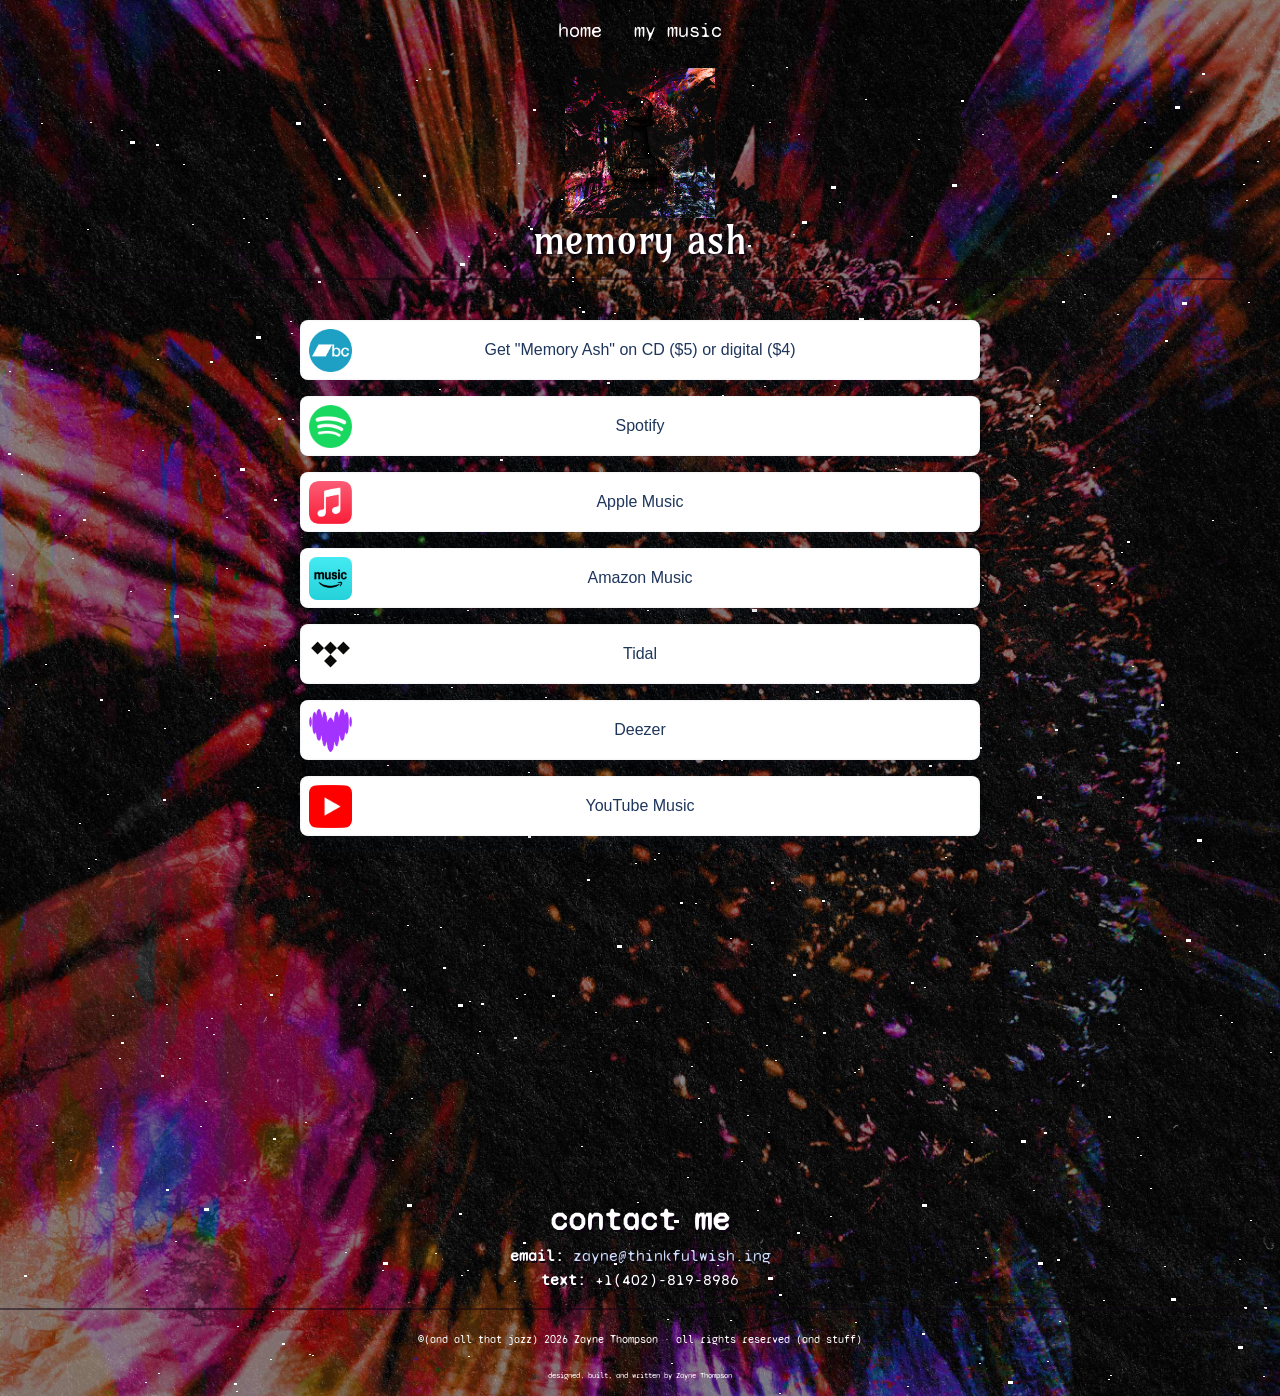
==== graduationday/index.html @ 4779e28b "move Zayne to subdomain" ====
<!DOCTYPE html>
<html lang="en">
  <head>
    <meta charset="utf-8">
    <meta http-equiv="X-UA-Compatible" content="IE=edge">
    <meta name="viewport" content="width=device-width, initial-scale=1">
    <title>Memory Ash | Zayne Thompson</title>
	<link rel="icon" type="image/x-icon" href="memoryash.ico">

	<link rel="stylesheet" href="style.css">
	<link rel="preconnect" href="https://fonts.googleapis.com">
	<link rel="preconnect" href="https://fonts.gstatic.com" crossorigin>
	<link href="https://fonts.googleapis.com/css2?family=Amarante&family=Inknut+Antiqua:wght@300;400;500;600;700;800;900&family=Syne+Mono&display=swap" rel="stylesheet">
  </head>
<style>
html {
  background-image: url("memoryash-sunflower-bg3000.jpg");
}
</style>
  <body>
    <nav class="navbar navbar-expand-lg navbar-dark bg-dark">

       <div class="collapse navbar-collapse" id="navbarSupportedContent">
          <ul class="navbar-nav mr-auto text-fs-20 justify-content-center flex-row">
             <li class="nav-item active">
                <a class="nav-link px-3" href="https://zayne.rocks">home</a>
             </li>
             <li class="nav-item active">
                <a class="nav-link px-3" href="https://links.zayne.rocks/">my music</a>
             </li>
          </ul>
       </div>
    </nav>
        <section class="animated-background">
            <div id="stars1"></div>
            <div id="stars2"></div>
            <div id="stars3"></div>
        </section>

    <div>
	<img src="memoryash500.jpg" width="150">
      <h1 class="display-5">Memory Ash</h1>
      <hr>
	<div>
        <div class="min-h-full flex-h-center" id="background_div">
            <div class="mt-48 page-full-wrap relative">
                <div class="mt-24">
                    <div class="page-item-wrap relative">
                        <div class="page-item flex-both-center absolute"></div>
                        <a target="_blank"  class="page-item-each py-10 flex-both-center" href="https://zaynethompson.bandcamp.com/album/memory-ash" data-id="261652" data-type="page_item">
                            <img class="link-each-image" data-src="icons/bandcamp.png" src="icons/bandcamp.png" alt="Get my new EP Memory Ash on CD or digital ($4)"/>
                            <span class=" item-title text-center">Get "Memory Ash" on CD ($5) or digital ($4)</span>
                        </a>
                    </div>        
                    <div class="page-item-wrap relative">
                        <div class="page-item flex-both-center absolute"></div>
                        <a target="_blank"  class="page-item-each py-10 flex-both-center" href="https://open.spotify.com/album/5es1E3W91bcv2hgyeSym07" data-id="261685" data-type="page_item">
                            <img class="link-each-image" data-src="icons/spotify.png" src="icons/spotify.png" alt="Spotify"/>
                            <span class=" item-title text-center">Spotify</span>
                        </a>
                    </div>    
                    <div class="page-item-wrap relative">
                        <div class="page-item flex-both-center absolute"></div>
                        <a target="_blank"  class="page-item-each py-10 flex-both-center" href="https://music.apple.com/us/album/memory-ash-ep/1880502020" data-id="261685" data-type="page_item">
                            <img class="link-each-image" data-src="icons/applemusic.png" src="icons/applemusic.png" alt="Apple Music"/>
                            <span class=" item-title text-center">Apple Music</span>
                        </a>
                    </div>                            
                    <div class="page-item-wrap relative">
                        <div class="page-item flex-both-center absolute"></div>
                        <a target="_blank"  class="page-item-each py-10 flex-both-center" href="https://music.amazon.in/albums/B0GQDXPM2Q" data-id="261685" data-type="page_item">
                            <img class="link-each-image" data-src="icons/amazonmusic.png" src="icons/amazonmusic.png" alt="Amazon Music"/>
                            <span class=" item-title text-center">Amazon Music</span>
                        </a>
                    </div>
                    <div class="page-item-wrap relative">
                        <div class="page-item flex-both-center absolute"></div>
                        <a target="_blank"  class="page-item-each py-10 flex-both-center" href="https://tidal.com/album/502669979" data-id="261685" data-type="page_item">
                            <img class="link-each-image" data-src="icons/tidal.png" src="icons/tidal.png" alt="Tidal"/>
                            <span class=" item-title text-center">Tidal</span>
                        </a>
                    </div>
                    <div class="page-item-wrap relative">
                        <div class="page-item flex-both-center absolute"></div>
                        <a target="_blank"  class="page-item-each py-10 flex-both-center" href="https://www.deezer.com/en/album/929071731" data-id="261685" data-type="page_item">
                            <img class="link-each-image" data-src="icons/deezer.png" src="icons/deezer.png" alt="Deezer"/>
                            <span class=" item-title text-center">Deezer</span>
                        </a>
                    </div>
                    <div class="page-item-wrap relative">
                        <div class="page-item flex-both-center absolute"></div>
                        <a target="_blank"  class="page-item-each py-10 flex-both-center" href="https://www.youtube.com/playlist?list=OLAK5uy_mDDfrpKfEowSFK9rgDEfS6kq89WHAbaXg" data-id="261685" data-type="page_item">
                            <img class="link-each-image" data-src="icons/youtube.png" src="icons/youtube.png" alt="YouTube Music"/>
                            <span class=" item-title text-center">YouTube Music</span>
                        </a>
                    </div>                    
                </div>                                                                                
            </div>
        </div>
	
		<p class="contact"><strong>contact me</strong></p>
		<p><strong>email: </strong> <a href="mailto:zayne@thinkfulwish.ing">zayne@thinkfulwish.ing</a>
			<br>
        <strong>text: </strong>+1(402)-819-8986</p>
		<hr>
	</div>
      <footer>
          <div class="text-center col-lg-6 offset-lg-3 col-xl-6">
             <p4 class="footer">&copy;(and all that jazz) 2026 Zayne Thompson &middot; all rights reserved (and stuff)</p>
			 <p4 class="footer">designed, built, and written by Zayne Thompson</p>
          </div>
      </footer>
  </div>
    <script src="../../zayne.rocks-main/zayne.rocks-main/js/jquery-3.4.1.min.js"></script> 
    <script src="../../zayne.rocks-main/zayne.rocks-main/js/popper.min.js"></script>
    <script src="../../zayne.rocks-main/zayne.rocks-main/js/bootstrap-4.4.1.js"></script>
  </body>
</html>
---- graduationday/style.css ----
:root {
  --blue: #007bff;
  --indigo: #6610f2;
  --purple: #6f42c1;
  --pink: #e83e8c;
  --red: #dc3545;
  --orange: #fd7e14;
  --yellow: #ffc107;
  --green: #28a745;
  --teal: #20c997;
  --cyan: #17a2b8;
  --white: #fff;
  --gray: #6c757d;
  --gray-dark: #343a40;
  --primary: #007bff;
  --secondary: #6c757d;
  --success: #28a745;
  --info: #17a2b8;
  --warning: #ffc107;
  --danger: #dc3545;
  --light: #f8f9fa;
  --dark: #343a40;
  --bg-purple: #0e0312;
  --breakpoint-xs: 0;
  --breakpoint-sm: 576px;
  --breakpoint-md: 768px;
  --breakpoint-lg: 992px;
  --breakpoint-xl: 1200px;
}

*,
*::before,
*::after {
  box-sizing: border-box;
}

html {
  font-family: sans-serif;
  line-height: 1.15;
  -webkit-text-size-adjust: 100%;
  -webkit-tap-highlight-color: rgba(0, 0, 0, 0);
  background-size: cover;
  background-color: #0e0312;
}

article, aside, figcaption, figure, footer, header, hgroup, main, nav, section {
  display: block;
}
.syne-mono-regular {
  font-family: "Syne Mono", monospace;
  font-weight: 400;
  font-style: normal;
}

.inknut-antiqua-light {
  font-family: "Inknut Antiqua", serif;
  font-weight: 300;
  font-style: normal;
}
.inknut-antiqua-regular {
  font-family: "Inknut Antiqua", serif;
  font-weight: 400;
  font-style: normal;
}
.inknut-antiqua-medium {
  font-family: "Inknut Antiqua", serif;
  font-weight: 500;
  font-style: normal;
}
.inknut-antiqua-semibold {
  font-family: "Inknut Antiqua", serif;
  font-weight: 600;
  font-style: normal;
}
.inknut-antiqua-bold {
  font-family: "Inknut Antiqua", serif;
  font-weight: 700;
  font-style: normal;
}
.inknut-antiqua-extrabold {
  font-family: "Inknut Antiqua", serif;
  font-weight: 800;
  font-style: normal;
}
.inknut-antiqua-black {
  font-family: "Inknut Antiqua", serif;
  font-weight: 900;
  font-style: normal;
}

.amarante-regular {
  font-family: "Amarante", serif;
  font-weight: 400;
  font-style: normal;
}

body {
  margin: 0;
  font-size: 1rem;
  font-weight: 400;
  line-height: 1.5;
  font-family: "Syne Mono";
  color: #fff;
  text-align: center;
}

[tabindex="-1"]:focus:not(:focus-visible) {
  outline: 0 !important;
}

hr {
  box-sizing: content-box;
  height: 0;
  overflow: visible;
}

h1, h2, h3, h4, h5, h6 {
  margin-top: 0;
  margin-bottom: 0.5rem;
  font-family: "Amarante";
  text-shadow: 2px 2px 3px #0E0312;
}

.p-nomargin {
  margin-top: 0;
  margin-bottom: 0rem;
}
.footer {
  font-size: 0.7em;
}
p {
  margin-top: 0;
  margin-bottom: 0.7rem;
  font-family: "Syne Mono";
  text-shadow: 1.5px 1.5px 0px #0E0312;
}
.navbar-dark {
    background-color: rgba(14, 3, 18, 0)!important;
    border: none !important;
    border-width:0!important;
}
.navbar-light {
    background-color: rgba(0, 0, 0, 0.3)!important;
    border: none !important;
    border-width:0!important;
}
abbr[title],
abbr[data-original-title] {
  text-decoration: underline;
  -webkit-text-decoration: underline dotted;
  text-decoration: underline dotted;
  cursor: help;
  border-bottom: 0;
  -webkit-text-decoration-skip-ink: none;
  text-decoration-skip-ink: none;
}
.dropdown:hover .dropdown-menu {
    display: block;
    margin-top: 0; /* remove the gap so it doesn't close */
}
address {
  margin-bottom: 1rem;
  font-style: normal;
  line-height: inherit;
}

ol,
ul,
dl {
  margin-top: 0;
  margin-bottom: 1rem;
}

ol ol,
ul ul,
ol ul,
ul ol {
  margin-bottom: 0;
}

dt {
  font-weight: 700;
}

dd {
  margin-bottom: .5rem;
  margin-left: 0;
}

blockquote {
  margin: 0 0 1rem;
}

b,
strong {
  font-weight: bolder;
}

small {
  font-size: 80%;
}

sub,
sup {
  position: relative;
  font-size: 75%;
  line-height: 0;
  vertical-align: baseline;
}

sub {
  bottom: -.25em;
}

sup {
  top: -.5em;
}

a {
  color: #cde0fe;
  text-decoration: none;
  background-color: transparent;
}

a:hover {
  color: #0056b3;
  text-decoration: underline;
}

a:not([href]) {
  color: inherit;
  text-decoration: none;
}

a:not([href]):hover {
  color: inherit;
  text-decoration: none;
}

pre,
code,
kbd,
samp {
  font-family: SFMono-Regular, Menlo, Monaco, Consolas, "Liberation Mono", "Courier New", monospace;
  font-size: 1em;
}

pre {
  margin-top: 0;
  margin-bottom: 1rem;
  overflow: auto;
}

figure {
  margin: 0 0 1rem;
}

img {
  vertical-align: middle;
  border-style: none;
}

svg {
  overflow: hidden;
  vertical-align: middle;
}

table {
  border-collapse: collapse;
}

caption {
  padding-top: 0.75rem;
  padding-bottom: 0.75rem;
  color: #6c757d;
  text-align: left;
  caption-side: bottom;
}

th {
  text-align: inherit;
}

label {
  display: inline-block;
  margin-bottom: 0.5rem;
}

button {
  border-radius: 0;
}

button:focus {
  outline: 1px dotted;
  outline: 5px auto -webkit-focus-ring-color;
}

input,
button,
select,
optgroup,
textarea {
  margin: 0;
  font-family: inherit;
  font-size: inherit;
  line-height: inherit;
}

button,
input {
  overflow: visible;
}

button,
select {
  text-transform: none;
}

select {
  word-wrap: normal;
}

button,
[type="button"],
[type="reset"],
[type="submit"] {
  -webkit-appearance: button;
}

button:not(:disabled),
[type="button"]:not(:disabled),
[type="reset"]:not(:disabled),
[type="submit"]:not(:disabled) {
  cursor: pointer;
}

button::-moz-focus-inner,
[type="button"]::-moz-focus-inner,
[type="reset"]::-moz-focus-inner,
[type="submit"]::-moz-focus-inner {
  padding: 0;
  border-style: none;
}

input[type="radio"],
input[type="checkbox"] {
  box-sizing: border-box;
  padding: 0;
}

input[type="date"],
input[type="time"],
input[type="datetime-local"],
input[type="month"] {
  -webkit-appearance: listbox;
}

textarea {
  overflow: auto;
  resize: vertical;
}

fieldset {
  min-width: 0;
  padding: 0;
  margin: 0;
  border: 0;
}

legend {
  display: block;
  width: 100%;
  max-width: 100%;
  padding: 0;
  margin-bottom: .5rem;
  font-size: 1.5rem;
  line-height: inherit;
  color: inherit;
  white-space: normal;
}

progress {
  vertical-align: baseline;
}

[type="number"]::-webkit-inner-spin-button,
[type="number"]::-webkit-outer-spin-button {
  height: auto;
}

[type="search"] {
  outline-offset: -2px;
  -webkit-appearance: none;
}

[type="search"]::-webkit-search-decoration {
  -webkit-appearance: none;
}

::-webkit-file-upload-button {
  font: inherit;
  -webkit-appearance: button;
}

output {
  display: inline-block;
}

summary {
  display: list-item;
  cursor: pointer;
}

template {
  display: none;
}

[hidden] {
  display: none !important;
}

h1, h2, h3, h4, h5, h6,
.h1, .h2, .h3, .h4, .h5, .h6 {
  margin-bottom: 0.5rem;
  font-weight: 500;
  line-height: 1.2;
}

h1, .h1 {
  font-size: 2.5rem;
}

h2, .h2 {
  font-size: 2rem;
}

h3, .h3 {
  font-size: 1.75rem;
}

h4, .h4 {
  font-size: 1.5rem;
}

h5, .h5 {
  font-size: 1.25rem;
}

h6, .h6 {
  font-size: 1rem;
}

.lead {
  font-size: 1.25rem;
  font-weight: 300;
}

.display-1 {
  font-size: 6rem;
  font-weight: 300;
  line-height: 1.2;
}

.display-2 {
  font-size: 5.5rem;
  font-weight: 300;
  line-height: 1.2;
}

.display-3 {
  font-size: 4.5rem;
  font-weight: 300;
  line-height: 1.2;
}

.display-4 {
  font-size: 3.5rem;
  font-weight: 300;
  line-height: 1.2;
  text-transform: lowercase;
}

.display-5 {
  font-size: 2.5rem;
  font-weight: 300;
  line-height: 1.1;
  text-transform: lowercase;
}

hr {
  margin-top: 1rem;
  margin-bottom: 1rem;
  border: 0;
  border-top: 0.15rem solid rgba(14, 3, 18, 0.5);
}

small,
.small {
  font-size: 80%;
  font-weight: 400;
}

mark,
.mark {
  padding: 0.2em;
  background-color: #fcf8e3;
}

.list-unstyled {
  padding-left: 0;
  list-style: none;
}

.list-inline {
  padding-left: 0;
  list-style: none;
}

.list-inline-item {
  display: inline-block;
}

.list-inline-item:not(:last-child) {
  margin-right: 0.5rem;
}

.initialism {
  font-size: 90%;
  text-transform: uppercase;
}

.blockquote {
  margin-bottom: 1rem;
  font-size: 1.25rem;
}

.blockquote-footer {
  display: block;
  font-size: 80%;
  color: #6c757d;
}

.blockquote-footer::before {
  content: "\2014\00A0";
}

.img-fluid {
  max-width: 100%;
  height: auto;
}

.img-thumbnail {
  padding: 0.25rem;
  background-color: #fff;
  border: 1px solid #dee2e6;
  border-radius: 0.25rem;
  max-width: 100%;
  height: auto;
}

.figure {
  display: inline-block;
}

.figure-img {
  margin-bottom: 0.5rem;
  line-height: 1;
}

.figure-caption {
  font-size: 90%;
  color: #6c757d;
}

code {
  font-size: 87.5%;
  color: #e83e8c;
  word-wrap: break-word;
}

a > code {
  color: inherit;
}

kbd {
  padding: 0.2rem 0.4rem;
  font-size: 87.5%;
  color: #fff;
  background-color: #212529;
  border-radius: 0.2rem;
}

kbd kbd {
  padding: 0;
  font-size: 100%;
  font-weight: 700;
}

pre {
  display: block;
  font-size: 87.5%;
  color: #212529;
}

pre code {
  font-size: inherit;
  color: inherit;
  word-break: normal;
}

.pre-scrollable {
  max-height: 340px;
  overflow-y: scroll;
}

.container {
  width: 100%;
  padding-right: 15px;
  padding-left: 15px;
  margin-right: auto;
  margin-left: auto;
}

@media (min-width: 576px) {
  .container {
    max-width: 540px;
  }
}

@media (min-width: 768px) {
  .container {
    max-width: 720px;
  }
}

@media (min-width: 992px) {
  .container {
    max-width: 960px;
  }
}

@media (min-width: 1200px) {
  .container {
    max-width: 1140px;
  }
}

.container-fluid, .container-sm, .container-md, .container-lg, .container-xl {
  width: 100%;
  padding-right: 15px;
  padding-left: 15px;
  margin-right: auto;
  margin-left: auto;
}

@media (min-width: 576px) {
  .container, .container-sm {
    max-width: 540px;
  }
}

@media (min-width: 768px) {
  .container, .container-sm, .container-md {
    max-width: 720px;
  }
}

@media (min-width: 992px) {
  .container, .container-sm, .container-md, .container-lg {
    max-width: 960px;
  }
}

@media (min-width: 1200px) {
  .container, .container-sm, .container-md, .container-lg, .container-xl {
    max-width: 1140px;
  }
}

.row {
  display: -ms-flexbox;
  display: flex;
  -ms-flex-wrap: wrap;
  flex-wrap: wrap;
  margin-right: -15px;
  margin-left: -15px;
}

.no-gutters {
  margin-right: 0;
  margin-left: 0;
}

.no-gutters > .col,
.no-gutters > [class*="col-"] {
  padding-right: 0;
  padding-left: 0;
}

.col-1, .col-2, .col-3, .col-4, .col-5, .col-6, .col-7, .col-8, .col-9, .col-10, .col-11, .col-12, .col,
.col-auto, .col-sm-1, .col-sm-2, .col-sm-3, .col-sm-4, .col-sm-5, .col-sm-6, .col-sm-7, .col-sm-8, .col-sm-9, .col-sm-10, .col-sm-11, .col-sm-12, .col-sm,
.col-sm-auto, .col-md-1, .col-md-2, .col-md-3, .col-md-4, .col-md-5, .col-md-6, .col-md-7, .col-md-8, .col-md-9, .col-md-10, .col-md-11, .col-md-12, .col-md,
.col-md-auto, .col-lg-1, .col-lg-2, .col-lg-3, .col-lg-4, .col-lg-5, .col-lg-6, .col-lg-7, .col-lg-8, .col-lg-9, .col-lg-10, .col-lg-11, .col-lg-12, .col-lg,
.col-lg-auto, .col-xl-1, .col-xl-2, .col-xl-3, .col-xl-4, .col-xl-5, .col-xl-6, .col-xl-7, .col-xl-8, .col-xl-9, .col-xl-10, .col-xl-11, .col-xl-12, .col-xl,
.col-xl-auto {
  position: relative;
  width: 100%;
  padding-right: 15px;
  padding-left: 15px;
}

.col {
  -ms-flex-preferred-size: 0;
  flex-basis: 0;
  -ms-flex-positive: 1;
  flex-grow: 1;
  max-width: 100%;
}

.row-cols-1 > * {
  -ms-flex: 0 0 100%;
  flex: 0 0 100%;
  max-width: 100%;
}

.row-cols-2 > * {
  -ms-flex: 0 0 50%;
  flex: 0 0 50%;
  max-width: 50%;
}

.row-cols-3 > * {
  -ms-flex: 0 0 33.333333%;
  flex: 0 0 33.333333%;
  max-width: 33.333333%;
}

.row-cols-4 > * {
  -ms-flex: 0 0 25%;
  flex: 0 0 25%;
  max-width: 25%;
}

.row-cols-5 > * {
  -ms-flex: 0 0 20%;
  flex: 0 0 20%;
  max-width: 20%;
}

.row-cols-6 > * {
  -ms-flex: 0 0 16.666667%;
  flex: 0 0 16.666667%;
  max-width: 16.666667%;
}

.col-auto {
  -ms-flex: 0 0 auto;
  flex: 0 0 auto;
  width: auto;
  max-width: 100%;
}

.col-1 {
  -ms-flex: 0 0 8.333333%;
  flex: 0 0 8.333333%;
  max-width: 8.333333%;
}

.col-2 {
  -ms-flex: 0 0 16.666667%;
  flex: 0 0 16.666667%;
  max-width: 16.666667%;
}

.col-3 {
  -ms-flex: 0 0 25%;
  flex: 0 0 25%;
  max-width: 25%;
}

.col-4 {
  -ms-flex: 0 0 33.333333%;
  flex: 0 0 33.333333%;
  max-width: 33.333333%;
}

.col-5 {
  -ms-flex: 0 0 41.666667%;
  flex: 0 0 41.666667%;
  max-width: 41.666667%;
}

.col-6 {
  -ms-flex: 0 0 50%;
  flex: 0 0 50%;
  max-width: 50%;
}

.col-7 {
  -ms-flex: 0 0 58.333333%;
  flex: 0 0 58.333333%;
  max-width: 58.333333%;
}

.col-8 {
  -ms-flex: 0 0 66.666667%;
  flex: 0 0 66.666667%;
  max-width: 66.666667%;
}

.col-9 {
  -ms-flex: 0 0 75%;
  flex: 0 0 75%;
  max-width: 75%;
}

.col-10 {
  -ms-flex: 0 0 83.333333%;
  flex: 0 0 83.333333%;
  max-width: 83.333333%;
}

.col-11 {
  -ms-flex: 0 0 91.666667%;
  flex: 0 0 91.666667%;
  max-width: 91.666667%;
}

.col-12 {
  -ms-flex: 0 0 100%;
  flex: 0 0 100%;
  max-width: 100%;
}

.order-first {
  -ms-flex-order: -1;
  order: -1;
}

.order-last {
  -ms-flex-order: 13;
  order: 13;
}

.order-0 {
  -ms-flex-order: 0;
  order: 0;
}

.order-1 {
  -ms-flex-order: 1;
  order: 1;
}

.order-2 {
  -ms-flex-order: 2;
  order: 2;
}

.order-3 {
  -ms-flex-order: 3;
  order: 3;
}

.order-4 {
  -ms-flex-order: 4;
  order: 4;
}

.order-5 {
  -ms-flex-order: 5;
  order: 5;
}

.order-6 {
  -ms-flex-order: 6;
  order: 6;
}

.order-7 {
  -ms-flex-order: 7;
  order: 7;
}

.order-8 {
  -ms-flex-order: 8;
  order: 8;
}

.order-9 {
  -ms-flex-order: 9;
  order: 9;
}

.order-10 {
  -ms-flex-order: 10;
  order: 10;
}

.order-11 {
  -ms-flex-order: 11;
  order: 11;
}

.order-12 {
  -ms-flex-order: 12;
  order: 12;
}

.offset-1 {
  margin-left: 8.333333%;
}

.offset-2 {
  margin-left: 16.666667%;
}

.offset-3 {
  margin-left: 25%;
}

.offset-4 {
  margin-left: 33.333333%;
}

.offset-5 {
  margin-left: 41.666667%;
}

.offset-6 {
  margin-left: 50%;
}

.offset-7 {
  margin-left: 58.333333%;
}

.offset-8 {
  margin-left: 66.666667%;
}

.offset-9 {
  margin-left: 75%;
}

.offset-10 {
  margin-left: 83.333333%;
}

.offset-11 {
  margin-left: 91.666667%;
}

@media (min-width: 576px) {
  .col-sm {
    -ms-flex-preferred-size: 0;
    flex-basis: 0;
    -ms-flex-positive: 1;
    flex-grow: 1;
    max-width: 100%;
  }
  .row-cols-sm-1 > * {
    -ms-flex: 0 0 100%;
    flex: 0 0 100%;
    max-width: 100%;
  }
  .row-cols-sm-2 > * {
    -ms-flex: 0 0 50%;
    flex: 0 0 50%;
    max-width: 50%;
  }
  .row-cols-sm-3 > * {
    -ms-flex: 0 0 33.333333%;
    flex: 0 0 33.333333%;
    max-width: 33.333333%;
  }
  .row-cols-sm-4 > * {
    -ms-flex: 0 0 25%;
    flex: 0 0 25%;
    max-width: 25%;
  }
  .row-cols-sm-5 > * {
    -ms-flex: 0 0 20%;
    flex: 0 0 20%;
    max-width: 20%;
  }
  .row-cols-sm-6 > * {
    -ms-flex: 0 0 16.666667%;
    flex: 0 0 16.666667%;
    max-width: 16.666667%;
  }
  .col-sm-auto {
    -ms-flex: 0 0 auto;
    flex: 0 0 auto;
    width: auto;
    max-width: 100%;
  }
  .col-sm-1 {
    -ms-flex: 0 0 8.333333%;
    flex: 0 0 8.333333%;
    max-width: 8.333333%;
  }
  .col-sm-2 {
    -ms-flex: 0 0 16.666667%;
    flex: 0 0 16.666667%;
    max-width: 16.666667%;
  }
  .col-sm-3 {
    -ms-flex: 0 0 25%;
    flex: 0 0 25%;
    max-width: 25%;
  }
  .col-sm-4 {
    -ms-flex: 0 0 33.333333%;
    flex: 0 0 33.333333%;
    max-width: 33.333333%;
  }
  .col-sm-5 {
    -ms-flex: 0 0 41.666667%;
    flex: 0 0 41.666667%;
    max-width: 41.666667%;
  }
  .col-sm-6 {
    -ms-flex: 0 0 50%;
    flex: 0 0 50%;
    max-width: 50%;
  }
  .col-sm-7 {
    -ms-flex: 0 0 58.333333%;
    flex: 0 0 58.333333%;
    max-width: 58.333333%;
  }
  .col-sm-8 {
    -ms-flex: 0 0 66.666667%;
    flex: 0 0 66.666667%;
    max-width: 66.666667%;
  }
  .col-sm-9 {
    -ms-flex: 0 0 75%;
    flex: 0 0 75%;
    max-width: 75%;
  }
  .col-sm-10 {
    -ms-flex: 0 0 83.333333%;
    flex: 0 0 83.333333%;
    max-width: 83.333333%;
  }
  .col-sm-11 {
    -ms-flex: 0 0 91.666667%;
    flex: 0 0 91.666667%;
    max-width: 91.666667%;
  }
  .col-sm-12 {
    -ms-flex: 0 0 100%;
    flex: 0 0 100%;
    max-width: 100%;
  }
  .order-sm-first {
    -ms-flex-order: -1;
    order: -1;
  }
  .order-sm-last {
    -ms-flex-order: 13;
    order: 13;
  }
  .order-sm-0 {
    -ms-flex-order: 0;
    order: 0;
  }
  .order-sm-1 {
    -ms-flex-order: 1;
    order: 1;
  }
  .order-sm-2 {
    -ms-flex-order: 2;
    order: 2;
  }
  .order-sm-3 {
    -ms-flex-order: 3;
    order: 3;
  }
  .order-sm-4 {
    -ms-flex-order: 4;
    order: 4;
  }
  .order-sm-5 {
    -ms-flex-order: 5;
    order: 5;
  }
  .order-sm-6 {
    -ms-flex-order: 6;
    order: 6;
  }
  .order-sm-7 {
    -ms-flex-order: 7;
    order: 7;
  }
  .order-sm-8 {
    -ms-flex-order: 8;
    order: 8;
  }
  .order-sm-9 {
    -ms-flex-order: 9;
    order: 9;
  }
  .order-sm-10 {
    -ms-flex-order: 10;
    order: 10;
  }
  .order-sm-11 {
    -ms-flex-order: 11;
    order: 11;
  }
  .order-sm-12 {
    -ms-flex-order: 12;
    order: 12;
  }
  .offset-sm-0 {
    margin-left: 0;
  }
  .offset-sm-1 {
    margin-left: 8.333333%;
  }
  .offset-sm-2 {
    margin-left: 16.666667%;
  }
  .offset-sm-3 {
    margin-left: 25%;
  }
  .offset-sm-4 {
    margin-left: 33.333333%;
  }
  .offset-sm-5 {
    margin-left: 41.666667%;
  }
  .offset-sm-6 {
    margin-left: 50%;
  }
  .offset-sm-7 {
    margin-left: 58.333333%;
  }
  .offset-sm-8 {
    margin-left: 66.666667%;
  }
  .offset-sm-9 {
    margin-left: 75%;
  }
  .offset-sm-10 {
    margin-left: 83.333333%;
  }
  .offset-sm-11 {
    margin-left: 91.666667%;
  }
}

@media (min-width: 768px) {
  .col-md {
    -ms-flex-preferred-size: 0;
    flex-basis: 0;
    -ms-flex-positive: 1;
    flex-grow: 1;
    max-width: 100%;
  }
  .row-cols-md-1 > * {
    -ms-flex: 0 0 100%;
    flex: 0 0 100%;
    max-width: 100%;
  }
  .row-cols-md-2 > * {
    -ms-flex: 0 0 50%;
    flex: 0 0 50%;
    max-width: 50%;
  }
  .row-cols-md-3 > * {
    -ms-flex: 0 0 33.333333%;
    flex: 0 0 33.333333%;
    max-width: 33.333333%;
  }
  .row-cols-md-4 > * {
    -ms-flex: 0 0 25%;
    flex: 0 0 25%;
    max-width: 25%;
  }
  .row-cols-md-5 > * {
    -ms-flex: 0 0 20%;
    flex: 0 0 20%;
    max-width: 20%;
  }
  .row-cols-md-6 > * {
    -ms-flex: 0 0 16.666667%;
    flex: 0 0 16.666667%;
    max-width: 16.666667%;
  }
  .col-md-auto {
    -ms-flex: 0 0 auto;
    flex: 0 0 auto;
    width: auto;
    max-width: 100%;
  }
  .col-md-1 {
    -ms-flex: 0 0 8.333333%;
    flex: 0 0 8.333333%;
    max-width: 8.333333%;
  }
  .col-md-2 {
    -ms-flex: 0 0 16.666667%;
    flex: 0 0 16.666667%;
    max-width: 16.666667%;
  }
  .col-md-3 {
    -ms-flex: 0 0 25%;
    flex: 0 0 25%;
    max-width: 25%;
  }
  .col-md-4 {
    -ms-flex: 0 0 33.333333%;
    flex: 0 0 33.333333%;
    max-width: 33.333333%;
  }
  .col-md-5 {
    -ms-flex: 0 0 41.666667%;
    flex: 0 0 41.666667%;
    max-width: 41.666667%;
  }
  .col-md-6 {
    -ms-flex: 0 0 50%;
    flex: 0 0 50%;
    max-width: 50%;
  }
  .col-md-7 {
    -ms-flex: 0 0 58.333333%;
    flex: 0 0 58.333333%;
    max-width: 58.333333%;
  }
  .col-md-8 {
    -ms-flex: 0 0 66.666667%;
    flex: 0 0 66.666667%;
    max-width: 66.666667%;
  }
  .col-md-9 {
    -ms-flex: 0 0 75%;
    flex: 0 0 75%;
    max-width: 75%;
  }
  .col-md-10 {
    -ms-flex: 0 0 83.333333%;
    flex: 0 0 83.333333%;
    max-width: 83.333333%;
  }
  .col-md-11 {
    -ms-flex: 0 0 91.666667%;
    flex: 0 0 91.666667%;
    max-width: 91.666667%;
  }
  .col-md-12 {
    -ms-flex: 0 0 100%;
    flex: 0 0 100%;
    max-width: 100%;
  }
  .order-md-first {
    -ms-flex-order: -1;
    order: -1;
  }
  .order-md-last {
    -ms-flex-order: 13;
    order: 13;
  }
  .order-md-0 {
    -ms-flex-order: 0;
    order: 0;
  }
  .order-md-1 {
    -ms-flex-order: 1;
    order: 1;
  }
  .order-md-2 {
    -ms-flex-order: 2;
    order: 2;
  }
  .order-md-3 {
    -ms-flex-order: 3;
    order: 3;
  }
  .order-md-4 {
    -ms-flex-order: 4;
    order: 4;
  }
  .order-md-5 {
    -ms-flex-order: 5;
    order: 5;
  }
  .order-md-6 {
    -ms-flex-order: 6;
    order: 6;
  }
  .order-md-7 {
    -ms-flex-order: 7;
    order: 7;
  }
  .order-md-8 {
    -ms-flex-order: 8;
    order: 8;
  }
  .order-md-9 {
    -ms-flex-order: 9;
    order: 9;
  }
  .order-md-10 {
    -ms-flex-order: 10;
    order: 10;
  }
  .order-md-11 {
    -ms-flex-order: 11;
    order: 11;
  }
  .order-md-12 {
    -ms-flex-order: 12;
    order: 12;
  }
  .offset-md-0 {
    margin-left: 0;
  }
  .offset-md-1 {
    margin-left: 8.333333%;
  }
  .offset-md-2 {
    margin-left: 16.666667%;
  }
  .offset-md-3 {
    margin-left: 25%;
  }
  .offset-md-4 {
    margin-left: 33.333333%;
  }
  .offset-md-5 {
    margin-left: 41.666667%;
  }
  .offset-md-6 {
    margin-left: 50%;
  }
  .offset-md-7 {
    margin-left: 58.333333%;
  }
  .offset-md-8 {
    margin-left: 66.666667%;
  }
  .offset-md-9 {
    margin-left: 75%;
  }
  .offset-md-10 {
    margin-left: 83.333333%;
  }
  .offset-md-11 {
    margin-left: 91.666667%;
  }
}

@media (min-width: 992px) {
  .col-lg {
    -ms-flex-preferred-size: 0;
    flex-basis: 0;
    -ms-flex-positive: 1;
    flex-grow: 1;
    max-width: 100%;
  }
  .row-cols-lg-1 > * {
    -ms-flex: 0 0 100%;
    flex: 0 0 100%;
    max-width: 100%;
  }
  .row-cols-lg-2 > * {
    -ms-flex: 0 0 50%;
    flex: 0 0 50%;
    max-width: 50%;
  }
  .row-cols-lg-3 > * {
    -ms-flex: 0 0 33.333333%;
    flex: 0 0 33.333333%;
    max-width: 33.333333%;
  }
  .row-cols-lg-4 > * {
    -ms-flex: 0 0 25%;
    flex: 0 0 25%;
    max-width: 25%;
  }
  .row-cols-lg-5 > * {
    -ms-flex: 0 0 20%;
    flex: 0 0 20%;
    max-width: 20%;
  }
  .row-cols-lg-6 > * {
    -ms-flex: 0 0 16.666667%;
    flex: 0 0 16.666667%;
    max-width: 16.666667%;
  }
  .col-lg-auto {
    -ms-flex: 0 0 auto;
    flex: 0 0 auto;
    width: auto;
    max-width: 100%;
  }
  .col-lg-1 {
    -ms-flex: 0 0 8.333333%;
    flex: 0 0 8.333333%;
    max-width: 8.333333%;
  }
  .col-lg-2 {
    -ms-flex: 0 0 16.666667%;
    flex: 0 0 16.666667%;
    max-width: 16.666667%;
  }
  .col-lg-3 {
    -ms-flex: 0 0 25%;
    flex: 0 0 25%;
    max-width: 25%;
  }
  .col-lg-4 {
    -ms-flex: 0 0 33.333333%;
    flex: 0 0 33.333333%;
    max-width: 33.333333%;
  }
  .col-lg-5 {
    -ms-flex: 0 0 41.666667%;
    flex: 0 0 41.666667%;
    max-width: 41.666667%;
  }
  .col-lg-6 {
    -ms-flex: 0 0 50%;
    flex: 0 0 50%;
    max-width: 50%;
  }
  .col-lg-7 {
    -ms-flex: 0 0 58.333333%;
    flex: 0 0 58.333333%;
    max-width: 58.333333%;
  }
  .col-lg-8 {
    -ms-flex: 0 0 66.666667%;
    flex: 0 0 66.666667%;
    max-width: 66.666667%;
  }
  .col-lg-9 {
    -ms-flex: 0 0 75%;
    flex: 0 0 75%;
    max-width: 75%;
  }
  .col-lg-10 {
    -ms-flex: 0 0 83.333333%;
    flex: 0 0 83.333333%;
    max-width: 83.333333%;
  }
  .col-lg-11 {
    -ms-flex: 0 0 91.666667%;
    flex: 0 0 91.666667%;
    max-width: 91.666667%;
  }
  .col-lg-12 {
    -ms-flex: 0 0 100%;
    flex: 0 0 100%;
    max-width: 100%;
  }
  .order-lg-first {
    -ms-flex-order: -1;
    order: -1;
  }
  .order-lg-last {
    -ms-flex-order: 13;
    order: 13;
  }
  .order-lg-0 {
    -ms-flex-order: 0;
    order: 0;
  }
  .order-lg-1 {
    -ms-flex-order: 1;
    order: 1;
  }
  .order-lg-2 {
    -ms-flex-order: 2;
    order: 2;
  }
  .order-lg-3 {
    -ms-flex-order: 3;
    order: 3;
  }
  .order-lg-4 {
    -ms-flex-order: 4;
    order: 4;
  }
  .order-lg-5 {
    -ms-flex-order: 5;
    order: 5;
  }
  .order-lg-6 {
    -ms-flex-order: 6;
    order: 6;
  }
  .order-lg-7 {
    -ms-flex-order: 7;
    order: 7;
  }
  .order-lg-8 {
    -ms-flex-order: 8;
    order: 8;
  }
  .order-lg-9 {
    -ms-flex-order: 9;
    order: 9;
  }
  .order-lg-10 {
    -ms-flex-order: 10;
    order: 10;
  }
  .order-lg-11 {
    -ms-flex-order: 11;
    order: 11;
  }
  .order-lg-12 {
    -ms-flex-order: 12;
    order: 12;
  }
  .offset-lg-0 {
    margin-left: 0;
  }
  .offset-lg-1 {
    margin-left: 8.333333%;
  }
  .offset-lg-2 {
    margin-left: 16.666667%;
  }
  .offset-lg-3 {
    margin-left: 25%;
  }
  .offset-lg-4 {
    margin-left: 33.333333%;
  }
  .offset-lg-5 {
    margin-left: 41.666667%;
  }
  .offset-lg-6 {
    margin-left: 50%;
  }
  .offset-lg-7 {
    margin-left: 58.333333%;
  }
  .offset-lg-8 {
    margin-left: 66.666667%;
  }
  .offset-lg-9 {
    margin-left: 75%;
  }
  .offset-lg-10 {
    margin-left: 83.333333%;
  }
  .offset-lg-11 {
    margin-left: 91.666667%;
  }
}

@media (min-width: 1200px) {
  .col-xl {
    -ms-flex-preferred-size: 0;
    flex-basis: 0;
    -ms-flex-positive: 1;
    flex-grow: 1;
    max-width: 100%;
  }
  .row-cols-xl-1 > * {
    -ms-flex: 0 0 100%;
    flex: 0 0 100%;
    max-width: 100%;
  }
  .row-cols-xl-2 > * {
    -ms-flex: 0 0 50%;
    flex: 0 0 50%;
    max-width: 50%;
  }
  .row-cols-xl-3 > * {
    -ms-flex: 0 0 33.333333%;
    flex: 0 0 33.333333%;
    max-width: 33.333333%;
  }
  .row-cols-xl-4 > * {
    -ms-flex: 0 0 25%;
    flex: 0 0 25%;
    max-width: 25%;
  }
  .row-cols-xl-5 > * {
    -ms-flex: 0 0 20%;
    flex: 0 0 20%;
    max-width: 20%;
  }
  .row-cols-xl-6 > * {
    -ms-flex: 0 0 16.666667%;
    flex: 0 0 16.666667%;
    max-width: 16.666667%;
  }
  .col-xl-auto {
    -ms-flex: 0 0 auto;
    flex: 0 0 auto;
    width: auto;
    max-width: 100%;
  }
  .col-xl-1 {
    -ms-flex: 0 0 8.333333%;
    flex: 0 0 8.333333%;
    max-width: 8.333333%;
  }
  .col-xl-2 {
    -ms-flex: 0 0 16.666667%;
    flex: 0 0 16.666667%;
    max-width: 16.666667%;
  }
  .col-xl-3 {
    -ms-flex: 0 0 25%;
    flex: 0 0 25%;
    max-width: 25%;
  }
  .col-xl-4 {
    -ms-flex: 0 0 33.333333%;
    flex: 0 0 33.333333%;
    max-width: 33.333333%;
  }
  .col-xl-5 {
    -ms-flex: 0 0 41.666667%;
    flex: 0 0 41.666667%;
    max-width: 41.666667%;
  }
  .col-xl-6 {
    -ms-flex: 0 0 50%;
    flex: 0 0 50%;
    max-width: 50%;
  }
  .col-xl-7 {
    -ms-flex: 0 0 58.333333%;
    flex: 0 0 58.333333%;
    max-width: 58.333333%;
  }
  .col-xl-8 {
    -ms-flex: 0 0 66.666667%;
    flex: 0 0 66.666667%;
    max-width: 66.666667%;
  }
  .col-xl-9 {
    -ms-flex: 0 0 75%;
    flex: 0 0 75%;
    max-width: 75%;
  }
  .col-xl-10 {
    -ms-flex: 0 0 83.333333%;
    flex: 0 0 83.333333%;
    max-width: 83.333333%;
  }
  .col-xl-11 {
    -ms-flex: 0 0 91.666667%;
    flex: 0 0 91.666667%;
    max-width: 91.666667%;
  }
  .col-xl-12 {
    -ms-flex: 0 0 100%;
    flex: 0 0 100%;
    max-width: 100%;
  }
  .order-xl-first {
    -ms-flex-order: -1;
    order: -1;
  }
  .order-xl-last {
    -ms-flex-order: 13;
    order: 13;
  }
  .order-xl-0 {
    -ms-flex-order: 0;
    order: 0;
  }
  .order-xl-1 {
    -ms-flex-order: 1;
    order: 1;
  }
  .order-xl-2 {
    -ms-flex-order: 2;
    order: 2;
  }
  .order-xl-3 {
    -ms-flex-order: 3;
    order: 3;
  }
  .order-xl-4 {
    -ms-flex-order: 4;
    order: 4;
  }
  .order-xl-5 {
    -ms-flex-order: 5;
    order: 5;
  }
  .order-xl-6 {
    -ms-flex-order: 6;
    order: 6;
  }
  .order-xl-7 {
    -ms-flex-order: 7;
    order: 7;
  }
  .order-xl-8 {
    -ms-flex-order: 8;
    order: 8;
  }
  .order-xl-9 {
    -ms-flex-order: 9;
    order: 9;
  }
  .order-xl-10 {
    -ms-flex-order: 10;
    order: 10;
  }
  .order-xl-11 {
    -ms-flex-order: 11;
    order: 11;
  }
  .order-xl-12 {
    -ms-flex-order: 12;
    order: 12;
  }
  .offset-xl-0 {
    margin-left: 0;
  }
  .offset-xl-1 {
    margin-left: 8.333333%;
  }
  .offset-xl-2 {
    margin-left: 16.666667%;
  }
  .offset-xl-3 {
    margin-left: 25%;
  }
  .offset-xl-4 {
    margin-left: 33.333333%;
  }
  .offset-xl-5 {
    margin-left: 41.666667%;
  }
  .offset-xl-6 {
    margin-left: 50%;
  }
  .offset-xl-7 {
    margin-left: 58.333333%;
  }
  .offset-xl-8 {
    margin-left: 66.666667%;
  }
  .offset-xl-9 {
    margin-left: 75%;
  }
  .offset-xl-10 {
    margin-left: 83.333333%;
  }
  .offset-xl-11 {
    margin-left: 91.666667%;
  }
}

.table {
  width: 100%;
  margin-bottom: 1rem;
  color: #212529;
}

.table th,
.table td {
  padding: 0.75rem;
  vertical-align: top;
  border-top: 1px solid #dee2e6;
}

.table thead th {
  vertical-align: bottom;
  border-bottom: 2px solid #dee2e6;
}

.table tbody + tbody {
  border-top: 2px solid #dee2e6;
}

.table-sm th,
.table-sm td {
  padding: 0.3rem;
}

.table-bordered {
  border: 1px solid #dee2e6;
}

.table-bordered th,
.table-bordered td {
  border: 1px solid #dee2e6;
}

.table-bordered thead th,
.table-bordered thead td {
  border-bottom-width: 2px;
}

.table-borderless th,
.table-borderless td,
.table-borderless thead th,
.table-borderless tbody + tbody {
  border: 0;
}

.table-striped tbody tr:nth-of-type(odd) {
  background-color: rgba(0, 0, 0, 0.05);
}

.table-hover tbody tr:hover {
  color: #212529;
  background-color: rgba(0, 0, 0, 0.075);
}

.table-primary,
.table-primary > th,
.table-primary > td {
  background-color: #b8daff;
}

.table-primary th,
.table-primary td,
.table-primary thead th,
.table-primary tbody + tbody {
  border-color: #7abaff;
}

.table-hover .table-primary:hover {
  background-color: #9fcdff;
}

.table-hover .table-primary:hover > td,
.table-hover .table-primary:hover > th {
  background-color: #9fcdff;
}

.table-secondary,
.table-secondary > th,
.table-secondary > td {
  background-color: #d6d8db;
}

.table-secondary th,
.table-secondary td,
.table-secondary thead th,
.table-secondary tbody + tbody {
  border-color: #b3b7bb;
}

.table-hover .table-secondary:hover {
  background-color: #c8cbcf;
}

.table-hover .table-secondary:hover > td,
.table-hover .table-secondary:hover > th {
  background-color: #c8cbcf;
}

.table-success,
.table-success > th,
.table-success > td {
  background-color: #c3e6cb;
}

.table-success th,
.table-success td,
.table-success thead th,
.table-success tbody + tbody {
  border-color: #8fd19e;
}

.table-hover .table-success:hover {
  background-color: #b1dfbb;
}

.table-hover .table-success:hover > td,
.table-hover .table-success:hover > th {
  background-color: #b1dfbb;
}

.table-info,
.table-info > th,
.table-info > td {
  background-color: #bee5eb;
}

.table-info th,
.table-info td,
.table-info thead th,
.table-info tbody + tbody {
  border-color: #86cfda;
}

.table-hover .table-info:hover {
  background-color: #abdde5;
}

.table-hover .table-info:hover > td,
.table-hover .table-info:hover > th {
  background-color: #abdde5;
}

.table-warning,
.table-warning > th,
.table-warning > td {
  background-color: #ffeeba;
}

.table-warning th,
.table-warning td,
.table-warning thead th,
.table-warning tbody + tbody {
  border-color: #ffdf7e;
}

.table-hover .table-warning:hover {
  background-color: #ffe8a1;
}

.table-hover .table-warning:hover > td,
.table-hover .table-warning:hover > th {
  background-color: #ffe8a1;
}

.table-danger,
.table-danger > th,
.table-danger > td {
  background-color: #f5c6cb;
}

.table-danger th,
.table-danger td,
.table-danger thead th,
.table-danger tbody + tbody {
  border-color: #ed969e;
}

.table-hover .table-danger:hover {
  background-color: #f1b0b7;
}

.table-hover .table-danger:hover > td,
.table-hover .table-danger:hover > th {
  background-color: #f1b0b7;
}

.table-light,
.table-light > th,
.table-light > td {
  background-color: #fdfdfe;
}

.table-light th,
.table-light td,
.table-light thead th,
.table-light tbody + tbody {
  border-color: #fbfcfc;
}

.table-hover .table-light:hover {
  background-color: #ececf6;
}

.table-hover .table-light:hover > td,
.table-hover .table-light:hover > th {
  background-color: #ececf6;
}

.table-dark,
.table-dark > th,
.table-dark > td {
  background-color: #c6c8ca;
}

.table-dark th,
.table-dark td,
.table-dark thead th,
.table-dark tbody + tbody {
  border-color: #95999c;
}

.table-hover .table-dark:hover {
  background-color: #b9bbbe;
}

.table-hover .table-dark:hover > td,
.table-hover .table-dark:hover > th {
  background-color: #b9bbbe;
}

.table-active,
.table-active > th,
.table-active > td {
  background-color: rgba(0, 0, 0, 0.075);
}

.table-hover .table-active:hover {
  background-color: rgba(0, 0, 0, 0.075);
}

.table-hover .table-active:hover > td,
.table-hover .table-active:hover > th {
  background-color: rgba(0, 0, 0, 0.075);
}

.table .thead-dark th {
  color: #fff;
  background-color: #343a40;
  border-color: #454d55;
}

.table .thead-light th {
  color: #495057;
  background-color: #e9ecef;
  border-color: #dee2e6;
}

.table-dark {
  color: #fff;
  background-color: #343a40;
}

.table-dark th,
.table-dark td,
.table-dark thead th {
  border-color: #454d55;
}

.table-dark.table-bordered {
  border: 0;
}

.table-dark.table-striped tbody tr:nth-of-type(odd) {
  background-color: rgba(255, 255, 255, 0.05);
}

.table-dark.table-hover tbody tr:hover {
  color: #fff;
  background-color: rgba(255, 255, 255, 0.075);
}

@media (max-width: 575.98px) {
  .table-responsive-sm {
    display: block;
    width: 100%;
    overflow-x: auto;
    -webkit-overflow-scrolling: touch;
  }
  .table-responsive-sm > .table-bordered {
    border: 0;
  }
}

@media (max-width: 767.98px) {
  .table-responsive-md {
    display: block;
    width: 100%;
    overflow-x: auto;
    -webkit-overflow-scrolling: touch;
  }
  .table-responsive-md > .table-bordered {
    border: 0;
  }
}

@media (max-width: 991.98px) {
  .table-responsive-lg {
    display: block;
    width: 100%;
    overflow-x: auto;
    -webkit-overflow-scrolling: touch;
  }
  .table-responsive-lg > .table-bordered {
    border: 0;
  }
}

@media (max-width: 1199.98px) {
  .table-responsive-xl {
    display: block;
    width: 100%;
    overflow-x: auto;
    -webkit-overflow-scrolling: touch;
  }
  .table-responsive-xl > .table-bordered {
    border: 0;
  }
}

.table-responsive {
  display: block;
  width: 100%;
  overflow-x: auto;
  -webkit-overflow-scrolling: touch;
}

.table-responsive > .table-bordered {
  border: 0;
}

.form-control {
  display: block;
  width: 100%;
  height: calc(1.5em + 0.75rem + 2px);
  padding: 0.375rem 0.75rem;
  font-size: 1rem;
  font-weight: 400;
  line-height: 1.5;
  color: #495057;
  background-color: #fff;
  background-clip: padding-box;
  border: 1px solid #ced4da;
  border-radius: 0.25rem;
  transition: border-color 0.15s ease-in-out, box-shadow 0.15s ease-in-out;
}

@media (prefers-reduced-motion: reduce) {
  .form-control {
    transition: none;
  }
}

.form-control::-ms-expand {
  background-color: transparent;
  border: 0;
}

.form-control:-moz-focusring {
  color: transparent;
  text-shadow: 0 0 0 #495057;
}

.form-control:focus {
  color: #495057;
  background-color: #fff;
  border-color: #80bdff;
  outline: 0;
  box-shadow: 0 0 0 0.2rem rgba(0, 123, 255, 0.25);
}

.form-control::-webkit-input-placeholder {
  color: #6c757d;
  opacity: 1;
}

.form-control::-moz-placeholder {
  color: #6c757d;
  opacity: 1;
}

.form-control:-ms-input-placeholder {
  color: #6c757d;
  opacity: 1;
}

.form-control::-ms-input-placeholder {
  color: #6c757d;
  opacity: 1;
}

.form-control::placeholder {
  color: #6c757d;
  opacity: 1;
}

.form-control:disabled, .form-control[readonly] {
  background-color: #e9ecef;
  opacity: 1;
}

select.form-control:focus::-ms-value {
  color: #495057;
  background-color: #fff;
}

.form-control-file,
.form-control-range {
  display: block;
  width: 100%;
}

.col-form-label {
  padding-top: calc(0.375rem + 1px);
  padding-bottom: calc(0.375rem + 1px);
  margin-bottom: 0;
  font-size: inherit;
  line-height: 1.5;
}

.col-form-label-lg {
  padding-top: calc(0.5rem + 1px);
  padding-bottom: calc(0.5rem + 1px);
  font-size: 1.25rem;
  line-height: 1.5;
}

.col-form-label-sm {
  padding-top: calc(0.25rem + 1px);
  padding-bottom: calc(0.25rem + 1px);
  font-size: 0.875rem;
  line-height: 1.5;
}

.form-control-plaintext {
  display: block;
  width: 100%;
  padding: 0.375rem 0;
  margin-bottom: 0;
  font-size: 1rem;
  line-height: 1.5;
  color: #212529;
  background-color: transparent;
  border: solid transparent;
  border-width: 1px 0;
}

.form-control-plaintext.form-control-sm, .form-control-plaintext.form-control-lg {
  padding-right: 0;
  padding-left: 0;
}

.form-control-sm {
  height: calc(1.5em + 0.5rem + 2px);
  padding: 0.25rem 0.5rem;
  font-size: 0.875rem;
  line-height: 1.5;
  border-radius: 0.2rem;
}

.form-control-lg {
  height: calc(1.5em + 1rem + 2px);
  padding: 0.5rem 1rem;
  font-size: 1.25rem;
  line-height: 1.5;
  border-radius: 0.3rem;
}

select.form-control[size], select.form-control[multiple] {
  height: auto;
}

textarea.form-control {
  height: auto;
}

.form-group {
  margin-bottom: 1rem;
}

.form-text {
  display: block;
  margin-top: 0.25rem;
}

.form-row {
  display: -ms-flexbox;
  display: flex;
  -ms-flex-wrap: wrap;
  flex-wrap: wrap;
  margin-right: -5px;
  margin-left: -5px;
}

.form-row > .col,
.form-row > [class*="col-"] {
  padding-right: 5px;
  padding-left: 5px;
}

.form-check {
  position: relative;
  display: block;
  padding-left: 1.25rem;
}

.form-check-input {
  position: absolute;
  margin-top: 0.3rem;
  margin-left: -1.25rem;
}

.form-check-input[disabled] ~ .form-check-label,
.form-check-input:disabled ~ .form-check-label {
  color: #6c757d;
}

.form-check-label {
  margin-bottom: 0;
}

.form-check-inline {
  display: -ms-inline-flexbox;
  display: inline-flex;
  -ms-flex-align: center;
  align-items: center;
  padding-left: 0;
  margin-right: 0.75rem;
}

.form-check-inline .form-check-input {
  position: static;
  margin-top: 0;
  margin-right: 0.3125rem;
  margin-left: 0;
}

.valid-feedback {
  display: none;
  width: 100%;
  margin-top: 0.25rem;
  font-size: 80%;
  color: #28a745;
}

.valid-tooltip {
  position: absolute;
  top: 100%;
  z-index: 5;
  display: none;
  max-width: 100%;
  padding: 0.25rem 0.5rem;
  margin-top: .1rem;
  font-size: 0.875rem;
  line-height: 1.5;
  color: #fff;
  background-color: rgba(40, 167, 69, 0.9);
  border-radius: 0.25rem;
}

.was-validated :valid ~ .valid-feedback,
.was-validated :valid ~ .valid-tooltip,
.is-valid ~ .valid-feedback,
.is-valid ~ .valid-tooltip {
  display: block;
}

.was-validated .form-control:valid, .form-control.is-valid {
  border-color: #28a745;
  padding-right: calc(1.5em + 0.75rem);
  background-image: url("data:image/svg+xml,%3csvg xmlns='http://www.w3.org/2000/svg' width='8' height='8' viewBox='0 0 8 8'%3e%3cpath fill='%2328a745' d='M2.3 6.73L.6 4.53c-.4-1.04.46-1.4 1.1-.8l1.1 1.4 3.4-3.8c.6-.63 1.6-.27 1.2.7l-4 4.6c-.43.5-.8.4-1.1.1z'/%3e%3c/svg%3e");
  background-repeat: no-repeat;
  background-position: right calc(0.375em + 0.1875rem) center;
  background-size: calc(0.75em + 0.375rem) calc(0.75em + 0.375rem);
}

.was-validated .form-control:valid:focus, .form-control.is-valid:focus {
  border-color: #28a745;
  box-shadow: 0 0 0 0.2rem rgba(40, 167, 69, 0.25);
}

.was-validated textarea.form-control:valid, textarea.form-control.is-valid {
  padding-right: calc(1.5em + 0.75rem);
  background-position: top calc(0.375em + 0.1875rem) right calc(0.375em + 0.1875rem);
}

.was-validated .custom-select:valid, .custom-select.is-valid {
  border-color: #28a745;
  padding-right: calc(0.75em + 2.3125rem);
  background: url("data:image/svg+xml,%3csvg xmlns='http://www.w3.org/2000/svg' width='4' height='5' viewBox='0 0 4 5'%3e%3cpath fill='%23343a40' d='M2 0L0 2h4zm0 5L0 3h4z'/%3e%3c/svg%3e") no-repeat right 0.75rem center/8px 10px, url("data:image/svg+xml,%3csvg xmlns='http://www.w3.org/2000/svg' width='8' height='8' viewBox='0 0 8 8'%3e%3cpath fill='%2328a745' d='M2.3 6.73L.6 4.53c-.4-1.04.46-1.4 1.1-.8l1.1 1.4 3.4-3.8c.6-.63 1.6-.27 1.2.7l-4 4.6c-.43.5-.8.4-1.1.1z'/%3e%3c/svg%3e") #fff no-repeat center right 1.75rem/calc(0.75em + 0.375rem) calc(0.75em + 0.375rem);
}

.was-validated .custom-select:valid:focus, .custom-select.is-valid:focus {
  border-color: #28a745;
  box-shadow: 0 0 0 0.2rem rgba(40, 167, 69, 0.25);
}

.was-validated .form-check-input:valid ~ .form-check-label, .form-check-input.is-valid ~ .form-check-label {
  color: #28a745;
}

.was-validated .form-check-input:valid ~ .valid-feedback,
.was-validated .form-check-input:valid ~ .valid-tooltip, .form-check-input.is-valid ~ .valid-feedback,
.form-check-input.is-valid ~ .valid-tooltip {
  display: block;
}

.was-validated .custom-control-input:valid ~ .custom-control-label, .custom-control-input.is-valid ~ .custom-control-label {
  color: #28a745;
}

.was-validated .custom-control-input:valid ~ .custom-control-label::before, .custom-control-input.is-valid ~ .custom-control-label::before {
  border-color: #28a745;
}

.was-validated .custom-control-input:valid:checked ~ .custom-control-label::before, .custom-control-input.is-valid:checked ~ .custom-control-label::before {
  border-color: #34ce57;
  background-color: #34ce57;
}

.was-validated .custom-control-input:valid:focus ~ .custom-control-label::before, .custom-control-input.is-valid:focus ~ .custom-control-label::before {
  box-shadow: 0 0 0 0.2rem rgba(40, 167, 69, 0.25);
}

.was-validated .custom-control-input:valid:focus:not(:checked) ~ .custom-control-label::before, .custom-control-input.is-valid:focus:not(:checked) ~ .custom-control-label::before {
  border-color: #28a745;
}

.was-validated .custom-file-input:valid ~ .custom-file-label, .custom-file-input.is-valid ~ .custom-file-label {
  border-color: #28a745;
}

.was-validated .custom-file-input:valid:focus ~ .custom-file-label, .custom-file-input.is-valid:focus ~ .custom-file-label {
  border-color: #28a745;
  box-shadow: 0 0 0 0.2rem rgba(40, 167, 69, 0.25);
}

.invalid-feedback {
  display: none;
  width: 100%;
  margin-top: 0.25rem;
  font-size: 80%;
  color: #dc3545;
}

.invalid-tooltip {
  position: absolute;
  top: 100%;
  z-index: 5;
  display: none;
  max-width: 100%;
  padding: 0.25rem 0.5rem;
  margin-top: .1rem;
  font-size: 0.875rem;
  line-height: 1.5;
  color: #fff;
  background-color: rgba(220, 53, 69, 0.9);
  border-radius: 0.25rem;
}

.was-validated :invalid ~ .invalid-feedback,
.was-validated :invalid ~ .invalid-tooltip,
.is-invalid ~ .invalid-feedback,
.is-invalid ~ .invalid-tooltip {
  display: block;
}

.was-validated .form-control:invalid, .form-control.is-invalid {
  border-color: #dc3545;
  padding-right: calc(1.5em + 0.75rem);
  background-image: url("data:image/svg+xml,%3csvg xmlns='http://www.w3.org/2000/svg' width='12' height='12' fill='none' stroke='%23dc3545' viewBox='0 0 12 12'%3e%3ccircle cx='6' cy='6' r='4.5'/%3e%3cpath stroke-linejoin='round' d='M5.8 3.6h.4L6 6.5z'/%3e%3ccircle cx='6' cy='8.2' r='.6' fill='%23dc3545' stroke='none'/%3e%3c/svg%3e");
  background-repeat: no-repeat;
  background-position: right calc(0.375em + 0.1875rem) center;
  background-size: calc(0.75em + 0.375rem) calc(0.75em + 0.375rem);
}

.was-validated .form-control:invalid:focus, .form-control.is-invalid:focus {
  border-color: #dc3545;
  box-shadow: 0 0 0 0.2rem rgba(220, 53, 69, 0.25);
}

.was-validated textarea.form-control:invalid, textarea.form-control.is-invalid {
  padding-right: calc(1.5em + 0.75rem);
  background-position: top calc(0.375em + 0.1875rem) right calc(0.375em + 0.1875rem);
}

.was-validated .custom-select:invalid, .custom-select.is-invalid {
  border-color: #dc3545;
  padding-right: calc(0.75em + 2.3125rem);
  background: url("data:image/svg+xml,%3csvg xmlns='http://www.w3.org/2000/svg' width='4' height='5' viewBox='0 0 4 5'%3e%3cpath fill='%23343a40' d='M2 0L0 2h4zm0 5L0 3h4z'/%3e%3c/svg%3e") no-repeat right 0.75rem center/8px 10px, url("data:image/svg+xml,%3csvg xmlns='http://www.w3.org/2000/svg' width='12' height='12' fill='none' stroke='%23dc3545' viewBox='0 0 12 12'%3e%3ccircle cx='6' cy='6' r='4.5'/%3e%3cpath stroke-linejoin='round' d='M5.8 3.6h.4L6 6.5z'/%3e%3ccircle cx='6' cy='8.2' r='.6' fill='%23dc3545' stroke='none'/%3e%3c/svg%3e") #fff no-repeat center right 1.75rem/calc(0.75em + 0.375rem) calc(0.75em + 0.375rem);
}

.was-validated .custom-select:invalid:focus, .custom-select.is-invalid:focus {
  border-color: #dc3545;
  box-shadow: 0 0 0 0.2rem rgba(220, 53, 69, 0.25);
}

.was-validated .form-check-input:invalid ~ .form-check-label, .form-check-input.is-invalid ~ .form-check-label {
  color: #dc3545;
}

.was-validated .form-check-input:invalid ~ .invalid-feedback,
.was-validated .form-check-input:invalid ~ .invalid-tooltip, .form-check-input.is-invalid ~ .invalid-feedback,
.form-check-input.is-invalid ~ .invalid-tooltip {
  display: block;
}

.was-validated .custom-control-input:invalid ~ .custom-control-label, .custom-control-input.is-invalid ~ .custom-control-label {
  color: #dc3545;
}

.was-validated .custom-control-input:invalid ~ .custom-control-label::before, .custom-control-input.is-invalid ~ .custom-control-label::before {
  border-color: #dc3545;
}

.was-validated .custom-control-input:invalid:checked ~ .custom-control-label::before, .custom-control-input.is-invalid:checked ~ .custom-control-label::before {
  border-color: #e4606d;
  background-color: #e4606d;
}

.was-validated .custom-control-input:invalid:focus ~ .custom-control-label::before, .custom-control-input.is-invalid:focus ~ .custom-control-label::before {
  box-shadow: 0 0 0 0.2rem rgba(220, 53, 69, 0.25);
}

.was-validated .custom-control-input:invalid:focus:not(:checked) ~ .custom-control-label::before, .custom-control-input.is-invalid:focus:not(:checked) ~ .custom-control-label::before {
  border-color: #dc3545;
}

.was-validated .custom-file-input:invalid ~ .custom-file-label, .custom-file-input.is-invalid ~ .custom-file-label {
  border-color: #dc3545;
}

.was-validated .custom-file-input:invalid:focus ~ .custom-file-label, .custom-file-input.is-invalid:focus ~ .custom-file-label {
  border-color: #dc3545;
  box-shadow: 0 0 0 0.2rem rgba(220, 53, 69, 0.25);
}

.form-inline {
  display: -ms-flexbox;
  display: flex;
  -ms-flex-flow: row wrap;
  flex-flow: row wrap;
  -ms-flex-align: center;
  align-items: center;
}

.form-inline .form-check {
  width: 100%;
}

@media (min-width: 576px) {
  .form-inline label {
    display: -ms-flexbox;
    display: flex;
    -ms-flex-align: center;
    align-items: center;
    -ms-flex-pack: center;
    justify-content: center;
    margin-bottom: 0;
  }
  .form-inline .form-group {
    display: -ms-flexbox;
    display: flex;
    -ms-flex: 0 0 auto;
    flex: 0 0 auto;
    -ms-flex-flow: row wrap;
    flex-flow: row wrap;
    -ms-flex-align: center;
    align-items: center;
    margin-bottom: 0;
  }
  .form-inline .form-control {
    display: inline-block;
    width: auto;
    vertical-align: middle;
  }
  .form-inline .form-control-plaintext {
    display: inline-block;
  }
  .form-inline .input-group,
  .form-inline .custom-select {
    width: auto;
  }
  .form-inline .form-check {
    display: -ms-flexbox;
    display: flex;
    -ms-flex-align: center;
    align-items: center;
    -ms-flex-pack: center;
    justify-content: center;
    width: auto;
    padding-left: 0;
  }
  .form-inline .form-check-input {
    position: relative;
    -ms-flex-negative: 0;
    flex-shrink: 0;
    margin-top: 0;
    margin-right: 0.25rem;
    margin-left: 0;
  }
  .form-inline .custom-control {
    -ms-flex-align: center;
    align-items: center;
    -ms-flex-pack: center;
    justify-content: center;
  }
  .form-inline .custom-control-label {
    margin-bottom: 0;
  }
}

.btn {
  display: inline-block;
  font-weight: 400;
  color: #212529;
  text-align: center;
  vertical-align: middle;
  cursor: pointer;
  -webkit-user-select: none;
  -moz-user-select: none;
  -ms-user-select: none;
  user-select: none;
  background-color: transparent;
  border: 1px solid transparent;
  padding: 0.375rem 0.75rem;
  font-size: 1rem;
  line-height: 1.5;
  border-radius: 0.25rem;
  transition: color 0.15s ease-in-out, background-color 0.15s ease-in-out, border-color 0.15s ease-in-out, box-shadow 0.15s ease-in-out;
}

@media (prefers-reduced-motion: reduce) {
  .btn {
    transition: none;
  }
}

.btn:hover {
  color: #212529;
  text-decoration: none;
}

.btn:focus, .btn.focus {
  outline: 0;
  box-shadow: 0 0 0 0.2rem rgba(0, 123, 255, 0.25);
}

.btn.disabled, .btn:disabled {
  opacity: 0.65;
}

a.btn.disabled,
fieldset:disabled a.btn {
  pointer-events: none;
}

.btn-primary {
  color: #fff;
  background-color: #007bff;
  border-color: #007bff;
}

.btn-primary:hover {
  color: #fff;
  background-color: #0069d9;
  border-color: #0062cc;
}

.btn-primary:focus, .btn-primary.focus {
  color: #fff;
  background-color: #0069d9;
  border-color: #0062cc;
  box-shadow: 0 0 0 0.2rem rgba(38, 143, 255, 0.5);
}

.btn-primary.disabled, .btn-primary:disabled {
  color: #fff;
  background-color: #007bff;
  border-color: #007bff;
}

.btn-primary:not(:disabled):not(.disabled):active, .btn-primary:not(:disabled):not(.disabled).active,
.show > .btn-primary.dropdown-toggle {
  color: #fff;
  background-color: #0062cc;
  border-color: #005cbf;
}

.btn-primary:not(:disabled):not(.disabled):active:focus, .btn-primary:not(:disabled):not(.disabled).active:focus,
.show > .btn-primary.dropdown-toggle:focus {
  box-shadow: 0 0 0 0.2rem rgba(38, 143, 255, 0.5);
}

.btn-secondary {
  color: #fff;
  background-color: #6c757d;
  border-color: #6c757d;
}

.btn-secondary:hover {
  color: #fff;
  background-color: #5a6268;
  border-color: #545b62;
}

.btn-secondary:focus, .btn-secondary.focus {
  color: #fff;
  background-color: #5a6268;
  border-color: #545b62;
  box-shadow: 0 0 0 0.2rem rgba(130, 138, 145, 0.5);
}

.btn-secondary.disabled, .btn-secondary:disabled {
  color: #fff;
  background-color: #6c757d;
  border-color: #6c757d;
}

.btn-secondary:not(:disabled):not(.disabled):active, .btn-secondary:not(:disabled):not(.disabled).active,
.show > .btn-secondary.dropdown-toggle {
  color: #fff;
  background-color: #545b62;
  border-color: #4e555b;
}

.btn-secondary:not(:disabled):not(.disabled):active:focus, .btn-secondary:not(:disabled):not(.disabled).active:focus,
.show > .btn-secondary.dropdown-toggle:focus {
  box-shadow: 0 0 0 0.2rem rgba(130, 138, 145, 0.5);
}

.btn-success {
  color: #fff;
  background-color: #28a745;
  border-color: #28a745;
}

.btn-success:hover {
  color: #fff;
  background-color: #218838;
  border-color: #1e7e34;
}

.btn-success:focus, .btn-success.focus {
  color: #fff;
  background-color: #218838;
  border-color: #1e7e34;
  box-shadow: 0 0 0 0.2rem rgba(72, 180, 97, 0.5);
}

.btn-success.disabled, .btn-success:disabled {
  color: #fff;
  background-color: #28a745;
  border-color: #28a745;
}

.btn-success:not(:disabled):not(.disabled):active, .btn-success:not(:disabled):not(.disabled).active,
.show > .btn-success.dropdown-toggle {
  color: #fff;
  background-color: #1e7e34;
  border-color: #1c7430;
}

.btn-success:not(:disabled):not(.disabled):active:focus, .btn-success:not(:disabled):not(.disabled).active:focus,
.show > .btn-success.dropdown-toggle:focus {
  box-shadow: 0 0 0 0.2rem rgba(72, 180, 97, 0.5);
}

.btn-info {
  color: #fff;
  background-color: #17a2b8;
  border-color: #17a2b8;
}

.btn-info:hover {
  color: #fff;
  background-color: #138496;
  border-color: #117a8b;
}

.btn-info:focus, .btn-info.focus {
  color: #fff;
  background-color: #138496;
  border-color: #117a8b;
  box-shadow: 0 0 0 0.2rem rgba(58, 176, 195, 0.5);
}

.btn-info.disabled, .btn-info:disabled {
  color: #fff;
  background-color: #17a2b8;
  border-color: #17a2b8;
}

.btn-info:not(:disabled):not(.disabled):active, .btn-info:not(:disabled):not(.disabled).active,
.show > .btn-info.dropdown-toggle {
  color: #fff;
  background-color: #117a8b;
  border-color: #10707f;
}

.btn-info:not(:disabled):not(.disabled):active:focus, .btn-info:not(:disabled):not(.disabled).active:focus,
.show > .btn-info.dropdown-toggle:focus {
  box-shadow: 0 0 0 0.2rem rgba(58, 176, 195, 0.5);
}

.btn-warning {
  color: #212529;
  background-color: #ffc107;
  border-color: #ffc107;
}

.btn-warning:hover {
  color: #212529;
  background-color: #e0a800;
  border-color: #d39e00;
}

.btn-warning:focus, .btn-warning.focus {
  color: #212529;
  background-color: #e0a800;
  border-color: #d39e00;
  box-shadow: 0 0 0 0.2rem rgba(222, 170, 12, 0.5);
}

.btn-warning.disabled, .btn-warning:disabled {
  color: #212529;
  background-color: #ffc107;
  border-color: #ffc107;
}

.btn-warning:not(:disabled):not(.disabled):active, .btn-warning:not(:disabled):not(.disabled).active,
.show > .btn-warning.dropdown-toggle {
  color: #212529;
  background-color: #d39e00;
  border-color: #c69500;
}

.btn-warning:not(:disabled):not(.disabled):active:focus, .btn-warning:not(:disabled):not(.disabled).active:focus,
.show > .btn-warning.dropdown-toggle:focus {
  box-shadow: 0 0 0 0.2rem rgba(222, 170, 12, 0.5);
}

.btn-danger {
  color: #fff;
  background-color: #dc3545;
  border-color: #dc3545;
}

.btn-danger:hover {
  color: #fff;
  background-color: #c82333;
  border-color: #bd2130;
}

.btn-danger:focus, .btn-danger.focus {
  color: #fff;
  background-color: #c82333;
  border-color: #bd2130;
  box-shadow: 0 0 0 0.2rem rgba(225, 83, 97, 0.5);
}

.btn-danger.disabled, .btn-danger:disabled {
  color: #fff;
  background-color: #dc3545;
  border-color: #dc3545;
}

.btn-danger:not(:disabled):not(.disabled):active, .btn-danger:not(:disabled):not(.disabled).active,
.show > .btn-danger.dropdown-toggle {
  color: #fff;
  background-color: #bd2130;
  border-color: #b21f2d;
}

.btn-danger:not(:disabled):not(.disabled):active:focus, .btn-danger:not(:disabled):not(.disabled).active:focus,
.show > .btn-danger.dropdown-toggle:focus {
  box-shadow: 0 0 0 0.2rem rgba(225, 83, 97, 0.5);
}

.btn-light {
  color: #212529;
  background-color: #f8f9fa;
  border-color: #f8f9fa;
}

.btn-light:hover {
  color: #212529;
  background-color: #e2e6ea;
  border-color: #dae0e5;
}

.btn-light:focus, .btn-light.focus {
  color: #212529;
  background-color: #e2e6ea;
  border-color: #dae0e5;
  box-shadow: 0 0 0 0.2rem rgba(216, 217, 219, 0.5);
}

.btn-light.disabled, .btn-light:disabled {
  color: #212529;
  background-color: #f8f9fa;
  border-color: #f8f9fa;
}

.btn-light:not(:disabled):not(.disabled):active, .btn-light:not(:disabled):not(.disabled).active,
.show > .btn-light.dropdown-toggle {
  color: #212529;
  background-color: #dae0e5;
  border-color: #d3d9df;
}

.btn-light:not(:disabled):not(.disabled):active:focus, .btn-light:not(:disabled):not(.disabled).active:focus,
.show > .btn-light.dropdown-toggle:focus {
  box-shadow: 0 0 0 0.2rem rgba(216, 217, 219, 0.5);
}

.btn-dark {
  color: #fff;
  background-color: #343a40;
  border-color: #343a40;
}

.btn-dark:hover {
  color: #fff;
  background-color: #23272b;
  border-color: #1d2124;
}

.btn-dark:focus, .btn-dark.focus {
  color: #fff;
  background-color: #23272b;
  border-color: #1d2124;
  box-shadow: 0 0 0 0.2rem rgba(82, 88, 93, 0.5);
}

.btn-dark.disabled, .btn-dark:disabled {
  color: #fff;
  background-color: #343a40;
  border-color: #343a40;
}

.btn-dark:not(:disabled):not(.disabled):active, .btn-dark:not(:disabled):not(.disabled).active,
.show > .btn-dark.dropdown-toggle {
  color: #fff;
  background-color: #1d2124;
  border-color: #171a1d;
}

.btn-dark:not(:disabled):not(.disabled):active:focus, .btn-dark:not(:disabled):not(.disabled).active:focus,
.show > .btn-dark.dropdown-toggle:focus {
  box-shadow: 0 0 0 0.2rem rgba(82, 88, 93, 0.5);
}

.btn-outline-primary {
  color: #007bff;
  border-color: #007bff;
}

.btn-outline-primary:hover {
  color: #fff;
  background-color: #007bff;
  border-color: #007bff;
}

.btn-outline-primary:focus, .btn-outline-primary.focus {
  box-shadow: 0 0 0 0.2rem rgba(0, 123, 255, 0.5);
}

.btn-outline-primary.disabled, .btn-outline-primary:disabled {
  color: #007bff;
  background-color: transparent;
}

.btn-outline-primary:not(:disabled):not(.disabled):active, .btn-outline-primary:not(:disabled):not(.disabled).active,
.show > .btn-outline-primary.dropdown-toggle {
  color: #fff;
  background-color: #007bff;
  border-color: #007bff;
}

.btn-outline-primary:not(:disabled):not(.disabled):active:focus, .btn-outline-primary:not(:disabled):not(.disabled).active:focus,
.show > .btn-outline-primary.dropdown-toggle:focus {
  box-shadow: 0 0 0 0.2rem rgba(0, 123, 255, 0.5);
}

.btn-outline-secondary {
  color: #6c757d;
  border-color: #6c757d;
}

.btn-outline-secondary:hover {
  color: #fff;
  background-color: #6c757d;
  border-color: #6c757d;
}

.btn-outline-secondary:focus, .btn-outline-secondary.focus {
  box-shadow: 0 0 0 0.2rem rgba(108, 117, 125, 0.5);
}

.btn-outline-secondary.disabled, .btn-outline-secondary:disabled {
  color: #6c757d;
  background-color: transparent;
}

.btn-outline-secondary:not(:disabled):not(.disabled):active, .btn-outline-secondary:not(:disabled):not(.disabled).active,
.show > .btn-outline-secondary.dropdown-toggle {
  color: #fff;
  background-color: #6c757d;
  border-color: #6c757d;
}

.btn-outline-secondary:not(:disabled):not(.disabled):active:focus, .btn-outline-secondary:not(:disabled):not(.disabled).active:focus,
.show > .btn-outline-secondary.dropdown-toggle:focus {
  box-shadow: 0 0 0 0.2rem rgba(108, 117, 125, 0.5);
}

.btn-outline-success {
  color: #28a745;
  border-color: #28a745;
}

.btn-outline-success:hover {
  color: #fff;
  background-color: #28a745;
  border-color: #28a745;
}

.btn-outline-success:focus, .btn-outline-success.focus {
  box-shadow: 0 0 0 0.2rem rgba(40, 167, 69, 0.5);
}

.btn-outline-success.disabled, .btn-outline-success:disabled {
  color: #28a745;
  background-color: transparent;
}

.btn-outline-success:not(:disabled):not(.disabled):active, .btn-outline-success:not(:disabled):not(.disabled).active,
.show > .btn-outline-success.dropdown-toggle {
  color: #fff;
  background-color: #28a745;
  border-color: #28a745;
}

.btn-outline-success:not(:disabled):not(.disabled):active:focus, .btn-outline-success:not(:disabled):not(.disabled).active:focus,
.show > .btn-outline-success.dropdown-toggle:focus {
  box-shadow: 0 0 0 0.2rem rgba(40, 167, 69, 0.5);
}

.btn-outline-info {
  color: #17a2b8;
  border-color: #17a2b8;
}

.btn-outline-info:hover {
  color: #fff;
  background-color: #17a2b8;
  border-color: #17a2b8;
}

.btn-outline-info:focus, .btn-outline-info.focus {
  box-shadow: 0 0 0 0.2rem rgba(23, 162, 184, 0.5);
}

.btn-outline-info.disabled, .btn-outline-info:disabled {
  color: #17a2b8;
  background-color: transparent;
}

.btn-outline-info:not(:disabled):not(.disabled):active, .btn-outline-info:not(:disabled):not(.disabled).active,
.show > .btn-outline-info.dropdown-toggle {
  color: #fff;
  background-color: #17a2b8;
  border-color: #17a2b8;
}

.btn-outline-info:not(:disabled):not(.disabled):active:focus, .btn-outline-info:not(:disabled):not(.disabled).active:focus,
.show > .btn-outline-info.dropdown-toggle:focus {
  box-shadow: 0 0 0 0.2rem rgba(23, 162, 184, 0.5);
}

.btn-outline-warning {
  color: #ffc107;
  border-color: #ffc107;
}

.btn-outline-warning:hover {
  color: #212529;
  background-color: #ffc107;
  border-color: #ffc107;
}

.btn-outline-warning:focus, .btn-outline-warning.focus {
  box-shadow: 0 0 0 0.2rem rgba(255, 193, 7, 0.5);
}

.btn-outline-warning.disabled, .btn-outline-warning:disabled {
  color: #ffc107;
  background-color: transparent;
}

.btn-outline-warning:not(:disabled):not(.disabled):active, .btn-outline-warning:not(:disabled):not(.disabled).active,
.show > .btn-outline-warning.dropdown-toggle {
  color: #212529;
  background-color: #ffc107;
  border-color: #ffc107;
}

.btn-outline-warning:not(:disabled):not(.disabled):active:focus, .btn-outline-warning:not(:disabled):not(.disabled).active:focus,
.show > .btn-outline-warning.dropdown-toggle:focus {
  box-shadow: 0 0 0 0.2rem rgba(255, 193, 7, 0.5);
}

.btn-outline-danger {
  color: #dc3545;
  border-color: #dc3545;
}

.btn-outline-danger:hover {
  color: #fff;
  background-color: #dc3545;
  border-color: #dc3545;
}

.btn-outline-danger:focus, .btn-outline-danger.focus {
  box-shadow: 0 0 0 0.2rem rgba(220, 53, 69, 0.5);
}

.btn-outline-danger.disabled, .btn-outline-danger:disabled {
  color: #dc3545;
  background-color: transparent;
}

.btn-outline-danger:not(:disabled):not(.disabled):active, .btn-outline-danger:not(:disabled):not(.disabled).active,
.show > .btn-outline-danger.dropdown-toggle {
  color: #fff;
  background-color: #dc3545;
  border-color: #dc3545;
}

.btn-outline-danger:not(:disabled):not(.disabled):active:focus, .btn-outline-danger:not(:disabled):not(.disabled).active:focus,
.show > .btn-outline-danger.dropdown-toggle:focus {
  box-shadow: 0 0 0 0.2rem rgba(220, 53, 69, 0.5);
}

.btn-outline-light {
  color: #f8f9fa;
  border-color: #f8f9fa;
}

.btn-outline-light:hover {
  color: #212529;
  background-color: #f8f9fa;
  border-color: #f8f9fa;
}

.btn-outline-light:focus, .btn-outline-light.focus {
  box-shadow: 0 0 0 0.2rem rgba(248, 249, 250, 0.5);
}

.btn-outline-light.disabled, .btn-outline-light:disabled {
  color: #f8f9fa;
  background-color: transparent;
}

.btn-outline-light:not(:disabled):not(.disabled):active, .btn-outline-light:not(:disabled):not(.disabled).active,
.show > .btn-outline-light.dropdown-toggle {
  color: #212529;
  background-color: #f8f9fa;
  border-color: #f8f9fa;
}

.btn-outline-light:not(:disabled):not(.disabled):active:focus, .btn-outline-light:not(:disabled):not(.disabled).active:focus,
.show > .btn-outline-light.dropdown-toggle:focus {
  box-shadow: 0 0 0 0.2rem rgba(248, 249, 250, 0.5);
}

.btn-outline-dark {
  color: #343a40;
  border-color: #343a40;
}

.btn-outline-dark:hover {
  color: #fff;
  background-color: #343a40;
  border-color: #343a40;
}

.btn-outline-dark:focus, .btn-outline-dark.focus {
  box-shadow: 0 0 0 0.2rem rgba(52, 58, 64, 0.5);
}

.btn-outline-dark.disabled, .btn-outline-dark:disabled {
  color: #343a40;
  background-color: transparent;
}

.btn-outline-dark:not(:disabled):not(.disabled):active, .btn-outline-dark:not(:disabled):not(.disabled).active,
.show > .btn-outline-dark.dropdown-toggle {
  color: #fff;
  background-color: #343a40;
  border-color: #343a40;
}

.btn-outline-dark:not(:disabled):not(.disabled):active:focus, .btn-outline-dark:not(:disabled):not(.disabled).active:focus,
.show > .btn-outline-dark.dropdown-toggle:focus {
  box-shadow: 0 0 0 0.2rem rgba(52, 58, 64, 0.5);
}

.btn-link {
  font-weight: 400;
  color: #007bff;
  text-decoration: none;
}

.btn-link:hover {
  color: #0056b3;
  text-decoration: underline;
}

.btn-link:focus, .btn-link.focus {
  text-decoration: underline;
  box-shadow: none;
}

.btn-link:disabled, .btn-link.disabled {
  color: #6c757d;
  pointer-events: none;
}

.btn-lg, .btn-group-lg > .btn {
  padding: 0.5rem 1rem;
  font-size: 1.25rem;
  line-height: 1.5;
  border-radius: 0.3rem;
}

.btn-sm, .btn-group-sm > .btn {
  padding: 0.25rem 0.5rem;
  font-size: 0.875rem;
  line-height: 1.5;
  border-radius: 0.2rem;
}

.btn-block {
  display: block;
  width: 100%;
}



.btn-block + .btn-block {
  margin-top: 0.5rem;
}

input[type="submit"].btn-block,
input[type="reset"].btn-block,
input[type="button"].btn-block {
  width: 100%;
}

.fade {
  transition: opacity 0.15s linear;
}

@media (prefers-reduced-motion: reduce) {
  .fade {
    transition: none;
  }
}

.fade:not(.show) {
  opacity: 0;
}

.collapsing {
  position: relative;
  height: 0;
  overflow: hidden;
  transition: height 0.35s ease;
}

@media (prefers-reduced-motion: reduce) {
  .collapsing {
    transition: none;
  }
}
.contact {
  font-size: 2em;
  padding: 0em;
  margin-bottom: 0;
}
.dropup,
.dropright,
.dropdown,
.dropleft {
  position: relative;
}

.dropdown-toggle {
  white-space: nowrap;
}

.dropdown-toggle::after {
  display: inline-block;
  margin-left: 0.255em;
  vertical-align: 0.255em;
  content: "";
  border-top: 0.3em solid;
  border-right: 0.3em solid transparent;
  border-bottom: 0;
  border-left: 0.3em solid transparent;
}

.dropdown-toggle:empty::after {
  margin-left: 0;
}

.dropdown-menu {
  position: absolute;
  top: 100%;
  left: 0;
  z-index: 1000;
  display: none;
  float: left;
  min-width: 10rem;
  padding: 0.5rem 0;
  margin: 0.125rem 0 0;
  font-size: 1rem;
  color: #212529;
  text-align: left;
  list-style: none;
  background-color: #fff;
  background-clip: padding-box;
  border: 1px solid rgba(0, 0, 0, 0.15);
  border-radius: 0.25rem;
}

.dropdown-menu-left {
  right: auto;
  left: 0;
}

.dropdown-menu-right {
  right: 0;
  left: auto;
}

@media (min-width: 576px) {
  .dropdown-menu-sm-left {
    right: auto;
    left: 0;
  }
  .dropdown-menu-sm-right {
    right: 0;
    left: auto;
  }
}

@media (min-width: 768px) {
  .dropdown-menu-md-left {
    right: auto;
    left: 0;
  }
  .dropdown-menu-md-right {
    right: 0;
    left: auto;
  }
}

@media (min-width: 992px) {
  .dropdown-menu-lg-left {
    right: auto;
    left: 0;
  }
  .dropdown-menu-lg-right {
    right: 0;
    left: auto;
  }
}

@media (min-width: 1200px) {
  .dropdown-menu-xl-left {
    right: auto;
    left: 0;
  }
  .dropdown-menu-xl-right {
    right: 0;
    left: auto;
  }
}

.dropup .dropdown-menu {
  top: auto;
  bottom: 100%;
  margin-top: 0;
  margin-bottom: 0.125rem;
}

.dropup .dropdown-toggle::after {
  display: inline-block;
  margin-left: 0.255em;
  vertical-align: 0.255em;
  content: "";
  border-top: 0;
  border-right: 0.3em solid transparent;
  border-bottom: 0.3em solid;
  border-left: 0.3em solid transparent;
}

.dropup .dropdown-toggle:empty::after {
  margin-left: 0;
}

.dropright .dropdown-menu {
  top: 0;
  right: auto;
  left: 100%;
  margin-top: 0;
  margin-left: 0.125rem;
}

.dropright .dropdown-toggle::after {
  display: inline-block;
  margin-left: 0.255em;
  vertical-align: 0.255em;
  content: "";
  border-top: 0.3em solid transparent;
  border-right: 0;
  border-bottom: 0.3em solid transparent;
  border-left: 0.3em solid;
}

.dropright .dropdown-toggle:empty::after {
  margin-left: 0;
}

.dropright .dropdown-toggle::after {
  vertical-align: 0;
}

.dropleft .dropdown-menu {
  top: 0;
  right: 100%;
  left: auto;
  margin-top: 0;
  margin-right: 0.125rem;
}

.dropleft .dropdown-toggle::after {
  display: inline-block;
  margin-left: 0.255em;
  vertical-align: 0.255em;
  content: "";
}

.dropleft .dropdown-toggle::after {
  display: none;
}

.dropleft .dropdown-toggle::before {
  display: inline-block;
  margin-right: 0.255em;
  vertical-align: 0.255em;
  content: "";
  border-top: 0.3em solid transparent;
  border-right: 0.3em solid;
  border-bottom: 0.3em solid transparent;
}

.dropleft .dropdown-toggle:empty::after {
  margin-left: 0;
}

.dropleft .dropdown-toggle::before {
  vertical-align: 0;
}

.dropdown-menu[x-placement^="top"], .dropdown-menu[x-placement^="right"], .dropdown-menu[x-placement^="bottom"], .dropdown-menu[x-placement^="left"] {
  right: auto;
  bottom: auto;


}

.dropdown-divider {
  height: 0;
  margin: 0.5rem 0;
  overflow: hidden;
  border-top: 1px solid #e9ecef;
}

.dropdown-item {
  display: block;
  width: 100%;
  padding: 0.25rem 1.5rem;
  clear: both;
  font-weight: 400;
  color: #212529;
  text-align: inherit;
  white-space: nowrap;
  background-color: transparent;
  border: 0;
}

.dropdown-item:hover, .dropdown-item:focus {
  color: #16181b;
  text-decoration: none;
  background-color: #f8f9fa;
}

.dropdown-item.active, .dropdown-item:active {
  color: #fff;
  text-decoration: none;
  background-color: #007bff;
}

.dropdown-item.disabled, .dropdown-item:disabled {
  color: #6c757d;
  pointer-events: none;
  background-color: transparent;
}

.dropdown-menu.show {
  display: block;
}

.dropdown-header {
  display: block;
  padding: 0.5rem 1.5rem;
  margin-bottom: 0;
  font-size: 0.875rem;
  color: #6c757d;
  white-space: nowrap;
}

.dropdown-item-text {
  display: block;
  padding: 0.25rem 1.5rem;
  color: #212529;
}

.btn-group,
.btn-group-vertical {
  position: relative;
  display: -ms-inline-flexbox;
  display: inline-flex;
  vertical-align: middle;
}

.btn-group > .btn,
.btn-group-vertical > .btn {
  position: relative;
  -ms-flex: 1 1 auto;
  flex: 1 1 auto;
}

.btn-group > .btn:hover,
.btn-group-vertical > .btn:hover {
  z-index: 1;
}

.btn-group > .btn:focus, .btn-group > .btn:active, .btn-group > .btn.active,
.btn-group-vertical > .btn:focus,
.btn-group-vertical > .btn:active,
.btn-group-vertical > .btn.active {
  z-index: 1;
}

.btn-toolbar {
  display: -ms-flexbox;
  display: flex;
  -ms-flex-wrap: wrap;
  flex-wrap: wrap;
  -ms-flex-pack: start;
  justify-content: flex-start;
}

.btn-toolbar .input-group {
  width: auto;
}

.btn-group > .btn:not(:first-child),
.btn-group > .btn-group:not(:first-child) {
  margin-left: -1px;
}

.btn-group > .btn:not(:last-child):not(.dropdown-toggle),
.btn-group > .btn-group:not(:last-child) > .btn {
  border-top-right-radius: 0;
  border-bottom-right-radius: 0;
}

.btn-group > .btn:not(:first-child),
.btn-group > .btn-group:not(:first-child) > .btn {
  border-top-left-radius: 0;
  border-bottom-left-radius: 0;
}

.dropdown-toggle-split {
  padding-right: 0.5625rem;
  padding-left: 0.5625rem;
}

.dropdown-toggle-split::after,
.dropup .dropdown-toggle-split::after,
.dropright .dropdown-toggle-split::after {
  margin-left: 0;
}

.dropleft .dropdown-toggle-split::before {
  margin-right: 0;
}

.btn-sm + .dropdown-toggle-split, .btn-group-sm > .btn + .dropdown-toggle-split {
  padding-right: 0.375rem;
  padding-left: 0.375rem;
}

.btn-lg + .dropdown-toggle-split, .btn-group-lg > .btn + .dropdown-toggle-split {
  padding-right: 0.75rem;
  padding-left: 0.75rem;
}

.btn-group-vertical {
  -ms-flex-direction: column;
  flex-direction: column;
  -ms-flex-align: start;
  align-items: flex-start;
  -ms-flex-pack: center;
  justify-content: center;
}

.btn-group-vertical > .btn,
.btn-group-vertical > .btn-group {
  width: 100%;
}

.btn-group-vertical > .btn:not(:first-child),
.btn-group-vertical > .btn-group:not(:first-child) {
  margin-top: -1px;
}

.btn-group-vertical > .btn:not(:last-child):not(.dropdown-toggle),
.btn-group-vertical > .btn-group:not(:last-child) > .btn {
  border-bottom-right-radius: 0;
  border-bottom-left-radius: 0;
}

.btn-group-vertical > .btn:not(:first-child),
.btn-group-vertical > .btn-group:not(:first-child) > .btn {
  border-top-left-radius: 0;
  border-top-right-radius: 0;
}

.btn-group-toggle > .btn,
.btn-group-toggle > .btn-group > .btn {
  margin-bottom: 0;
}

.btn-group-toggle > .btn input[type="radio"],
.btn-group-toggle > .btn input[type="checkbox"],
.btn-group-toggle > .btn-group > .btn input[type="radio"],
.btn-group-toggle > .btn-group > .btn input[type="checkbox"] {
  position: absolute;
  clip: rect(0, 0, 0, 0);
  pointer-events: none;
}

.input-group {
  position: relative;
  display: -ms-flexbox;
  display: flex;
  -ms-flex-wrap: wrap;
  flex-wrap: wrap;
  -ms-flex-align: stretch;
  align-items: stretch;
  width: 100%;
}

.input-group > .form-control,
.input-group > .form-control-plaintext,
.input-group > .custom-select,
.input-group > .custom-file {
  position: relative;
  -ms-flex: 1 1 0%;
  flex: 1 1 0%;
  min-width: 0;
  margin-bottom: 0;
}

.input-group > .form-control + .form-control,
.input-group > .form-control + .custom-select,
.input-group > .form-control + .custom-file,
.input-group > .form-control-plaintext + .form-control,
.input-group > .form-control-plaintext + .custom-select,
.input-group > .form-control-plaintext + .custom-file,
.input-group > .custom-select + .form-control,
.input-group > .custom-select + .custom-select,
.input-group > .custom-select + .custom-file,
.input-group > .custom-file + .form-control,
.input-group > .custom-file + .custom-select,
.input-group > .custom-file + .custom-file {
  margin-left: -1px;
}

.input-group > .form-control:focus,
.input-group > .custom-select:focus,
.input-group > .custom-file .custom-file-input:focus ~ .custom-file-label {
  z-index: 3;
}

.input-group > .custom-file .custom-file-input:focus {
  z-index: 4;
}

.input-group > .form-control:not(:last-child),
.input-group > .custom-select:not(:last-child) {
  border-top-right-radius: 0;
  border-bottom-right-radius: 0;
}

.input-group > .form-control:not(:first-child),
.input-group > .custom-select:not(:first-child) {
  border-top-left-radius: 0;
  border-bottom-left-radius: 0;
}

.input-group > .custom-file {
  display: -ms-flexbox;
  display: flex;
  -ms-flex-align: center;
  align-items: center;
}

.input-group > .custom-file:not(:last-child) .custom-file-label,
.input-group > .custom-file:not(:last-child) .custom-file-label::after {
  border-top-right-radius: 0;
  border-bottom-right-radius: 0;
}

.input-group > .custom-file:not(:first-child) .custom-file-label {
  border-top-left-radius: 0;
  border-bottom-left-radius: 0;
}

.input-group-prepend,
.input-group-append {
  display: -ms-flexbox;
  display: flex;
}

.input-group-prepend .btn,
.input-group-append .btn {
  position: relative;
  z-index: 2;
}

.input-group-prepend .btn:focus,
.input-group-append .btn:focus {
  z-index: 3;
}

.input-group-prepend .btn + .btn,
.input-group-prepend .btn + .input-group-text,
.input-group-prepend .input-group-text + .input-group-text,
.input-group-prepend .input-group-text + .btn,
.input-group-append .btn + .btn,
.input-group-append .btn + .input-group-text,
.input-group-append .input-group-text + .input-group-text,
.input-group-append .input-group-text + .btn {
  margin-left: -1px;
}

.input-group-prepend {
  margin-right: -1px;
}

.input-group-append {
  margin-left: -1px;
}

.input-group-text {
  display: -ms-flexbox;
  display: flex;
  -ms-flex-align: center;
  align-items: center;
  padding: 0.375rem 0.75rem;
  margin-bottom: 0;
  font-size: 1rem;
  font-weight: 400;
  line-height: 1.5;
  color: #495057;
  text-align: center;
  white-space: nowrap;
  background-color: #e9ecef;
  border: 1px solid #ced4da;
  border-radius: 0.25rem;
}

.input-group-text input[type="radio"],
.input-group-text input[type="checkbox"] {
  margin-top: 0;
}

.input-group-lg > .form-control:not(textarea),
.input-group-lg > .custom-select {
  height: calc(1.5em + 1rem + 2px);
}

.input-group-lg > .form-control,
.input-group-lg > .custom-select,
.input-group-lg > .input-group-prepend > .input-group-text,
.input-group-lg > .input-group-append > .input-group-text,
.input-group-lg > .input-group-prepend > .btn,
.input-group-lg > .input-group-append > .btn {
  padding: 0.5rem 1rem;
  font-size: 1.25rem;
  line-height: 1.5;
  border-radius: 0.3rem;
}

.input-group-sm > .form-control:not(textarea),
.input-group-sm > .custom-select {
  height: calc(1.5em + 0.5rem + 2px);
}

.input-group-sm > .form-control,
.input-group-sm > .custom-select,
.input-group-sm > .input-group-prepend > .input-group-text,
.input-group-sm > .input-group-append > .input-group-text,
.input-group-sm > .input-group-prepend > .btn,
.input-group-sm > .input-group-append > .btn {
  padding: 0.25rem 0.5rem;
  font-size: 0.875rem;
  line-height: 1.5;
  border-radius: 0.2rem;
}

.input-group-lg > .custom-select,
.input-group-sm > .custom-select {
  padding-right: 1.75rem;
}

.input-group > .input-group-prepend > .btn,
.input-group > .input-group-prepend > .input-group-text,
.input-group > .input-group-append:not(:last-child) > .btn,
.input-group > .input-group-append:not(:last-child) > .input-group-text,
.input-group > .input-group-append:last-child > .btn:not(:last-child):not(.dropdown-toggle),
.input-group > .input-group-append:last-child > .input-group-text:not(:last-child) {
  border-top-right-radius: 0;
  border-bottom-right-radius: 0;
}

.input-group > .input-group-append > .btn,
.input-group > .input-group-append > .input-group-text,
.input-group > .input-group-prepend:not(:first-child) > .btn,
.input-group > .input-group-prepend:not(:first-child) > .input-group-text,
.input-group > .input-group-prepend:first-child > .btn:not(:first-child),
.input-group > .input-group-prepend:first-child > .input-group-text:not(:first-child) {
  border-top-left-radius: 0;
  border-bottom-left-radius: 0;
}

.custom-control {
  position: relative;
  display: block;
  min-height: 1.5rem;
  padding-left: 1.5rem;
}

.custom-control-inline {
  display: -ms-inline-flexbox;
  display: inline-flex;
  margin-right: 1rem;
}

.custom-control-input {
  position: absolute;
  left: 0;
  z-index: -1;
  width: 1rem;
  height: 1.25rem;
  opacity: 0;
}

.custom-control-input:checked ~ .custom-control-label::before {
  color: #fff;
  border-color: #007bff;
  background-color: #007bff;
}

.custom-control-input:focus ~ .custom-control-label::before {
  box-shadow: 0 0 0 0.2rem rgba(0, 123, 255, 0.25);
}

.custom-control-input:focus:not(:checked) ~ .custom-control-label::before {
  border-color: #80bdff;
}

.custom-control-input:not(:disabled):active ~ .custom-control-label::before {
  color: #fff;
  background-color: #b3d7ff;
  border-color: #b3d7ff;
}

.custom-control-input[disabled] ~ .custom-control-label, .custom-control-input:disabled ~ .custom-control-label {
  color: #6c757d;
}

.custom-control-input[disabled] ~ .custom-control-label::before, .custom-control-input:disabled ~ .custom-control-label::before {
  background-color: #e9ecef;
}

.custom-control-label {
  position: relative;
  margin-bottom: 0;
  vertical-align: top;
}

.custom-control-label::before {
  position: absolute;
  top: 0.25rem;
  left: -1.5rem;
  display: block;
  width: 1rem;
  height: 1rem;
  pointer-events: none;
  content: "";
  background-color: #fff;
  border: #adb5bd solid 1px;
}

.custom-control-label::after {
  position: absolute;
  top: 0.25rem;
  left: -1.5rem;
  display: block;
  width: 1rem;
  height: 1rem;
  content: "";
  background: no-repeat 50% / 50% 50%;
}

.custom-checkbox .custom-control-label::before {
  border-radius: 0.25rem;
}

.custom-checkbox .custom-control-input:checked ~ .custom-control-label::after {
  background-image: url("data:image/svg+xml,%3csvg xmlns='http://www.w3.org/2000/svg' width='8' height='8' viewBox='0 0 8 8'%3e%3cpath fill='%23fff' d='M6.564.75l-3.59 3.612-1.538-1.55L0 4.26l2.974 2.99L8 2.193z'/%3e%3c/svg%3e");
}

.custom-checkbox .custom-control-input:indeterminate ~ .custom-control-label::before {
  border-color: #007bff;
  background-color: #007bff;
}

.custom-checkbox .custom-control-input:indeterminate ~ .custom-control-label::after {
  background-image: url("data:image/svg+xml,%3csvg xmlns='http://www.w3.org/2000/svg' width='4' height='4' viewBox='0 0 4 4'%3e%3cpath stroke='%23fff' d='M0 2h4'/%3e%3c/svg%3e");
}

.custom-checkbox .custom-control-input:disabled:checked ~ .custom-control-label::before {
  background-color: rgba(0, 123, 255, 0.5);
}

.custom-checkbox .custom-control-input:disabled:indeterminate ~ .custom-control-label::before {
  background-color: rgba(0, 123, 255, 0.5);
}

.custom-radio .custom-control-label::before {
  border-radius: 50%;
}

.custom-radio .custom-control-input:checked ~ .custom-control-label::after {
  background-image: url("data:image/svg+xml,%3csvg xmlns='http://www.w3.org/2000/svg' width='12' height='12' viewBox='-4 -4 8 8'%3e%3ccircle r='3' fill='%23fff'/%3e%3c/svg%3e");
}

.custom-radio .custom-control-input:disabled:checked ~ .custom-control-label::before {
  background-color: rgba(0, 123, 255, 0.5);
}

.custom-switch {
  padding-left: 2.25rem;
}

.custom-switch .custom-control-label::before {
  left: -2.25rem;
  width: 1.75rem;
  pointer-events: all;
  border-radius: 0.5rem;
}

.custom-switch .custom-control-label::after {
  top: calc(0.25rem + 2px);
  left: calc(-2.25rem + 2px);
  width: calc(1rem - 4px);
  height: calc(1rem - 4px);
  background-color: #adb5bd;
  border-radius: 0.5rem;
  transition: background-color 0.15s ease-in-out, border-color 0.15s ease-in-out, box-shadow 0.15s ease-in-out, -webkit-transform 0.15s ease-in-out;
  transition: transform 0.15s ease-in-out, background-color 0.15s ease-in-out, border-color 0.15s ease-in-out, box-shadow 0.15s ease-in-out;
  transition: transform 0.15s ease-in-out, background-color 0.15s ease-in-out, border-color 0.15s ease-in-out, box-shadow 0.15s ease-in-out, -webkit-transform 0.15s ease-in-out;
}

@media (prefers-reduced-motion: reduce) {
  .custom-switch .custom-control-label::after {
    transition: none;
  }
}

.custom-switch .custom-control-input:checked ~ .custom-control-label::after {
  background-color: #fff;
  -webkit-transform: translateX(0.75rem);
  transform: translateX(0.75rem);
}

.custom-switch .custom-control-input:disabled:checked ~ .custom-control-label::before {
  background-color: rgba(0, 123, 255, 0.5);
}

.custom-select {
  display: inline-block;
  width: 100%;
  height: calc(1.5em + 0.75rem + 2px);
  padding: 0.375rem 1.75rem 0.375rem 0.75rem;
  font-size: 1rem;
  font-weight: 400;
  line-height: 1.5;
  color: #495057;
  vertical-align: middle;
  background: #fff url("data:image/svg+xml,%3csvg xmlns='http://www.w3.org/2000/svg' width='4' height='5' viewBox='0 0 4 5'%3e%3cpath fill='%23343a40' d='M2 0L0 2h4zm0 5L0 3h4z'/%3e%3c/svg%3e") no-repeat right 0.75rem center/8px 10px;
  border: 1px solid #ced4da;
  border-radius: 0.25rem;
  -webkit-appearance: none;
  -moz-appearance: none;
  appearance: none;
}

.custom-select:focus {
  border-color: #80bdff;
  outline: 0;
  box-shadow: 0 0 0 0.2rem rgba(0, 123, 255, 0.25);
}

.custom-select:focus::-ms-value {
  color: #495057;
  background-color: #fff;
}

.custom-select[multiple], .custom-select[size]:not([size="1"]) {
  height: auto;
  padding-right: 0.75rem;
  background-image: none;
}

.custom-select:disabled {
  color: #6c757d;
  background-color: #e9ecef;
}

.custom-select::-ms-expand {
  display: none;
}

.custom-select:-moz-focusring {
  color: transparent;
  text-shadow: 0 0 0 #495057;
}

.custom-select-sm {
  height: calc(1.5em + 0.5rem + 2px);
  padding-top: 0.25rem;
  padding-bottom: 0.25rem;
  padding-left: 0.5rem;
  font-size: 0.875rem;
}

.custom-select-lg {
  height: calc(1.5em + 1rem + 2px);
  padding-top: 0.5rem;
  padding-bottom: 0.5rem;
  padding-left: 1rem;
  font-size: 1.25rem;
}

.custom-file {
  position: relative;
  display: inline-block;
  width: 100%;
  height: calc(1.5em + 0.75rem + 2px);
  margin-bottom: 0;
}

.custom-file-input {
  position: relative;
  z-index: 2;
  width: 100%;
  height: calc(1.5em + 0.75rem + 2px);
  margin: 0;
  opacity: 0;
}

.custom-file-input:focus ~ .custom-file-label {
  border-color: #80bdff;
  box-shadow: 0 0 0 0.2rem rgba(0, 123, 255, 0.25);
}

.custom-file-input[disabled] ~ .custom-file-label,
.custom-file-input:disabled ~ .custom-file-label {
  background-color: #e9ecef;
}

.custom-file-input:lang(en) ~ .custom-file-label::after {
  content: "Browse";
}

.custom-file-input ~ .custom-file-label[data-browse]::after {
  content: attr(data-browse);
}

.custom-file-label {
  position: absolute;
  top: 0;
  right: 0;
  left: 0;
  z-index: 1;
  height: calc(1.5em + 0.75rem + 2px);
  padding: 0.375rem 0.75rem;
  font-weight: 400;
  line-height: 1.5;
  color: #495057;
  background-color: #fff;
  border: 1px solid #ced4da;
  border-radius: 0.25rem;
}

.custom-file-label::after {
  position: absolute;
  top: 0;
  right: 0;
  bottom: 0;
  z-index: 3;
  display: block;
  height: calc(1.5em + 0.75rem);
  padding: 0.375rem 0.75rem;
  line-height: 1.5;
  color: #495057;
  content: "Browse";
  background-color: #e9ecef;
  border-left: inherit;
  border-radius: 0 0.25rem 0.25rem 0;
}

.custom-range {
  width: 100%;
  height: 1.4rem;
  padding: 0;
  background-color: transparent;
  -webkit-appearance: none;
  -moz-appearance: none;
  appearance: none;
}

.custom-range:focus {
  outline: none;
}

.custom-range:focus::-webkit-slider-thumb {
  box-shadow: 0 0 0 1px #fff, 0 0 0 0.2rem rgba(0, 123, 255, 0.25);
}

.custom-range:focus::-moz-range-thumb {
  box-shadow: 0 0 0 1px #fff, 0 0 0 0.2rem rgba(0, 123, 255, 0.25);
}

.custom-range:focus::-ms-thumb {
  box-shadow: 0 0 0 1px #fff, 0 0 0 0.2rem rgba(0, 123, 255, 0.25);
}

.custom-range::-moz-focus-outer {
  border: 0;
}

.custom-range::-webkit-slider-thumb {
  width: 1rem;
  height: 1rem;
  margin-top: -0.25rem;
  background-color: #007bff;
  border: 0;
  border-radius: 1rem;
  -webkit-transition: background-color 0.15s ease-in-out, border-color 0.15s ease-in-out, box-shadow 0.15s ease-in-out;
  transition: background-color 0.15s ease-in-out, border-color 0.15s ease-in-out, box-shadow 0.15s ease-in-out;
  -webkit-appearance: none;
  appearance: none;
}

@media (prefers-reduced-motion: reduce) {
  .custom-range::-webkit-slider-thumb {
    -webkit-transition: none;
    transition: none;
  }
}

.custom-range::-webkit-slider-thumb:active {
  background-color: #b3d7ff;
}

.custom-range::-webkit-slider-runnable-track {
  width: 100%;
  height: 0.5rem;
  color: transparent;
  cursor: pointer;
  background-color: #dee2e6;
  border-color: transparent;
  border-radius: 1rem;
}

.custom-range::-moz-range-thumb {
  width: 1rem;
  height: 1rem;
  background-color: #007bff;
  border: 0;
  border-radius: 1rem;
  -moz-transition: background-color 0.15s ease-in-out, border-color 0.15s ease-in-out, box-shadow 0.15s ease-in-out;
  transition: background-color 0.15s ease-in-out, border-color 0.15s ease-in-out, box-shadow 0.15s ease-in-out;
  -moz-appearance: none;
  appearance: none;
}

@media (prefers-reduced-motion: reduce) {
  .custom-range::-moz-range-thumb {
    -moz-transition: none;
    transition: none;
  }
}

.custom-range::-moz-range-thumb:active {
  background-color: #b3d7ff;
}

.custom-range::-moz-range-track {
  width: 100%;
  height: 0.5rem;
  color: transparent;
  cursor: pointer;
  background-color: #dee2e6;
  border-color: transparent;
  border-radius: 1rem;
}

.custom-range::-ms-thumb {
  width: 1rem;
  height: 1rem;
  margin-top: 0;
  margin-right: 0.2rem;
  margin-left: 0.2rem;
  background-color: #007bff;
  border: 0;
  border-radius: 1rem;
  -ms-transition: background-color 0.15s ease-in-out, border-color 0.15s ease-in-out, box-shadow 0.15s ease-in-out;
  transition: background-color 0.15s ease-in-out, border-color 0.15s ease-in-out, box-shadow 0.15s ease-in-out;
  appearance: none;
}

@media (prefers-reduced-motion: reduce) {
  .custom-range::-ms-thumb {
    -ms-transition: none;
    transition: none;
  }
}

.custom-range::-ms-thumb:active {
  background-color: #b3d7ff;
}

.custom-range::-ms-track {
  width: 100%;
  height: 0.5rem;
  color: transparent;
  cursor: pointer;
  background-color: transparent;
  border-color: transparent;
  border-width: 0.5rem;
}

.custom-range::-ms-fill-lower {
  background-color: #dee2e6;
  border-radius: 1rem;
}

.custom-range::-ms-fill-upper {
  margin-right: 15px;
  background-color: #dee2e6;
  border-radius: 1rem;
}

.custom-range:disabled::-webkit-slider-thumb {
  background-color: #adb5bd;
}

.custom-range:disabled::-webkit-slider-runnable-track {
  cursor: default;
}

.custom-range:disabled::-moz-range-thumb {
  background-color: #adb5bd;
}

.custom-range:disabled::-moz-range-track {
  cursor: default;
}

.custom-range:disabled::-ms-thumb {
  background-color: #adb5bd;
}

.custom-control-label::before,
.custom-file-label,
.custom-select {
  transition: background-color 0.15s ease-in-out, border-color 0.15s ease-in-out, box-shadow 0.15s ease-in-out;
}

@media (prefers-reduced-motion: reduce) {
  .custom-control-label::before,
  .custom-file-label,
  .custom-select {
    transition: none;
  }
}

.nav {
  display: -ms-flexbox;
  display: flex;
  -ms-flex-wrap: wrap;
  flex-wrap: wrap;
  padding-left: 0;
  margin-bottom: 0;
  list-style: none;
}

.nav-link {
  display: block;
  padding: 0.5rem 1rem;
}

.nav-link:hover, .nav-link:focus {
  text-decoration: none;
}

.nav-link.disabled {
  color: #6c757d;
  pointer-events: none;
  cursor: default;
}

.nav-tabs {
  border-bottom: 1px solid #dee2e6;
}

.nav-tabs .nav-item {
  margin-bottom: -1px;
}

.nav-tabs .nav-link {
  border: 1px solid transparent;
  border-top-left-radius: 0.25rem;
  border-top-right-radius: 0.25rem;
}

.nav-tabs .nav-link:hover, .nav-tabs .nav-link:focus {
  border-color: #e9ecef #e9ecef #dee2e6;
}

.nav-tabs .nav-link.disabled {
  color: #6c757d;
  background-color: transparent;
  border-color: transparent;
}

.nav-tabs .nav-link.active,
.nav-tabs .nav-item.show .nav-link {
  color: #495057;
  background-color: #fff;
  border-color: #dee2e6 #dee2e6 #fff;
}

.nav-tabs .dropdown-menu {
  margin-top: -1px;
  border-top-left-radius: 0;
  border-top-right-radius: 0;
}

.nav-pills .nav-link {
  border-radius: 0.25rem;
}

.nav-pills .nav-link.active,
.nav-pills .show > .nav-link {
  color: #fff;
  background-color: #007bff;
}

.nav-fill .nav-item {
  -ms-flex: 1 1 auto;
  flex: 1 1 auto;
  text-align: center;
}

.nav-justified .nav-item {
  -ms-flex-preferred-size: 0;
  flex-basis: 0;
  -ms-flex-positive: 1;
  flex-grow: 1;
  text-align: center;
}

.tab-content > .tab-pane {
  display: none;
}

.tab-content > .active {
  display: block;
}

.navbar {
  position: relative;
  display: -ms-flexbox;
  display: flex;
  -ms-flex-wrap: wrap;
  flex-wrap: wrap;
  -ms-flex-align: center;
  align-items: center;
  -ms-flex-pack: justify;
  justify-content: space-between;
  padding: 0.5rem 1rem;
}

.navbar .container,
.navbar .container-fluid, .navbar .container-sm, .navbar .container-md, .navbar .container-lg, .navbar .container-xl {
  display: inline-block;
  display: flex;
  -ms-flex-wrap: wrap;
  flex-wrap: wrap;
  -ms-flex-align: center;
  align-items: center;
  -ms-flex-pack: justify;
  justify-content: space-between;
}

.navbar-brand {
  display: inline-block;
  padding-top: 0.3125rem;
  padding-bottom: 0.3125rem;
  margin-right: 1rem;
  font-size: 1.25rem;
  line-height: inherit;
  white-space: nowrap;
}

.navbar-brand:hover, .navbar-brand:focus {
  text-decoration: none;
}

.navbar-nav {
  display: -ms-flexbox;
  display: flex;
  -ms-flex-direction: column;
  flex-direction: column;
  padding-left: 0;
  margin-bottom: 0;
  list-style: none;
}

.navbar-nav .nav-link {
  padding-right: 0;
  padding-left: 0;
}

.navbar-nav .dropdown-menu {
  position: static;
  float: none;
}

.navbar-text {
  display: inline-block;
  padding-top: 0rem;
  padding-bottom: 0rem;
}

.navbar-collapse {
  -ms-flex-preferred-size: 100%;
  flex-basis: 100%;
  -ms-flex-positive: 0;
  flex-grow: 0;
  -ms-flex-align: center;
  align-items: center;
}

.navbar-toggler {
  padding: 0.25rem 0.75rem;
  font-size: 1.25rem;
  line-height: 1;
  background-color: transparent;
  border: 1px solid transparent;
  border-radius: 0.25rem;

}

.navbar-toggler:hover, .navbar-toggler:focus {
  text-decoration: none;
}

.navbar-toggler-icon {
  display: inline-block;
  width: 1.5em;
  height: 1.5em;
  vertical-align: middle;
  content: "";
  background: no-repeat center center;
  background-size: 100% 100%;
}

@media (max-width: 575.98px) {
  .navbar-expand-sm > .container,
  .navbar-expand-sm > .container-fluid, .navbar-expand-sm > .container-sm, .navbar-expand-sm > .container-md, .navbar-expand-sm > .container-lg, .navbar-expand-sm > .container-xl {
    padding-right: 0;
    padding-left: 0;
  }
}

@media (min-width: 576px) {
  .navbar-expand-sm {
    -ms-flex-flow: row nowrap;
    flex-flow: row nowrap;
    -ms-flex-pack: start;
    justify-content: flex-start;
  }
  .navbar-expand-sm .navbar-nav {
    -ms-flex-direction: row;
    flex-direction: row;
  }
  .navbar-expand-sm .navbar-nav .dropdown-menu {
    position: absolute;
  }
  .navbar-expand-sm .navbar-nav .nav-link {
    padding-right: 0.5rem;
    padding-left: 0.5rem;
  }
  .navbar-expand-sm > .container,
  .navbar-expand-sm > .container-fluid, .navbar-expand-sm > .container-sm, .navbar-expand-sm > .container-md, .navbar-expand-sm > .container-lg, .navbar-expand-sm > .container-xl {
    -ms-flex-wrap: nowrap;
    flex-wrap: nowrap;
  }
  .navbar-expand-sm .navbar-collapse {
    display: inline-block;
    -ms-flex-preferred-size: auto;
    flex-basis: auto;
  }
  .navbar-expand-sm .navbar-toggler {
    display: none;
  }
}

@media (max-width: 767.98px) {
  .navbar-expand-md > .container,
  .navbar-expand-md > .container-fluid, .navbar-expand-md > .container-sm, .navbar-expand-md > .container-md, .navbar-expand-md > .container-lg, .navbar-expand-md > .container-xl {
    padding-right: 0;
    padding-left: 0;
  }
}

@media (min-width: 768px) {
  .navbar-expand-md {
    -ms-flex-flow: row nowrap;
    flex-flow: row nowrap;
    -ms-flex-pack: start;
    justify-content: flex-start;
  }
  .navbar-expand-md .navbar-nav {
    -ms-flex-direction: row;
    flex-direction: row;
  }
  .navbar-expand-md .navbar-nav .dropdown-menu {
    position: absolute;
  }
  .navbar-expand-md .navbar-nav .nav-link {
    padding-right: 0.5rem;
    padding-left: 0.5rem;
  }
  .navbar-expand-md > .container,
  .navbar-expand-md > .container-fluid, .navbar-expand-md > .container-sm, .navbar-expand-md > .container-md, .navbar-expand-md > .container-lg, .navbar-expand-md > .container-xl {
    -ms-flex-wrap: nowrap;
    flex-wrap: nowrap;
  }
  .navbar-expand-md .navbar-collapse {
    display: inline-block;
    -ms-flex-preferred-size: auto;
    flex-basis: auto;
  }
  .navbar-expand-md .navbar-toggler {
    display: none;
  }
}

@media (max-width: 991.98px) {
  .navbar-expand-lg > .container,
  .navbar-expand-lg > .container-fluid, .navbar-expand-lg > .container-sm, .navbar-expand-lg > .container-md, .navbar-expand-lg > .container-lg, .navbar-expand-lg > .container-xl {
    padding-right: 0;
    padding-left: 0;
  }
}

@media (min-width: 992px) {
  .navbar-expand-lg {
    -ms-flex-flow: row nowrap;
    flex-flow: row nowrap;
    -ms-flex-pack: start;
    justify-content: center;
  }
  .navbar-expand-lg .navbar-nav {
    -ms-flex-direction: row;
    flex-direction: row;
  }
  .navbar-expand-lg .navbar-nav .dropdown-menu {
    position: absolute;
  }
  .navbar-expand-lg .navbar-nav .nav-link {
    padding-right: 0.89rem;
    padding-left: 0.89rem;
  }
  .navbar-expand-lg > .container,
  .navbar-expand-lg > .container-fluid, .navbar-expand-lg > .container-sm, .navbar-expand-lg > .container-md, .navbar-expand-lg > .container-lg, .navbar-expand-lg > .container-xl {
    -ms-flex-wrap: nowrap;
    flex-wrap: nowrap;
  }
  .navbar-expand-lg .navbar-collapse {
    -ms-flex-preferred-size: auto;
    flex-basis: auto;
  }
  .navbar-expand-lg .navbar-toggler {
    display: none;
  }
}

@media (max-width: 1199.98px) {
  .navbar-expand-xl > .container,
  .navbar-expand-xl > .container-fluid, .navbar-expand-xl > .container-sm, .navbar-expand-xl > .container-md, .navbar-expand-xl > .container-lg, .navbar-expand-xl > .container-xl {
    padding-right: 0;
    padding-left: 0;
  }
}

@media (min-width: 1200px) {
  .navbar-expand-xl {
    -ms-flex-flow: row nowrap;
    flex-flow: row nowrap;
    -ms-flex-pack: start;
    justify-content: flex-start;
  }
  .navbar-expand-xl .navbar-nav {
    -ms-flex-direction: row;
    flex-direction: row;
  }
  .navbar-expand-xl .navbar-nav .dropdown-menu {
    position: absolute;
  }
  .navbar-expand-xl .navbar-nav .nav-link {
    padding-right: 0.5rem;
    padding-left: 0.5rem;
  }
  .navbar-expand-xl > .container,
  .navbar-expand-xl > .container-fluid, .navbar-expand-xl > .container-sm, .navbar-expand-xl > .container-md, .navbar-expand-xl > .container-lg, .navbar-expand-xl > .container-xl {
    -ms-flex-wrap: nowrap;
    flex-wrap: nowrap;
  }
  .navbar-expand-xl .navbar-collapse {
    display: inline-block;
    -ms-flex-preferred-size: auto;
    flex-basis: auto;
  }
  .navbar-expand-xl .navbar-toggler {
    display: none;
  }
}

.navbar-expand {
  -ms-flex-flow: row nowrap;
  flex-flow: row nowrap;
  -ms-flex-pack: start;
  justify-content: flex-start;
}

.navbar-expand > .container,
.navbar-expand > .container-fluid, .navbar-expand > .container-sm, .navbar-expand > .container-md, .navbar-expand > .container-lg, .navbar-expand > .container-xl {
  padding-right: 0;
  padding-left: 0;
}

.navbar-expand .navbar-nav {
  -ms-flex-direction: row;
  flex-direction: row;
}

.navbar-expand .navbar-nav .dropdown-menu {
  position: absolute;
}

.navbar-expand .navbar-nav .nav-link {
  padding-right: 0.5rem;
  padding-left: 0.5rem;
}

.navbar-expand > .container,
.navbar-expand > .container-fluid, .navbar-expand > .container-sm, .navbar-expand > .container-md, .navbar-expand > .container-lg, .navbar-expand > .container-xl {
  -ms-flex-wrap: nowrap;
  flex-wrap: nowrap;
}

.navbar-expand .navbar-collapse {
    display: inline-block;
  -ms-flex-preferred-size: auto;
  flex-basis: auto;
}
.navbar-expand .navbar-toggler {
  display: none;
}

.navbar-light .navbar-brand {
  color: rgba(0, 0, 0, 0.9);
}

.navbar-light .navbar-brand:hover, .navbar-light .navbar-brand:focus {
  color: rgba(0, 0, 0, 0.9);
}

.navbar-light .navbar-nav .nav-link {
  color: rgba(0, 0, 0, 0.5);
}

.navbar-light .navbar-nav .nav-link:hover, .navbar-light .navbar-nav .nav-link:focus {
  color: rgba(0, 0, 0, 0.7);
}

.navbar-light .navbar-nav .nav-link.disabled {
  color: rgba(0, 0, 0, 0.3);
}

.navbar-light .navbar-nav .show > .nav-link,
.navbar-light .navbar-nav .active > .nav-link,
.navbar-light .navbar-nav .nav-link.show,
.navbar-light .navbar-nav .nav-link.active {
  color: rgba(0, 0, 0, 0.9);
}

.navbar-light .navbar-toggler {
  color: rgba(0, 0, 0, 0.5);
  border-color: rgba(0, 0, 0, 0.1);
}

.navbar-light .navbar-toggler-icon {
  background-image: url("data:image/svg+xml,%3csvg xmlns='http://www.w3.org/2000/svg' width='30' height='30' viewBox='0 0 30 30'%3e%3cpath stroke='rgba(0, 0, 0, 0.5)' stroke-linecap='round' stroke-miterlimit='10' stroke-width='2' d='M4 7h22M4 15h22M4 23h22'/%3e%3c/svg%3e");
}

.navbar-light .navbar-text {
  color: rgba(0, 0, 0, 0.5);
}

.navbar-light .navbar-text a {
  color: rgba(0, 0, 0, 0.9);
}

.navbar-light .navbar-text a:hover, .navbar-light .navbar-text a:focus {
  color: rgba(0, 0, 0, 0.9);
}

.navbar-dark .navbar-brand {
  color: #fff;
}

.navbar-dark .navbar-brand:hover, .navbar-dark .navbar-brand:focus {
  color: #fff;
}

.navbar-dark .navbar-nav .nav-link {
  color: rgba(255, 255, 255, 0.6);
}

.navbar-dark .navbar-nav .nav-link:hover, .navbar-dark .navbar-nav .nav-link:focus {
  color: rgba(255, 255, 255, 0.75);
}

.navbar-dark .navbar-nav .nav-link.disabled {
  color: rgba(255, 255, 255, 0.25);
}

.navbar-dark .navbar-nav .show > .nav-link,
.navbar-dark .navbar-nav .active > .nav-link,
.navbar-dark .navbar-nav .nav-link.show,
.navbar-dark .navbar-nav .nav-link.active {
  color: #fff;
}

.navbar-dark .navbar-toggler {
  color: rgba(255, 255, 255, 0.5);
  border-color: rgba(255, 255, 255, 0.1);
}

.navbar-dark .navbar-toggler-icon {
  background-image: url("data:image/svg+xml,%3csvg xmlns='http://www.w3.org/2000/svg' width='30' height='30' viewBox='0 0 30 30'%3e%3cpath stroke='rgba(255, 255, 255, 0.5)' stroke-linecap='round' stroke-miterlimit='10' stroke-width='2' d='M4 7h22M4 15h22M4 23h22'/%3e%3c/svg%3e");
}

.navbar-dark .navbar-text {
  color: rgba(255, 255, 255, 0.5);
}

.navbar-dark .navbar-text a {
  color: #fff;
}

.navbar-dark .navbar-text a:hover, .navbar-dark .navbar-text a:focus {
  color: #fff;
}

.card {
  position: relative;
  display: -ms-flexbox;
  display: flex;
  -ms-flex-direction: column;
  flex-direction: column;
  min-width: 0;
  word-wrap: break-word;
  background-color: #fff;
  background-clip: border-box;
  border: 1px solid rgba(0, 0, 0, 0.125);
  border-radius: 0.25rem;
}

.card > hr {
  margin-right: 0;
  margin-left: 0;
}

.card > .list-group:first-child .list-group-item:first-child {
  border-top-left-radius: 0.25rem;
  border-top-right-radius: 0.25rem;
}

.card > .list-group:last-child .list-group-item:last-child {
  border-bottom-right-radius: 0.25rem;
  border-bottom-left-radius: 0.25rem;
}

.card-body {
  -ms-flex: 1 1 auto;
  flex: 1 1 auto;
  min-height: 1px;
  padding: 1.25rem;
}

.card-title {
  margin-bottom: 0.75rem;
}

.card-subtitle {
  margin-top: -0.375rem;
  margin-bottom: 0;
}

.card-text:last-child {
  margin-bottom: 0;
}

.card-link:hover {
  text-decoration: none;
}

.card-link + .card-link {
  margin-left: 1.25rem;
}

.card-header {
  padding: 0.75rem 1.25rem;
  margin-bottom: 0;
  background-color: rgba(0, 0, 0, 0.03);
  border-bottom: 1px solid rgba(0, 0, 0, 0.125);
}

.card-header:first-child {
  border-radius: calc(0.25rem - 1px) calc(0.25rem - 1px) 0 0;
}

.card-header + .list-group .list-group-item:first-child {
  border-top: 0;
}

.card-footer {
  padding: 0.75rem 1.25rem;
  background-color: rgba(0, 0, 0, 0.03);
  border-top: 1px solid rgba(0, 0, 0, 0.125);
}

.card-footer:last-child {
  border-radius: 0 0 calc(0.25rem - 1px) calc(0.25rem - 1px);
}

.card-header-tabs {
  margin-right: -0.625rem;
  margin-bottom: -0.75rem;
  margin-left: -0.625rem;
  border-bottom: 0;
}

.card-header-pills {
  margin-right: -0.625rem;
  margin-left: -0.625rem;
}

.card-img-overlay {
  position: absolute;
  top: 0;
  right: 0;
  bottom: 0;
  left: 0;
  padding: 1.25rem;
}

.card-img,
.card-img-top,
.card-img-bottom {
  -ms-flex-negative: 0;
  flex-shrink: 0;
  width: 100%;
}

.card-img,
.card-img-top {
  border-top-left-radius: calc(0.25rem - 1px);
  border-top-right-radius: calc(0.25rem - 1px);
}

.card-img,
.card-img-bottom {
  border-bottom-right-radius: calc(0.25rem - 1px);
  border-bottom-left-radius: calc(0.25rem - 1px);
}

.card-deck .card {
  margin-bottom: 15px;
}

@media (min-width: 576px) {
  .card-deck {
    display: -ms-flexbox;
    display: flex;
    -ms-flex-flow: row wrap;
    flex-flow: row wrap;
    margin-right: -15px;
    margin-left: -15px;
  }
  .card-deck .card {
    -ms-flex: 1 0 0%;
    flex: 1 0 0%;
    margin-right: 15px;
    margin-bottom: 0;
    margin-left: 15px;
  }
}

.card-group > .card {
  margin-bottom: 15px;
}

@media (min-width: 576px) {
  .card-group {
    display: -ms-flexbox;
    display: flex;
    -ms-flex-flow: row wrap;
    flex-flow: row wrap;
  }
  .card-group > .card {
    -ms-flex: 1 0 0%;
    flex: 1 0 0%;
    margin-bottom: 0;
  }
  .card-group > .card + .card {
    margin-left: 0;
    border-left: 0;
  }
  .card-group > .card:not(:last-child) {
    border-top-right-radius: 0;
    border-bottom-right-radius: 0;
  }
  .card-group > .card:not(:last-child) .card-img-top,
  .card-group > .card:not(:last-child) .card-header {
    border-top-right-radius: 0;
  }
  .card-group > .card:not(:last-child) .card-img-bottom,
  .card-group > .card:not(:last-child) .card-footer {
    border-bottom-right-radius: 0;
  }
  .card-group > .card:not(:first-child) {
    border-top-left-radius: 0;
    border-bottom-left-radius: 0;
  }
  .card-group > .card:not(:first-child) .card-img-top,
  .card-group > .card:not(:first-child) .card-header {
    border-top-left-radius: 0;
  }
  .card-group > .card:not(:first-child) .card-img-bottom,
  .card-group > .card:not(:first-child) .card-footer {
    border-bottom-left-radius: 0;
  }
}

.card-columns .card {
  margin-bottom: 0.75rem;
}

@media (min-width: 576px) {
  .card-columns {
    -webkit-column-count: 3;
    -moz-column-count: 3;
    column-count: 3;
    -webkit-column-gap: 1.25rem;
    -moz-column-gap: 1.25rem;
    column-gap: 1.25rem;
    orphans: 1;
    widows: 1;
  }
  .card-columns .card {
    display: inline-block;
    width: 100%;
  }
}

.accordion > .card {
  overflow: hidden;
}

.accordion > .card:not(:last-of-type) {
  border-bottom: 0;
  border-bottom-right-radius: 0;
  border-bottom-left-radius: 0;
}

.accordion > .card:not(:first-of-type) {
  border-top-left-radius: 0;
  border-top-right-radius: 0;
}

.accordion > .card > .card-header {
  border-radius: 0;
  margin-bottom: -1px;
}

.breadcrumb {
  display: -ms-flexbox;
  display: flex;
  -ms-flex-wrap: wrap;
  flex-wrap: wrap;
  padding: 0.75rem 1rem;
  margin-bottom: 1rem;
  list-style: none;
  background-color: #e9ecef;
  border-radius: 0.25rem;
}

.breadcrumb-item + .breadcrumb-item {
  padding-left: 0.5rem;
}

.breadcrumb-item + .breadcrumb-item::before {
  display: inline-block;
  padding-right: 0.5rem;
  color: #6c757d;
  content: "/";
}

.breadcrumb-item + .breadcrumb-item:hover::before {
  text-decoration: underline;
}

.breadcrumb-item + .breadcrumb-item:hover::before {
  text-decoration: none;
}

.breadcrumb-item.active {
  color: #6c757d;
}

.pagination {
  display: -ms-flexbox;
  display: flex;
  padding-left: 0;
  list-style: none;
  border-radius: 0.25rem;
}

.page-link {
  position: relative;
  display: block;
  padding: 0.5rem 0.75rem;
  margin-left: -1px;
  line-height: 1.25;
  color: #007bff;
  background-color: #fff;
  border: 1px solid #dee2e6;
}

.page-link:hover {
  z-index: 2;
  color: #0056b3;
  text-decoration: none;
  background-color: #e9ecef;
  border-color: #dee2e6;
}

.page-link:focus {
  z-index: 3;
  outline: 0;
  box-shadow: 0 0 0 0.2rem rgba(0, 123, 255, 0.25);
}

.page-item:first-child .page-link {
  margin-left: 0;
  border-top-left-radius: 0.25rem;
  border-bottom-left-radius: 0.25rem;
}

.page-item:last-child .page-link {
  border-top-right-radius: 0.25rem;
  border-bottom-right-radius: 0.25rem;
}

.page-item.active .page-link {
  z-index: 3;
  color: #fff;
  background-color: #007bff;
  border-color: #007bff;
}

.page-item.disabled .page-link {
  color: #6c757d;
  pointer-events: none;
  cursor: auto;
  background-color: #fff;
  border-color: #dee2e6;
}

.pagination-lg .page-link {
  padding: 0.75rem 1.5rem;
  font-size: 1.25rem;
  line-height: 1.5;
}

.pagination-lg .page-item:first-child .page-link {
  border-top-left-radius: 0.3rem;
  border-bottom-left-radius: 0.3rem;
}

.pagination-lg .page-item:last-child .page-link {
  border-top-right-radius: 0.3rem;
  border-bottom-right-radius: 0.3rem;
}

.pagination-sm .page-link {
  padding: 0.25rem 0.5rem;
  font-size: 0.875rem;
  line-height: 1.5;
}

.pagination-sm .page-item:first-child .page-link {
  border-top-left-radius: 0.2rem;
  border-bottom-left-radius: 0.2rem;
}

.pagination-sm .page-item:last-child .page-link {
  border-top-right-radius: 0.2rem;
  border-bottom-right-radius: 0.2rem;
}

.badge {
  display: inline-block;
  padding: 0.25em 0.4em;
  font-size: 75%;
  font-weight: 700;
  line-height: 1;
  text-align: center;
  white-space: nowrap;
  vertical-align: baseline;
  border-radius: 0.25rem;
  transition: color 0.15s ease-in-out, background-color 0.15s ease-in-out, border-color 0.15s ease-in-out, box-shadow 0.15s ease-in-out;
}

@media (prefers-reduced-motion: reduce) {
  .badge {
    transition: none;
  }
}

a.badge:hover, a.badge:focus {
  text-decoration: none;
}

.badge:empty {
  display: none;
}

.btn .badge {
  position: relative;
  top: -1px;
}

.badge-pill {
  padding-right: 0.6em;
  padding-left: 0.6em;
  border-radius: 10rem;
}

.badge-primary {
  color: #fff;
  background-color: #007bff;
}

a.badge-primary:hover, a.badge-primary:focus {
  color: #fff;
  background-color: #0062cc;
}

a.badge-primary:focus, a.badge-primary.focus {
  outline: 0;
  box-shadow: 0 0 0 0.2rem rgba(0, 123, 255, 0.5);
}

.badge-secondary {
  color: #fff;
  background-color: #6c757d;
}

a.badge-secondary:hover, a.badge-secondary:focus {
  color: #fff;
  background-color: #545b62;
}

a.badge-secondary:focus, a.badge-secondary.focus {
  outline: 0;
  box-shadow: 0 0 0 0.2rem rgba(108, 117, 125, 0.5);
}

.badge-success {
  color: #fff;
  background-color: #28a745;
}

a.badge-success:hover, a.badge-success:focus {
  color: #fff;
  background-color: #1e7e34;
}

a.badge-success:focus, a.badge-success.focus {
  outline: 0;
  box-shadow: 0 0 0 0.2rem rgba(40, 167, 69, 0.5);
}

.badge-info {
  color: #fff;
  background-color: #17a2b8;
}

a.badge-info:hover, a.badge-info:focus {
  color: #fff;
  background-color: #117a8b;
}

a.badge-info:focus, a.badge-info.focus {
  outline: 0;
  box-shadow: 0 0 0 0.2rem rgba(23, 162, 184, 0.5);
}

.badge-warning {
  color: #212529;
  background-color: #ffc107;
}

a.badge-warning:hover, a.badge-warning:focus {
  color: #212529;
  background-color: #d39e00;
}

a.badge-warning:focus, a.badge-warning.focus {
  outline: 0;
  box-shadow: 0 0 0 0.2rem rgba(255, 193, 7, 0.5);
}

.badge-danger {
  color: #fff;
  background-color: #dc3545;
}

a.badge-danger:hover, a.badge-danger:focus {
  color: #fff;
  background-color: #bd2130;
}

a.badge-danger:focus, a.badge-danger.focus {
  outline: 0;
  box-shadow: 0 0 0 0.2rem rgba(220, 53, 69, 0.5);
}

.badge-light {
  color: #212529;
  background-color: #f8f9fa;
}

a.badge-light:hover, a.badge-light:focus {
  color: #212529;
  background-color: #dae0e5;
}

a.badge-light:focus, a.badge-light.focus {
  outline: 0;
  box-shadow: 0 0 0 0.2rem rgba(248, 249, 250, 0.5);
}

.badge-dark {
  color: #fff;
  background-color: #343a40;
}

a.badge-dark:hover, a.badge-dark:focus {
  color: #fff;
  background-color: #1d2124;
}

a.badge-dark:focus, a.badge-dark.focus {
  outline: 0;
  box-shadow: 0 0 0 0.2rem rgba(52, 58, 64, 0.5);
}

.jumbotron {
  padding: 2rem 1rem;
  margin-bottom: 2rem;
  background-color: #e9ecef;
  border-radius: 0.3rem;
}

@media (min-width: 576px) {
  .jumbotron {
    padding: 4rem 2rem;
  }
}

.jumbotron-fluid {
  padding-right: 0;
  padding-left: 0;
  border-radius: 0;
}

.alert {
  position: relative;
  padding: 0.75rem 1.25rem;
  margin-bottom: 1rem;
  border: 1px solid transparent;
  border-radius: 0.25rem;
}

.alert-heading {
  color: inherit;
}

.alert-link {
  font-weight: 700;
}

.alert-dismissible {
  padding-right: 4rem;
}

.alert-dismissible .close {
  position: absolute;
  top: 0;
  right: 0;
  padding: 0.75rem 1.25rem;
  color: inherit;
}

.alert-primary {
  color: #004085;
  background-color: #cce5ff;
  border-color: #b8daff;
}

.alert-primary hr {
  border-top-color: #9fcdff;
}

.alert-primary .alert-link {
  color: #002752;
}

.alert-secondary {
  color: #383d41;
  background-color: #e2e3e5;
  border-color: #d6d8db;
}

.alert-secondary hr {
  border-top-color: #c8cbcf;
}

.alert-secondary .alert-link {
  color: #202326;
}

.alert-success {
  color: #155724;
  background-color: #d4edda;
  border-color: #c3e6cb;
}

.alert-success hr {
  border-top-color: #b1dfbb;
}

.alert-success .alert-link {
  color: #0b2e13;
}

.alert-info {
  color: #0c5460;
  background-color: #d1ecf1;
  border-color: #bee5eb;
}

.alert-info hr {
  border-top-color: #abdde5;
}

.alert-info .alert-link {
  color: #062c33;
}

.alert-warning {
  color: #856404;
  background-color: #fff3cd;
  border-color: #ffeeba;
}

.alert-warning hr {
  border-top-color: #ffe8a1;
}

.alert-warning .alert-link {
  color: #533f03;
}

.alert-danger {
  color: #721c24;
  background-color: #f8d7da;
  border-color: #f5c6cb;
}

.alert-danger hr {
  border-top-color: #f1b0b7;
}

.alert-danger .alert-link {
  color: #491217;
}

.alert-light {
  color: #818182;
  background-color: #fefefe;
  border-color: #fdfdfe;
}

.alert-light hr {
  border-top-color: #ececf6;
}

.alert-light .alert-link {
  color: #686868;
}

.alert-dark {
  color: #1b1e21;
  background-color: #d6d8d9;
  border-color: #c6c8ca;
}

.alert-dark hr {
  border-top-color: #b9bbbe;
}

.alert-dark .alert-link {
  color: #040505;
}

@-webkit-keyframes progress-bar-stripes {
  from {
    background-position: 1rem 0;
  }
  to {
    background-position: 0 0;
  }
}

@keyframes progress-bar-stripes {
  from {
    background-position: 1rem 0;
  }
  to {
    background-position: 0 0;
  }
}

.progress {
  display: -ms-flexbox;
  display: flex;
  height: 1rem;
  overflow: hidden;
  font-size: 0.75rem;
  background-color: #e9ecef;
  border-radius: 0.25rem;
}

.progress-bar {
  display: -ms-flexbox;
  display: flex;
  -ms-flex-direction: column;
  flex-direction: column;
  -ms-flex-pack: center;
  justify-content: center;
  overflow: hidden;
  color: #fff;
  text-align: center;
  white-space: nowrap;
  background-color: #007bff;
  transition: width 0.6s ease;
}

@media (prefers-reduced-motion: reduce) {
  .progress-bar {
    transition: none;
  }
}

.progress-bar-striped {
  background-image: linear-gradient(45deg, rgba(255, 255, 255, 0.15) 25%, transparent 25%, transparent 50%, rgba(255, 255, 255, 0.15) 50%, rgba(255, 255, 255, 0.15) 75%, transparent 75%, transparent);
  background-size: 1rem 1rem;
}

.progress-bar-animated {
  -webkit-animation: progress-bar-stripes 1s linear infinite;
  animation: progress-bar-stripes 1s linear infinite;
}

@media (prefers-reduced-motion: reduce) {
  .progress-bar-animated {
    -webkit-animation: none;
    animation: none;
  }
}

.media {
  display: -ms-flexbox;
  display: flex;
  -ms-flex-align: start;
  align-items: flex-start;
}

.media-body {
  -ms-flex: 1;
  flex: 1;
}

.list-group {
  display: -ms-flexbox;
  display: flex;
  -ms-flex-direction: column;
  flex-direction: column;
  padding-left: 0;
  margin-bottom: 0;
}

.list-group-item-action {
  width: 100%;
  color: #495057;
  text-align: inherit;
}

.list-group-item-action:hover, .list-group-item-action:focus {
  z-index: 1;
  color: #495057;
  text-decoration: none;
  background-color: #f8f9fa;
}

.list-group-item-action:active {
  color: #212529;
  background-color: #e9ecef;
}

.list-group-item {
  position: relative;
  display: block;
  padding: 0.75rem 1.25rem;
  background-color: #fff;
  border: 1px solid rgba(0, 0, 0, 0.125);
}

.list-group-item:first-child {
  border-top-left-radius: 0.25rem;
  border-top-right-radius: 0.25rem;
}

.list-group-item:last-child {
  border-bottom-right-radius: 0.25rem;
  border-bottom-left-radius: 0.25rem;
}

.list-group-item.disabled, .list-group-item:disabled {
  color: #6c757d;
  pointer-events: none;
  background-color: #fff;
}

.list-group-item.active {
  z-index: 2;
  color: #fff;
  background-color: #007bff;
  border-color: #007bff;
}

.list-group-item + .list-group-item {
  border-top-width: 0;
}

.list-group-item + .list-group-item.active {
  margin-top: -1px;
  border-top-width: 1px;
}

.list-group-horizontal {
  -ms-flex-direction: row;
  flex-direction: row;
}

.list-group-horizontal .list-group-item:first-child {
  border-bottom-left-radius: 0.25rem;
  border-top-right-radius: 0;
}

.list-group-horizontal .list-group-item:last-child {
  border-top-right-radius: 0.25rem;
  border-bottom-left-radius: 0;
}

.list-group-horizontal .list-group-item.active {
  margin-top: 0;
}

.list-group-horizontal .list-group-item + .list-group-item {
  border-top-width: 1px;
  border-left-width: 0;
}

.list-group-horizontal .list-group-item + .list-group-item.active {
  margin-left: -1px;
  border-left-width: 1px;
}

@media (min-width: 576px) {
  .list-group-horizontal-sm {
    -ms-flex-direction: row;
    flex-direction: row;
  }
  .list-group-horizontal-sm .list-group-item:first-child {
    border-bottom-left-radius: 0.25rem;
    border-top-right-radius: 0;
  }
  .list-group-horizontal-sm .list-group-item:last-child {
    border-top-right-radius: 0.25rem;
    border-bottom-left-radius: 0;
  }
  .list-group-horizontal-sm .list-group-item.active {
    margin-top: 0;
  }
  .list-group-horizontal-sm .list-group-item + .list-group-item {
    border-top-width: 1px;
    border-left-width: 0;
  }
  .list-group-horizontal-sm .list-group-item + .list-group-item.active {
    margin-left: -1px;
    border-left-width: 1px;
  }
}

@media (min-width: 768px) {
  .list-group-horizontal-md {
    -ms-flex-direction: row;
    flex-direction: row;
  }
  .list-group-horizontal-md .list-group-item:first-child {
    border-bottom-left-radius: 0.25rem;
    border-top-right-radius: 0;
  }
  .list-group-horizontal-md .list-group-item:last-child {
    border-top-right-radius: 0.25rem;
    border-bottom-left-radius: 0;
  }
  .list-group-horizontal-md .list-group-item.active {
    margin-top: 0;
  }
  .list-group-horizontal-md .list-group-item + .list-group-item {
    border-top-width: 1px;
    border-left-width: 0;
  }
  .list-group-horizontal-md .list-group-item + .list-group-item.active {
    margin-left: -1px;
    border-left-width: 1px;
  }
}

@media (min-width: 992px) {
  .list-group-horizontal-lg {
    -ms-flex-direction: row;
    flex-direction: row;
  }
  .list-group-horizontal-lg .list-group-item:first-child {
    border-bottom-left-radius: 0.25rem;
    border-top-right-radius: 0;
  }
  .list-group-horizontal-lg .list-group-item:last-child {
    border-top-right-radius: 0.25rem;
    border-bottom-left-radius: 0;
  }
  .list-group-horizontal-lg .list-group-item.active {
    margin-top: 0;
  }
  .list-group-horizontal-lg .list-group-item + .list-group-item {
    border-top-width: 1px;
    border-left-width: 0;
  }
  .list-group-horizontal-lg .list-group-item + .list-group-item.active {
    margin-left: -1px;
    border-left-width: 1px;
  }
}

@media (min-width: 1200px) {
  .list-group-horizontal-xl {
    -ms-flex-direction: row;
    flex-direction: row;
  }
  .list-group-horizontal-xl .list-group-item:first-child {
    border-bottom-left-radius: 0.25rem;
    border-top-right-radius: 0;
  }
  .list-group-horizontal-xl .list-group-item:last-child {
    border-top-right-radius: 0.25rem;
    border-bottom-left-radius: 0;
  }
  .list-group-horizontal-xl .list-group-item.active {
    margin-top: 0;
  }
  .list-group-horizontal-xl .list-group-item + .list-group-item {
    border-top-width: 1px;
    border-left-width: 0;
  }
  .list-group-horizontal-xl .list-group-item + .list-group-item.active {
    margin-left: -1px;
    border-left-width: 1px;
  }
}

.list-group-flush .list-group-item {
  border-right-width: 0;
  border-left-width: 0;
  border-radius: 0;
}

.list-group-flush .list-group-item:first-child {
  border-top-width: 0;
}

.list-group-flush:last-child .list-group-item:last-child {
  border-bottom-width: 0;
}

.list-group-item-primary {
  color: #004085;
  background-color: #b8daff;
}

.list-group-item-primary.list-group-item-action:hover, .list-group-item-primary.list-group-item-action:focus {
  color: #004085;
  background-color: #9fcdff;
}

.list-group-item-primary.list-group-item-action.active {
  color: #fff;
  background-color: #004085;
  border-color: #004085;
}

.list-group-item-secondary {
  color: #383d41;
  background-color: #d6d8db;
}

.list-group-item-secondary.list-group-item-action:hover, .list-group-item-secondary.list-group-item-action:focus {
  color: #383d41;
  background-color: #c8cbcf;
}

.list-group-item-secondary.list-group-item-action.active {
  color: #fff;
  background-color: #383d41;
  border-color: #383d41;
}

.list-group-item-success {
  color: #155724;
  background-color: #c3e6cb;
}

.list-group-item-success.list-group-item-action:hover, .list-group-item-success.list-group-item-action:focus {
  color: #155724;
  background-color: #b1dfbb;
}

.list-group-item-success.list-group-item-action.active {
  color: #fff;
  background-color: #155724;
  border-color: #155724;
}

.list-group-item-info {
  color: #0c5460;
  background-color: #bee5eb;
}

.list-group-item-info.list-group-item-action:hover, .list-group-item-info.list-group-item-action:focus {
  color: #0c5460;
  background-color: #abdde5;
}

.list-group-item-info.list-group-item-action.active {
  color: #fff;
  background-color: #0c5460;
  border-color: #0c5460;
}

.list-group-item-warning {
  color: #856404;
  background-color: #ffeeba;
}

.list-group-item-warning.list-group-item-action:hover, .list-group-item-warning.list-group-item-action:focus {
  color: #856404;
  background-color: #ffe8a1;
}

.list-group-item-warning.list-group-item-action.active {
  color: #fff;
  background-color: #856404;
  border-color: #856404;
}

.list-group-item-danger {
  color: #721c24;
  background-color: #f5c6cb;
}

.list-group-item-danger.list-group-item-action:hover, .list-group-item-danger.list-group-item-action:focus {
  color: #721c24;
  background-color: #f1b0b7;
}

.list-group-item-danger.list-group-item-action.active {
  color: #fff;
  background-color: #721c24;
  border-color: #721c24;
}

.list-group-item-light {
  color: #818182;
  background-color: #fdfdfe;
}

.list-group-item-light.list-group-item-action:hover, .list-group-item-light.list-group-item-action:focus {
  color: #818182;
  background-color: #ececf6;
}

.list-group-item-light.list-group-item-action.active {
  color: #fff;
  background-color: #818182;
  border-color: #818182;
}

.list-group-item-dark {
  color: #1b1e21;
  background-color: #c6c8ca;
}

.list-group-item-dark.list-group-item-action:hover, .list-group-item-dark.list-group-item-action:focus {
  color: #1b1e21;
  background-color: #b9bbbe;
}

.list-group-item-dark.list-group-item-action.active {
  color: #fff;
  background-color: #1b1e21;
  border-color: #1b1e21;
}

.close {
  float: right;
  font-size: 1.5rem;
  font-weight: 700;
  line-height: 1;
  color: #000;
  text-shadow: 0 1px 0 #fff;
  opacity: .5;
}

.close:hover {
  color: #000;
  text-decoration: none;
}

.close:not(:disabled):not(.disabled):hover, .close:not(:disabled):not(.disabled):focus {
  opacity: .75;
}

button.close {
  padding: 0;
  background-color: transparent;
  border: 0;
  -webkit-appearance: none;
  -moz-appearance: none;
  appearance: none;
}

a.close.disabled {
  pointer-events: none;
}

.toast {
  max-width: 350px;
  overflow: hidden;
  font-size: 0.875rem;
  background-color: rgba(255, 255, 255, 0.85);
  background-clip: padding-box;
  border: 1px solid rgba(0, 0, 0, 0.1);
  box-shadow: 0 0.25rem 0.75rem rgba(0, 0, 0, 0.1);
  -webkit-backdrop-filter: blur(10px);
  backdrop-filter: blur(10px);
  opacity: 0;
  border-radius: 0.25rem;
}

.toast:not(:last-child) {
  margin-bottom: 0.75rem;
}

.toast.showing {
  opacity: 1;
}

.toast.show {
  display: block;
  opacity: 1;
}

.toast.hide {
  display: none;
}

.toast-header {
  display: -ms-flexbox;
  display: flex;
  -ms-flex-align: center;
  align-items: center;
  padding: 0.25rem 0.75rem;
  color: #6c757d;
  background-color: rgba(255, 255, 255, 0.85);
  background-clip: padding-box;
  border-bottom: 1px solid rgba(0, 0, 0, 0.05);
}

.toast-body {
  padding: 0.75rem;
}

.modal-open {
  overflow: hidden;
}

.modal-open .modal {
  overflow-x: hidden;
  overflow-y: auto;
}

.modal {
  position: fixed;
  top: 0;
  left: 0;
  z-index: 1050;
  display: none;
  width: 100%;
  height: 100%;
  overflow: hidden;
  outline: 0;
}

.modal-dialog {
  position: relative;
  width: auto;
  margin: 0.5rem;
  pointer-events: none;
}

.modal.fade .modal-dialog {
  transition: -webkit-transform 0.3s ease-out;
  transition: transform 0.3s ease-out;
  transition: transform 0.3s ease-out, -webkit-transform 0.3s ease-out;
  -webkit-transform: translate(0, -50px);
  transform: translate(0, -50px);
}

@media (prefers-reduced-motion: reduce) {
  .modal.fade .modal-dialog {
    transition: none;
  }
}

.modal.show .modal-dialog {
  -webkit-transform: none;
  transform: none;
}

.modal.modal-static .modal-dialog {
  -webkit-transform: scale(1.02);
  transform: scale(1.02);
}

.modal-dialog-scrollable {
  display: -ms-flexbox;
  display: flex;
  max-height: calc(100% - 1rem);
}

.modal-dialog-scrollable .modal-content {
  max-height: calc(100vh - 1rem);
  overflow: hidden;
}

.modal-dialog-scrollable .modal-header,
.modal-dialog-scrollable .modal-footer {
  -ms-flex-negative: 0;
  flex-shrink: 0;
}

.modal-dialog-scrollable .modal-body {
  overflow-y: auto;
}

.modal-dialog-centered {
  display: -ms-flexbox;
  display: flex;
  -ms-flex-align: center;
  align-items: center;
  min-height: calc(100% - 1rem);
}

.modal-dialog-centered::before {
  display: block;
  height: calc(100vh - 1rem);
  content: "";
}

.modal-dialog-centered.modal-dialog-scrollable {
  -ms-flex-direction: column;
  flex-direction: column;
  -ms-flex-pack: center;
  justify-content: center;
  height: 100%;
}

.modal-dialog-centered.modal-dialog-scrollable .modal-content {
  max-height: none;
}

.modal-dialog-centered.modal-dialog-scrollable::before {
  content: none;
}

.modal-content {
  position: relative;
  display: -ms-flexbox;
  display: flex;
  -ms-flex-direction: column;
  flex-direction: column;
  width: 100%;
  pointer-events: auto;
  background-color: #fff;
  background-clip: padding-box;
  border: 1px solid rgba(0, 0, 0, 0.2);
  border-radius: 0.3rem;
  outline: 0;
}

.modal-backdrop {
  position: fixed;
  top: 0;
  left: 0;
  z-index: 1040;
  width: 100vw;
  height: 100vh;
  background-color: #000;
}

.modal-backdrop.fade {
  opacity: 0;
}

.modal-backdrop.show {
  opacity: 0.5;
}

.modal-header {
  display: -ms-flexbox;
  display: flex;
  -ms-flex-align: start;
  align-items: flex-start;
  -ms-flex-pack: justify;
  justify-content: space-between;
  padding: 1rem 1rem;
  border-bottom: 1px solid #dee2e6;
  border-top-left-radius: calc(0.3rem - 1px);
  border-top-right-radius: calc(0.3rem - 1px);
}

.modal-header .close {
  padding: 1rem 1rem;
  margin: -1rem -1rem -1rem auto;
}

.modal-title {
  margin-bottom: 0;
  line-height: 1.5;
}

.modal-body {
  position: relative;
  -ms-flex: 1 1 auto;
  flex: 1 1 auto;
  padding: 1rem;
}

.modal-footer {
  display: -ms-flexbox;
  display: flex;
  -ms-flex-wrap: wrap;
  flex-wrap: wrap;
  -ms-flex-align: center;
  align-items: center;
  -ms-flex-pack: end;
  justify-content: flex-end;
  padding: 0.75rem;
  border-top: 1px solid #dee2e6;
  border-bottom-right-radius: calc(0.3rem - 1px);
  border-bottom-left-radius: calc(0.3rem - 1px);
}

.modal-footer > * {
  margin: 0.25rem;
}

.modal-scrollbar-measure {
  position: absolute;
  top: -9999px;
  width: 50px;
  height: 50px;
  overflow: scroll;
}

@media (min-width: 576px) {
  .modal-dialog {
    max-width: 500px;
    margin: 1.75rem auto;
  }
  .modal-dialog-scrollable {
    max-height: calc(100% - 3.5rem);
  }
  .modal-dialog-scrollable .modal-content {
    max-height: calc(100vh - 3.5rem);
  }
  .modal-dialog-centered {
    min-height: calc(100% - 3.5rem);
  }
  .modal-dialog-centered::before {
    height: calc(100vh - 3.5rem);
  }
  .modal-sm {
    max-width: 300px;
  }
}

@media (min-width: 992px) {
  .modal-lg,
  .modal-xl {
    max-width: 800px;
  }
}

@media (min-width: 1200px) {
  .modal-xl {
    max-width: 1140px;
  }
}

.tooltip {
  position: absolute;
  z-index: 1070;
  display: block;
  margin: 0;
  font-family: -apple-system, BlinkMacSystemFont, "Segoe UI", Roboto, "Helvetica Neue", Arial, "Noto Sans", sans-serif, "Apple Color Emoji", "Segoe UI Emoji", "Segoe UI Symbol", "Noto Color Emoji";
  font-style: normal;
  font-weight: 400;
  line-height: 1.5;
  text-align: center;
  text-align: start;
  text-decoration: none;
  text-shadow: none;
  text-transform: none;
  letter-spacing: normal;
  word-break: normal;
  word-spacing: normal;
  white-space: normal;
  line-break: auto;
  font-size: 0.875rem;
  word-wrap: break-word;
  opacity: 0;
}

.tooltip.show {
  opacity: 0.9;
}

.tooltip .arrow {
  position: absolute;
  display: block;
  width: 0.8rem;
  height: 0.4rem;
}

.tooltip .arrow::before {
  position: absolute;
  content: "";
  border-color: transparent;
  border-style: solid;
}

.bs-tooltip-top, .bs-tooltip-auto[x-placement^="top"] {
  padding: 0.4rem 0;
}

.bs-tooltip-top .arrow, .bs-tooltip-auto[x-placement^="top"] .arrow {
  bottom: 0;
}

.bs-tooltip-top .arrow::before, .bs-tooltip-auto[x-placement^="top"] .arrow::before {
  top: 0;
  border-width: 0.4rem 0.4rem 0;
  border-top-color: #000;
}

.bs-tooltip-right, .bs-tooltip-auto[x-placement^="right"] {
  padding: 0 0.4rem;
}

.bs-tooltip-right .arrow, .bs-tooltip-auto[x-placement^="right"] .arrow {
  left: 0;
  width: 0.4rem;
  height: 0.8rem;
}

.bs-tooltip-right .arrow::before, .bs-tooltip-auto[x-placement^="right"] .arrow::before {
  right: 0;
  border-width: 0.4rem 0.4rem 0.4rem 0;
  border-right-color: #000;
}

.bs-tooltip-bottom, .bs-tooltip-auto[x-placement^="bottom"] {
  padding: 0.4rem 0;
}

.bs-tooltip-bottom .arrow, .bs-tooltip-auto[x-placement^="bottom"] .arrow {
  top: 0;
}

.bs-tooltip-bottom .arrow::before, .bs-tooltip-auto[x-placement^="bottom"] .arrow::before {
  bottom: 0;
  border-width: 0 0.4rem 0.4rem;
  border-bottom-color: #000;
}

.bs-tooltip-left, .bs-tooltip-auto[x-placement^="left"] {
  padding: 0 0.4rem;
}

.bs-tooltip-left .arrow, .bs-tooltip-auto[x-placement^="left"] .arrow {
  right: 0;
  width: 0.4rem;
  height: 0.8rem;
}

.bs-tooltip-left .arrow::before, .bs-tooltip-auto[x-placement^="left"] .arrow::before {
  left: 0;
  border-width: 0.4rem 0 0.4rem 0.4rem;
  border-left-color: #000;
}

.tooltip-inner {
  max-width: 200px;
  padding: 0.25rem 0.5rem;
  color: #fff;
  text-align: center;
  background-color: #000;
  border-radius: 0.25rem;
}

.popover {
  position: absolute;
  top: 0;
  left: 0;
  z-index: 1060;
  display: block;
  max-width: 276px;
  font-family: -apple-system, BlinkMacSystemFont, "Segoe UI", Roboto, "Helvetica Neue", Arial, "Noto Sans", sans-serif, "Apple Color Emoji", "Segoe UI Emoji", "Segoe UI Symbol", "Noto Color Emoji";
  font-style: normal;
  font-weight: 400;
  line-height: 1.5;
  text-align: left;
  text-align: start;
  text-decoration: none;
  text-shadow: none;
  text-transform: none;
  letter-spacing: normal;
  word-break: normal;
  word-spacing: normal;
  white-space: normal;
  line-break: auto;
  font-size: 0.875rem;
  word-wrap: break-word;
  background-color: #fff;
  background-clip: padding-box;
  border: 1px solid rgba(0, 0, 0, 0.2);
  border-radius: 0.3rem;
}

.popover .arrow {
  position: absolute;
  display: block;
  width: 1rem;
  height: 0.5rem;
  margin: 0 0.3rem;
}

.popover .arrow::before, .popover .arrow::after {
  position: absolute;
  display: block;
  content: "";
  border-color: transparent;
  border-style: solid;
}

.bs-popover-top, .bs-popover-auto[x-placement^="top"] {
  margin-bottom: 0.5rem;
}

.bs-popover-top > .arrow, .bs-popover-auto[x-placement^="top"] > .arrow {
  bottom: calc(-0.5rem - 1px);
}

.bs-popover-top > .arrow::before, .bs-popover-auto[x-placement^="top"] > .arrow::before {
  bottom: 0;
  border-width: 0.5rem 0.5rem 0;
  border-top-color: rgba(0, 0, 0, 0.25);
}

.bs-popover-top > .arrow::after, .bs-popover-auto[x-placement^="top"] > .arrow::after {
  bottom: 1px;
  border-width: 0.5rem 0.5rem 0;
  border-top-color: #fff;
}

.bs-popover-right, .bs-popover-auto[x-placement^="right"] {
  margin-left: 0.5rem;
}

.bs-popover-right > .arrow, .bs-popover-auto[x-placement^="right"] > .arrow {
  left: calc(-0.5rem - 1px);
  width: 0.5rem;
  height: 1rem;
  margin: 0.3rem 0;
}

.bs-popover-right > .arrow::before, .bs-popover-auto[x-placement^="right"] > .arrow::before {
  left: 0;
  border-width: 0.5rem 0.5rem 0.5rem 0;
  border-right-color: rgba(0, 0, 0, 0.25);
}

.bs-popover-right > .arrow::after, .bs-popover-auto[x-placement^="right"] > .arrow::after {
  left: 1px;
  border-width: 0.5rem 0.5rem 0.5rem 0;
  border-right-color: #fff;
}

.bs-popover-bottom, .bs-popover-auto[x-placement^="bottom"] {
  margin-top: 0.5rem;
}

.bs-popover-bottom > .arrow, .bs-popover-auto[x-placement^="bottom"] > .arrow {
  top: calc(-0.5rem - 1px);
}

.bs-popover-bottom > .arrow::before, .bs-popover-auto[x-placement^="bottom"] > .arrow::before {
  top: 0;
  border-width: 0 0.5rem 0.5rem 0.5rem;
  border-bottom-color: rgba(0, 0, 0, 0.25);
}

.bs-popover-bottom > .arrow::after, .bs-popover-auto[x-placement^="bottom"] > .arrow::after {
  top: 1px;
  border-width: 0 0.5rem 0.5rem 0.5rem;
  border-bottom-color: #fff;
}

.bs-popover-bottom .popover-header::before, .bs-popover-auto[x-placement^="bottom"] .popover-header::before {
  position: absolute;
  top: 0;
  left: 50%;
  display: block;
  width: 1rem;
  margin-left: -0.5rem;
  content: "";
  border-bottom: 1px solid #f7f7f7;
}

.bs-popover-left, .bs-popover-auto[x-placement^="left"] {
  margin-right: 0.5rem;
}

.bs-popover-left > .arrow, .bs-popover-auto[x-placement^="left"] > .arrow {
  right: calc(-0.5rem - 1px);
  width: 0.5rem;
  height: 1rem;
  margin: 0.3rem 0;
}

.bs-popover-left > .arrow::before, .bs-popover-auto[x-placement^="left"] > .arrow::before {
  right: 0;
  border-width: 0.5rem 0 0.5rem 0.5rem;
  border-left-color: rgba(0, 0, 0, 0.25);
}

.bs-popover-left > .arrow::after, .bs-popover-auto[x-placement^="left"] > .arrow::after {
  right: 1px;
  border-width: 0.5rem 0 0.5rem 0.5rem;
  border-left-color: #fff;
}

.popover-header {
  padding: 0.5rem 0.75rem;
  margin-bottom: 0;
  font-size: 1rem;
  background-color: #f7f7f7;
  border-bottom: 1px solid #ebebeb;
  border-top-left-radius: calc(0.3rem - 1px);
  border-top-right-radius: calc(0.3rem - 1px);
}

.popover-header:empty {
  display: none;
}

.popover-body {
  padding: 0.5rem 0.75rem;
  color: #212529;
}

.carousel {
  position: relative;
}

.carousel.pointer-event {
  -ms-touch-action: pan-y;
  touch-action: pan-y;
}

.carousel-inner {
  position: relative;
  width: 100%;
  overflow: hidden;
}

.carousel-inner::after {
  display: block;
  clear: both;
  content: "";
}

.carousel-item {
  position: relative;
  display: none;
  float: left;
  width: 100%;
  margin-right: -100%;
  -webkit-backface-visibility: hidden;
  backface-visibility: hidden;
  transition: -webkit-transform 0.6s ease-in-out;
  transition: transform 0.6s ease-in-out;
  transition: transform 0.6s ease-in-out, -webkit-transform 0.6s ease-in-out;
}

@media (prefers-reduced-motion: reduce) {
  .carousel-item {
    transition: none;
  }
}

.carousel-item.active,
.carousel-item-next,
.carousel-item-prev {
  display: block;
}

.carousel-item-next:not(.carousel-item-left),
.active.carousel-item-right {
  -webkit-transform: translateX(100%);
  transform: translateX(100%);
}

.carousel-item-prev:not(.carousel-item-right),
.active.carousel-item-left {
  -webkit-transform: translateX(-100%);
  transform: translateX(-100%);
}

.carousel-fade .carousel-item {
  opacity: 0;
  transition-property: opacity;
  -webkit-transform: none;
  transform: none;
}

.carousel-fade .carousel-item.active,
.carousel-fade .carousel-item-next.carousel-item-left,
.carousel-fade .carousel-item-prev.carousel-item-right {
  z-index: 1;
  opacity: 1;
}

.carousel-fade .active.carousel-item-left,
.carousel-fade .active.carousel-item-right {
  z-index: 0;
  opacity: 0;
  transition: opacity 0s 0.6s;
}

@media (prefers-reduced-motion: reduce) {
  .carousel-fade .active.carousel-item-left,
  .carousel-fade .active.carousel-item-right {
    transition: none;
  }
}

.carousel-control-prev,
.carousel-control-next {
  position: absolute;
  top: 0;
  bottom: 0;
  z-index: 1;
  display: -ms-flexbox;
  display: flex;
  -ms-flex-align: center;
  align-items: center;
  -ms-flex-pack: center;
  justify-content: center;
  width: 15%;
  color: #fff;
  text-align: center;
  opacity: 0.5;
  transition: opacity 0.15s ease;
}

@media (prefers-reduced-motion: reduce) {
  .carousel-control-prev,
  .carousel-control-next {
    transition: none;
  }
}

.carousel-control-prev:hover, .carousel-control-prev:focus,
.carousel-control-next:hover,
.carousel-control-next:focus {
  color: #fff;
  text-decoration: none;
  outline: 0;
  opacity: 0.9;
}

.carousel-control-prev {
  left: 0;
}

.carousel-control-next {
  right: 0;
}

.carousel-control-prev-icon,
.carousel-control-next-icon {
  display: inline-block;
  width: 20px;
  height: 20px;
  background: no-repeat 50% / 100% 100%;
}

.carousel-control-prev-icon {
  background-image: url("data:image/svg+xml,%3csvg xmlns='http://www.w3.org/2000/svg' fill='%23fff' width='8' height='8' viewBox='0 0 8 8'%3e%3cpath d='M5.25 0l-4 4 4 4 1.5-1.5L4.25 4l2.5-2.5L5.25 0z'/%3e%3c/svg%3e");
}

.carousel-control-next-icon {
  background-image: url("data:image/svg+xml,%3csvg xmlns='http://www.w3.org/2000/svg' fill='%23fff' width='8' height='8' viewBox='0 0 8 8'%3e%3cpath d='M2.75 0l-1.5 1.5L3.75 4l-2.5 2.5L2.75 8l4-4-4-4z'/%3e%3c/svg%3e");
}

.carousel-indicators {
  position: absolute;
  right: 0;
  bottom: 0;
  left: 0;
  z-index: 15;
  display: -ms-flexbox;
  display: flex;
  -ms-flex-pack: center;
  justify-content: center;
  padding-left: 0;
  margin-right: 15%;
  margin-left: 15%;
  list-style: none;
}

.carousel-indicators li {
  box-sizing: content-box;
  -ms-flex: 0 1 auto;
  flex: 0 1 auto;
  width: 30px;
  height: 3px;
  margin-right: 3px;
  margin-left: 3px;
  text-indent: -999px;
  cursor: pointer;
  background-color: #fff;
  background-clip: padding-box;
  border-top: 10px solid transparent;
  border-bottom: 10px solid transparent;
  opacity: .5;
  transition: opacity 0.6s ease;
}

@media (prefers-reduced-motion: reduce) {
  .carousel-indicators li {
    transition: none;
  }
}

.carousel-indicators .active {
  opacity: 1;
}

.carousel-caption {
  position: absolute;
  right: 15%;
  bottom: 20px;
  left: 15%;
  z-index: 10;
  padding-top: 20px;
  padding-bottom: 20px;
  color: #fff;
  text-align: center;
}

@-webkit-keyframes spinner-border {
  to {
    -webkit-transform: rotate(360deg);
    transform: rotate(360deg);
  }
}

@keyframes spinner-border {
  to {
    -webkit-transform: rotate(360deg);
    transform: rotate(360deg);
  }
}

.spinner-border {
  display: inline-block;
  width: 2rem;
  height: 2rem;
  vertical-align: text-bottom;
  border: 0.25em solid currentColor;
  border-right-color: transparent;
  border-radius: 50%;
  -webkit-animation: spinner-border .75s linear infinite;
  animation: spinner-border .75s linear infinite;
}

.spinner-border-sm {
  width: 1rem;
  height: 1rem;
  border-width: 0.2em;
}

@-webkit-keyframes spinner-grow {
  0% {
    -webkit-transform: scale(0);
    transform: scale(0);
  }
  50% {
    opacity: 1;
  }
}

@keyframes spinner-grow {
  0% {
    -webkit-transform: scale(0);
    transform: scale(0);
  }
  50% {
    opacity: 1;
  }
}

.spinner-grow {
  display: inline-block;
  width: 2rem;
  height: 2rem;
  vertical-align: text-bottom;
  background-color: currentColor;
  border-radius: 50%;
  opacity: 0;
  -webkit-animation: spinner-grow .75s linear infinite;
  animation: spinner-grow .75s linear infinite;
}

.spinner-grow-sm {
  width: 1rem;
  height: 1rem;
}

.align-baseline {
  vertical-align: baseline !important;
}

.align-top {
  vertical-align: top !important;
}

.align-middle {
  vertical-align: middle !important;
}

.align-bottom {
  vertical-align: bottom !important;
}

.align-text-bottom {
  vertical-align: text-bottom !important;
}

.align-text-top {
  vertical-align: text-top !important;
}

.bg-primary {
  background-color: #007bff !important;
}

a.bg-primary:hover, a.bg-primary:focus,
button.bg-primary:hover,
button.bg-primary:focus {
  background-color: #0062cc !important;
}

.bg-secondary {
  background-color: #6c757d !important;
}

a.bg-secondary:hover, a.bg-secondary:focus,
button.bg-secondary:hover,
button.bg-secondary:focus {
  background-color: #545b62 !important;
}

.bg-success {
  background-color: #28a745 !important;
}

a.bg-success:hover, a.bg-success:focus,
button.bg-success:hover,
button.bg-success:focus {
  background-color: #1e7e34 !important;
}

.bg-info {
  background-color: #17a2b8 !important;
}

a.bg-info:hover, a.bg-info:focus,
button.bg-info:hover,
button.bg-info:focus {
  background-color: #117a8b !important;
}

.bg-warning {
  background-color: #ffc107 !important;
}

a.bg-warning:hover, a.bg-warning:focus,
button.bg-warning:hover,
button.bg-warning:focus {
  background-color: #d39e00 !important;
}

.bg-danger {
  background-color: #dc3545 !important;
}

a.bg-danger:hover, a.bg-danger:focus,
button.bg-danger:hover,
button.bg-danger:focus {
  background-color: #bd2130 !important;
}

.bg-light {
  background-color: #f8f9fa !important;
}

a.bg-light:hover, a.bg-light:focus,
button.bg-light:hover,
button.bg-light:focus {
  background-color: #dae0e5 !important;
}

.bg-dark {
  background-color: #000;
}

a.bg-dark:hover, a.bg-dark:focus,
button.bg-dark:hover,
button.bg-dark:focus {
  background-color: #1d2124 !important;
}

.bg-white {
  background-color: #fff !important;
}

.bg-transparent {
  background-color: transparent !important;
}

.border {
  border: 1px solid #dee2e6 !important;
}

.border-top {
  border-top: 1px solid #dee2e6 !important;
}

.border-right {
  border-right: 1px solid #dee2e6 !important;
}

.border-bottom {
  border-bottom: 1px solid #dee2e6 !important;
}

.border-left {
  border-left: 1px solid #dee2e6 !important;
}

.border-0 {
  border: 0 !important;
}

.border-top-0 {
  border-top: 0 !important;
}

.border-right-0 {
  border-right: 0 !important;
}

.border-bottom-0 {
  border-bottom: 0 !important;
}

.border-left-0 {
  border-left: 0 !important;
}

.border-primary {
  border-color: #007bff !important;
}

.border-secondary {
  border-color: #6c757d !important;
}

.border-success {
  border-color: #28a745 !important;
}

.border-info {
  border-color: #17a2b8 !important;
}

.border-warning {
  border-color: #ffc107 !important;
}

.border-danger {
  border-color: #dc3545 !important;
}

.border-light {
  border-color: #f8f9fa !important;
}

.border-dark {
  border-color: #343a40 !important;
}

.border-white {
  border-color: #fff !important;
}

.rounded-sm {
  border-radius: 0.2rem !important;
}

.rounded {
  border-radius: 0.25rem !important;
}

.rounded-top {
  border-top-left-radius: 0.25rem !important;
  border-top-right-radius: 0.25rem !important;
}

.rounded-right {
  border-top-right-radius: 0.25rem !important;
  border-bottom-right-radius: 0.25rem !important;
}

.rounded-bottom {
  border-bottom-right-radius: 0.25rem !important;
  border-bottom-left-radius: 0.25rem !important;
}

.rounded-left {
  border-top-left-radius: 0.25rem !important;
  border-bottom-left-radius: 0.25rem !important;
}

.rounded-lg {
  border-radius: 0.3rem !important;
}

.rounded-circle {
  border-radius: 50% !important;
}

.rounded-pill {
  border-radius: 50rem !important;
}

.rounded-0 {
  border-radius: 0 !important;
}

.clearfix::after {
  display: block;
  clear: both;
  content: "";
}

.d-none {
  display: none !important;
}

.d-inline {
  display: inline !important;
}

.d-inline-block {
  display: inline-block !important;
}

.d-block {
  display: block !important;
}

.d-table {
  display: table !important;
}

.d-table-row {
  display: table-row !important;
}

.d-table-cell {
  display: table-cell !important;
}

.d-flex {
  display: -ms-flexbox !important;
  display: flex !important;
}

.d-inline-flex {
  display: -ms-inline-flexbox !important;
  display: inline-flex !important;
}

@media (min-width: 576px) {
  .d-sm-none {
    display: none !important;
  }
  .d-sm-inline {
    display: inline !important;
  }
  .d-sm-inline-block {
    display: inline-block !important;
  }
  .d-sm-block {
    display: block !important;
  }
  .d-sm-table {
    display: table !important;
  }
  .d-sm-table-row {
    display: table-row !important;
  }
  .d-sm-table-cell {
    display: table-cell !important;
  }
  .d-sm-flex {
    display: -ms-flexbox !important;
    display: flex !important;
  }
  .d-sm-inline-flex {
    display: -ms-inline-flexbox !important;
    display: inline-flex !important;
  }
}

@media (min-width: 768px) {
  .d-md-none {
    display: none !important;
  }
  .d-md-inline {
    display: inline !important;
  }
  .d-md-inline-block {
    display: inline-block !important;
  }
  .d-md-block {
    display: block !important;
  }
  .d-md-table {
    display: table !important;
  }
  .d-md-table-row {
    display: table-row !important;
  }
  .d-md-table-cell {
    display: table-cell !important;
  }
  .d-md-flex {
    display: -ms-flexbox !important;
    display: flex !important;
  }
  .d-md-inline-flex {
    display: -ms-inline-flexbox !important;
    display: inline-flex !important;
  }
}

@media (min-width: 992px) {
  .d-lg-none {
    display: none !important;
  }
  .d-lg-inline {
    display: inline !important;
  }
  .d-lg-inline-block {
    display: inline-block !important;
  }
  .d-lg-block {
    display: block !important;
  }
  .d-lg-table {
    display: table !important;
  }
  .d-lg-table-row {
    display: table-row !important;
  }
  .d-lg-table-cell {
    display: table-cell !important;
  }
  .d-lg-flex {
    display: -ms-flexbox !important;
    display: flex !important;
  }
  .d-lg-inline-flex {
    display: -ms-inline-flexbox !important;
    display: inline-flex !important;
  }
}

@media (min-width: 1200px) {
  .d-xl-none {
    display: none !important;
  }
  .d-xl-inline {
    display: inline !important;
  }
  .d-xl-inline-block {
    display: inline-block !important;
  }
  .d-xl-block {
    display: block !important;
  }
  .d-xl-table {
    display: table !important;
  }
  .d-xl-table-row {
    display: table-row !important;
  }
  .d-xl-table-cell {
    display: table-cell !important;
  }
  .d-xl-flex {
    display: -ms-flexbox !important;
    display: flex !important;
  }
  .d-xl-inline-flex {
    display: -ms-inline-flexbox !important;
    display: inline-flex !important;
  }
}

@media print {
  .d-print-none {
    display: none !important;
  }
  .d-print-inline {
    display: inline !important;
  }
  .d-print-inline-block {
    display: inline-block !important;
  }
  .d-print-block {
    display: block !important;
  }
  .d-print-table {
    display: table !important;
  }
  .d-print-table-row {
    display: table-row !important;
  }
  .d-print-table-cell {
    display: table-cell !important;
  }
  .d-print-flex {
    display: -ms-flexbox !important;
    display: flex !important;
  }
  .d-print-inline-flex {
    display: -ms-inline-flexbox !important;
    display: inline-flex !important;
  }
}

.embed-responsive {
  position: relative;
  display: block;


  width: 100%;
  padding: 0;
  overflow: hidden;
}

.embed-responsive::before {
  display: block;
  content: "";
}

.embed-responsive .embed-responsive-item,
.embed-responsive iframe,
.embed-responsive embed,
.embed-responsive object,
.embed-responsive video {
  position: absolute;
  top: 0;
  bottom: 0;
  left: 0;
  width: 100%;
  height: 100%;
  border: 0;
}

.embed-responsive-21by9::before {
  padding-top: 42.857143%;
}

.embed-responsive-16by9::before {
  padding-top: 56.25%;
}

.embed-responsive-4by3::before {
  padding-top: 75%;
}

.embed-responsive-1by1::before {
  padding-top: 100%;
}

.flex-row {
  -ms-flex-direction: row !important;
  flex-direction: row !important;
}

.flex-column {
  -ms-flex-direction: column !important;
  flex-direction: column !important;
}

.flex-row-reverse {
  -ms-flex-direction: row-reverse !important;
  flex-direction: row-reverse !important;
}

.flex-column-reverse {
  -ms-flex-direction: column-reverse !important;
  flex-direction: column-reverse !important;
}

.flex-wrap {
  -ms-flex-wrap: wrap !important;
  flex-wrap: wrap !important;
}

.flex-nowrap {
  -ms-flex-wrap: nowrap !important;
  flex-wrap: nowrap !important;
}

.flex-wrap-reverse {
  -ms-flex-wrap: wrap-reverse !important;
  flex-wrap: wrap-reverse !important;
}

.flex-fill {
  -ms-flex: 1 1 auto !important;
  flex: 1 1 auto !important;
}

.flex-grow-0 {
  -ms-flex-positive: 0 !important;
  flex-grow: 0 !important;
}

.flex-grow-1 {
  -ms-flex-positive: 1 !important;
  flex-grow: 1 !important;
}

.flex-shrink-0 {
  -ms-flex-negative: 0 !important;
  flex-shrink: 0 !important;
}

.flex-shrink-1 {
  -ms-flex-negative: 1 !important;
  flex-shrink: 1 !important;
}

.justify-content-start {
  -ms-flex-pack: start !important;
  justify-content: flex-start !important;
}

.justify-content-end {
  -ms-flex-pack: end !important;
  justify-content: flex-end !important;
}

.justify-content-center {
  -ms-flex-pack: center !important;
  justify-content: center !important;
}

.justify-content-between {
  -ms-flex-pack: justify !important;
  justify-content: space-between !important;
}

.justify-content-around {
  -ms-flex-pack: distribute !important;
  justify-content: space-around !important;
}

.hidden {
	display: none
}

.align-items-start {
  -ms-flex-align: start !important;
  align-items: flex-start !important;
}

.align-items-end {
  -ms-flex-align: end !important;
  align-items: flex-end !important;
}

.align-items-center {
  -ms-flex-align: center !important;
  align-items: center !important;
}

.align-items-baseline {
  -ms-flex-align: baseline !important;
  align-items: baseline !important;
}

.align-items-stretch {
  -ms-flex-align: stretch !important;
  align-items: stretch !important;
}

.align-content-start {
  -ms-flex-line-pack: start !important;
  align-content: flex-start !important;
}

.align-content-end {
  -ms-flex-line-pack: end !important;
  align-content: flex-end !important;
}

.align-content-center {
  -ms-flex-line-pack: center !important;
  align-content: center !important;
}

.align-content-between {
  -ms-flex-line-pack: justify !important;
  align-content: space-between !important;
}

.align-content-around {
  -ms-flex-line-pack: distribute !important;
  align-content: space-around !important;
}

.align-content-stretch {
  -ms-flex-line-pack: stretch !important;
  align-content: stretch !important;
}

.align-self-auto {
  -ms-flex-item-align: auto !important;
  align-self: auto !important;
}

.align-self-start {
  -ms-flex-item-align: start !important;
  align-self: flex-start !important;
}

.align-self-end {
  -ms-flex-item-align: end !important;
  align-self: flex-end !important;
}

.align-self-center {
  -ms-flex-item-align: center !important;
  align-self: center !important;
}

.align-self-baseline {
  -ms-flex-item-align: baseline !important;
  align-self: baseline !important;
}

.align-self-stretch {
  -ms-flex-item-align: stretch !important;
  align-self: stretch !important;
}

@media (min-width: 576px) {
  .flex-sm-row {
    -ms-flex-direction: row !important;
    flex-direction: row !important;
  }
  .flex-sm-column {
    -ms-flex-direction: column !important;
    flex-direction: column !important;
  }
  .flex-sm-row-reverse {
    -ms-flex-direction: row-reverse !important;
    flex-direction: row-reverse !important;
  }
  .flex-sm-column-reverse {
    -ms-flex-direction: column-reverse !important;
    flex-direction: column-reverse !important;
  }
  .flex-sm-wrap {
    -ms-flex-wrap: wrap !important;
    flex-wrap: wrap !important;
  }
  .flex-sm-nowrap {
    -ms-flex-wrap: nowrap !important;
    flex-wrap: nowrap !important;
  }
  .flex-sm-wrap-reverse {
    -ms-flex-wrap: wrap-reverse !important;
    flex-wrap: wrap-reverse !important;
  }
  .flex-sm-fill {
    -ms-flex: 1 1 auto !important;
    flex: 1 1 auto !important;
  }
  .flex-sm-grow-0 {
    -ms-flex-positive: 0 !important;
    flex-grow: 0 !important;
  }
  .flex-sm-grow-1 {
    -ms-flex-positive: 1 !important;
    flex-grow: 1 !important;
  }
  .flex-sm-shrink-0 {
    -ms-flex-negative: 0 !important;
    flex-shrink: 0 !important;
  }
  .flex-sm-shrink-1 {
    -ms-flex-negative: 1 !important;
    flex-shrink: 1 !important;
  }
  .justify-content-sm-start {
    -ms-flex-pack: start !important;
    justify-content: flex-start !important;
  }
  .justify-content-sm-end {
    -ms-flex-pack: end !important;
    justify-content: flex-end !important;
  }
  .justify-content-sm-center {
    -ms-flex-pack: center !important;
    justify-content: center !important;
  }
  .justify-content-sm-between {
    -ms-flex-pack: justify !important;
    justify-content: space-between !important;
  }
  .justify-content-sm-around {
    -ms-flex-pack: distribute !important;
    justify-content: space-around !important;
  }
  .align-items-sm-start {
    -ms-flex-align: start !important;
    align-items: flex-start !important;
  }
  .align-items-sm-end {
    -ms-flex-align: end !important;
    align-items: flex-end !important;
  }
  .align-items-sm-center {
    -ms-flex-align: center !important;
    align-items: center !important;
  }
  .align-items-sm-baseline {
    -ms-flex-align: baseline !important;
    align-items: baseline !important;
  }
  .align-items-sm-stretch {
    -ms-flex-align: stretch !important;
    align-items: stretch !important;
  }
  .align-content-sm-start {
    -ms-flex-line-pack: start !important;
    align-content: flex-start !important;
  }
  .align-content-sm-end {
    -ms-flex-line-pack: end !important;
    align-content: flex-end !important;
  }
  .align-content-sm-center {
    -ms-flex-line-pack: center !important;
    align-content: center !important;
  }
  .align-content-sm-between {
    -ms-flex-line-pack: justify !important;
    align-content: space-between !important;
  }
  .align-content-sm-around {
    -ms-flex-line-pack: distribute !important;
    align-content: space-around !important;
  }
  .align-content-sm-stretch {
    -ms-flex-line-pack: stretch !important;
    align-content: stretch !important;
  }
  .align-self-sm-auto {
    -ms-flex-item-align: auto !important;
    align-self: auto !important;
  }
  .align-self-sm-start {
    -ms-flex-item-align: start !important;
    align-self: flex-start !important;
  }
  .align-self-sm-end {
    -ms-flex-item-align: end !important;
    align-self: flex-end !important;
  }
  .align-self-sm-center {
    -ms-flex-item-align: center !important;
    align-self: center !important;
  }
  .align-self-sm-baseline {
    -ms-flex-item-align: baseline !important;
    align-self: baseline !important;
  }
  .align-self-sm-stretch {
    -ms-flex-item-align: stretch !important;
    align-self: stretch !important;
  }
}

@media (min-width: 768px) {
  .flex-md-row {
    -ms-flex-direction: row !important;
    flex-direction: row !important;
  }
  .flex-md-column {
    -ms-flex-direction: column !important;
    flex-direction: column !important;
  }
  .flex-md-row-reverse {
    -ms-flex-direction: row-reverse !important;
    flex-direction: row-reverse !important;
  }
  .flex-md-column-reverse {
    -ms-flex-direction: column-reverse !important;
    flex-direction: column-reverse !important;
  }
  .flex-md-wrap {
    -ms-flex-wrap: wrap !important;
    flex-wrap: wrap !important;
  }
  .flex-md-nowrap {
    -ms-flex-wrap: nowrap !important;
    flex-wrap: nowrap !important;
  }
  .flex-md-wrap-reverse {
    -ms-flex-wrap: wrap-reverse !important;
    flex-wrap: wrap-reverse !important;
  }
  .flex-md-fill {
    -ms-flex: 1 1 auto !important;
    flex: 1 1 auto !important;
  }
  .flex-md-grow-0 {
    -ms-flex-positive: 0 !important;
    flex-grow: 0 !important;
  }
  .flex-md-grow-1 {
    -ms-flex-positive: 1 !important;
    flex-grow: 1 !important;
  }
  .flex-md-shrink-0 {
    -ms-flex-negative: 0 !important;
    flex-shrink: 0 !important;
  }
  .flex-md-shrink-1 {
    -ms-flex-negative: 1 !important;
    flex-shrink: 1 !important;
  }
  .justify-content-md-start {
    -ms-flex-pack: start !important;
    justify-content: flex-start !important;
  }
  .justify-content-md-end {
    -ms-flex-pack: end !important;
    justify-content: flex-end !important;
  }
  .justify-content-md-center {
    -ms-flex-pack: center !important;
    justify-content: center !important;
  }
  .justify-content-md-between {
    -ms-flex-pack: justify !important;
    justify-content: space-between !important;
  }
  .justify-content-md-around {
    -ms-flex-pack: distribute !important;
    justify-content: space-around !important;
  }
  .align-items-md-start {
    -ms-flex-align: start !important;
    align-items: flex-start !important;
  }
  .align-items-md-end {
    -ms-flex-align: end !important;
    align-items: flex-end !important;
  }
  .align-items-md-center {
    -ms-flex-align: center !important;
    align-items: center !important;
  }
  .align-items-md-baseline {
    -ms-flex-align: baseline !important;
    align-items: baseline !important;
  }
  .align-items-md-stretch {
    -ms-flex-align: stretch !important;
    align-items: stretch !important;
  }
  .align-content-md-start {
    -ms-flex-line-pack: start !important;
    align-content: flex-start !important;
  }
  .align-content-md-end {
    -ms-flex-line-pack: end !important;
    align-content: flex-end !important;
  }
  .align-content-md-center {
    -ms-flex-line-pack: center !important;
    align-content: center !important;
  }
  .align-content-md-between {
    -ms-flex-line-pack: justify !important;
    align-content: space-between !important;
  }
  .align-content-md-around {
    -ms-flex-line-pack: distribute !important;
    align-content: space-around !important;
  }
  .align-content-md-stretch {
    -ms-flex-line-pack: stretch !important;
    align-content: stretch !important;
  }
  .align-self-md-auto {
    -ms-flex-item-align: auto !important;
    align-self: auto !important;
  }
  .align-self-md-start {
    -ms-flex-item-align: start !important;
    align-self: flex-start !important;
  }
  .align-self-md-end {
    -ms-flex-item-align: end !important;
    align-self: flex-end !important;
  }
  .align-self-md-center {
    -ms-flex-item-align: center !important;
    align-self: center !important;
  }
  .align-self-md-baseline {
    -ms-flex-item-align: baseline !important;
    align-self: baseline !important;
  }
  .align-self-md-stretch {
    -ms-flex-item-align: stretch !important;
    align-self: stretch !important;
  }
}

@media (min-width: 992px) {
  .flex-lg-row {
    -ms-flex-direction: row !important;
    flex-direction: row !important;
  }
  .flex-lg-column {
    -ms-flex-direction: column !important;
    flex-direction: column !important;
  }
  .flex-lg-row-reverse {
    -ms-flex-direction: row-reverse !important;
    flex-direction: row-reverse !important;
  }
  .flex-lg-column-reverse {
    -ms-flex-direction: column-reverse !important;
    flex-direction: column-reverse !important;
  }
  .flex-lg-wrap {
    -ms-flex-wrap: wrap !important;
    flex-wrap: wrap !important;
  }
  .flex-lg-nowrap {
    -ms-flex-wrap: nowrap !important;
    flex-wrap: nowrap !important;
  }
  .flex-lg-wrap-reverse {
    -ms-flex-wrap: wrap-reverse !important;
    flex-wrap: wrap-reverse !important;
  }
  .flex-lg-fill {
    -ms-flex: 1 1 auto !important;
    flex: 1 1 auto !important;
  }
  .flex-lg-grow-0 {
    -ms-flex-positive: 0 !important;
    flex-grow: 0 !important;
  }
  .flex-lg-grow-1 {
    -ms-flex-positive: 1 !important;
    flex-grow: 1 !important;
  }
  .flex-lg-shrink-0 {
    -ms-flex-negative: 0 !important;
    flex-shrink: 0 !important;
  }
  .flex-lg-shrink-1 {
    -ms-flex-negative: 1 !important;
    flex-shrink: 1 !important;
  }
  .justify-content-lg-start {
    -ms-flex-pack: start !important;
    justify-content: flex-start !important;
  }
  .justify-content-lg-end {
    -ms-flex-pack: end !important;
    justify-content: flex-end !important;
  }
  .justify-content-lg-center {
    -ms-flex-pack: center !important;
    justify-content: center !important;
  }
  .justify-content-lg-between {
    -ms-flex-pack: justify !important;
    justify-content: space-between !important;
  }
  .justify-content-lg-around {
    -ms-flex-pack: distribute !important;
    justify-content: space-around !important;
  }
  .align-items-lg-start {
    -ms-flex-align: start !important;
    align-items: flex-start !important;
  }
  .align-items-lg-end {
    -ms-flex-align: end !important;
    align-items: flex-end !important;
  }
  .align-items-lg-center {
    -ms-flex-align: center !important;
    align-items: center !important;
  }
  .align-items-lg-baseline {
    -ms-flex-align: baseline !important;
    align-items: baseline !important;
  }
  .align-items-lg-stretch {
    -ms-flex-align: stretch !important;
    align-items: stretch !important;
  }
  .align-content-lg-start {
    -ms-flex-line-pack: start !important;
    align-content: flex-start !important;
  }
  .align-content-lg-end {
    -ms-flex-line-pack: end !important;
    align-content: flex-end !important;
  }
  .align-content-lg-center {
    -ms-flex-line-pack: center !important;
    align-content: center !important;
  }
  .align-content-lg-between {
    -ms-flex-line-pack: justify !important;
    align-content: space-between !important;
  }
  .align-content-lg-around {
    -ms-flex-line-pack: distribute !important;
    align-content: space-around !important;
  }
  .align-content-lg-stretch {
    -ms-flex-line-pack: stretch !important;
    align-content: stretch !important;
  }
  .align-self-lg-auto {
    -ms-flex-item-align: auto !important;
    align-self: auto !important;
  }
  .align-self-lg-start {
    -ms-flex-item-align: start !important;
    align-self: flex-start !important;
  }
  .align-self-lg-end {
    -ms-flex-item-align: end !important;
    align-self: flex-end !important;
  }
  .align-self-lg-center {
    -ms-flex-item-align: center !important;
    align-self: center !important;
  }
  .align-self-lg-baseline {
    -ms-flex-item-align: baseline !important;
    align-self: baseline !important;
  }
  .align-self-lg-stretch {
    -ms-flex-item-align: stretch !important;
    align-self: stretch !important;
  }
}

@media (min-width: 1200px) {
  .flex-xl-row {
    -ms-flex-direction: row !important;
    flex-direction: row !important;
  }
  .flex-xl-column {
    -ms-flex-direction: column !important;
    flex-direction: column !important;
  }
  .flex-xl-row-reverse {
    -ms-flex-direction: row-reverse !important;
    flex-direction: row-reverse !important;
  }
  .flex-xl-column-reverse {
    -ms-flex-direction: column-reverse !important;
    flex-direction: column-reverse !important;
  }
  .flex-xl-wrap {
    -ms-flex-wrap: wrap !important;
    flex-wrap: wrap !important;
  }
  .flex-xl-nowrap {
    -ms-flex-wrap: nowrap !important;
    flex-wrap: nowrap !important;
  }
  .flex-xl-wrap-reverse {
    -ms-flex-wrap: wrap-reverse !important;
    flex-wrap: wrap-reverse !important;
  }
  .flex-xl-fill {
    -ms-flex: 1 1 auto !important;
    flex: 1 1 auto !important;
  }
  .flex-xl-grow-0 {
    -ms-flex-positive: 0 !important;
    flex-grow: 0 !important;
  }
  .flex-xl-grow-1 {
    -ms-flex-positive: 1 !important;
    flex-grow: 1 !important;
  }
  .flex-xl-shrink-0 {
    -ms-flex-negative: 0 !important;
    flex-shrink: 0 !important;
  }
  .flex-xl-shrink-1 {
    -ms-flex-negative: 1 !important;
    flex-shrink: 1 !important;
  }
  .justify-content-xl-start {
    -ms-flex-pack: start !important;
    justify-content: flex-start !important;
  }
  .justify-content-xl-end {
    -ms-flex-pack: end !important;
    justify-content: flex-end !important;
  }
  .justify-content-xl-center {
    -ms-flex-pack: center !important;
    justify-content: center !important;
  }
  .justify-content-xl-between {
    -ms-flex-pack: justify !important;
    justify-content: space-between !important;
  }
  .justify-content-xl-around {
    -ms-flex-pack: distribute !important;
    justify-content: space-around !important;
  }
  .align-items-xl-start {
    -ms-flex-align: start !important;
    align-items: flex-start !important;
  }
  .align-items-xl-end {
    -ms-flex-align: end !important;
    align-items: flex-end !important;
  }
  .align-items-xl-center {
    -ms-flex-align: center !important;
    align-items: center !important;
  }
  .align-items-xl-baseline {
    -ms-flex-align: baseline !important;
    align-items: baseline !important;
  }
  .align-items-xl-stretch {
    -ms-flex-align: stretch !important;
    align-items: stretch !important;
  }
  .align-content-xl-start {
    -ms-flex-line-pack: start !important;
    align-content: flex-start !important;
  }
  .align-content-xl-end {
    -ms-flex-line-pack: end !important;
    align-content: flex-end !important;
  }
  .align-content-xl-center {
    -ms-flex-line-pack: center !important;
    align-content: center !important;
  }
  .align-content-xl-between {
    -ms-flex-line-pack: justify !important;
    align-content: space-between !important;
  }
  .align-content-xl-around {
    -ms-flex-line-pack: distribute !important;
    align-content: space-around !important;
  }
  .align-content-xl-stretch {
    -ms-flex-line-pack: stretch !important;
    align-content: stretch !important;
  }
  .align-self-xl-auto {
    -ms-flex-item-align: auto !important;
    align-self: auto !important;
  }
  .align-self-xl-start {
    -ms-flex-item-align: start !important;
    align-self: flex-start !important;
  }
  .align-self-xl-end {
    -ms-flex-item-align: end !important;
    align-self: flex-end !important;
  }
  .align-self-xl-center {
    -ms-flex-item-align: center !important;
    align-self: center !important;
  }
  .align-self-xl-baseline {
    -ms-flex-item-align: baseline !important;
    align-self: baseline !important;
  }
  .align-self-xl-stretch {
    -ms-flex-item-align: stretch !important;
    align-self: stretch !important;
  }
}

.float-left {
  float: left !important;
}

.float-right {
  float: right !important;
}

.float-none {
  float: none !important;
}

@media (min-width: 576px) {
  .float-sm-left {
    float: left !important;
  }
  .float-sm-right {
    float: right !important;
  }
  .float-sm-none {
    float: none !important;
  }
}

@media (min-width: 768px) {
  .float-md-left {
    float: left !important;
  }
  .float-md-right {
    float: right !important;
  }
  .float-md-none {
    float: none !important;
  }
}

@media (min-width: 992px) {
  .float-lg-left {
    float: left !important;
  }
  .float-lg-right {
    float: right !important;
  }
  .float-lg-none {
    float: none !important;
  }
}

@media (min-width: 1200px) {
  .float-xl-left {
    float: left !important;
  }
  .float-xl-right {
    float: right !important;
  }
  .float-xl-none {
    float: none !important;
  }
}

.overflow-auto {
  overflow: auto !important;
}

.overflow-hidden {
  overflow: hidden !important;
}

.position-static {
  position: static !important;
}

.position-relative {
  position: relative !important;
}

.position-absolute {
  position: absolute !important;
}

.position-fixed {
  position: fixed !important;
}

.position-sticky {
  position: -webkit-sticky !important;
  position: sticky !important;
}

.fixed-top {
  position: fixed;
  top: 0;
  right: 0;
  left: 0;
  z-index: 1030;
}

.fixed-bottom {
  position: fixed;
  right: 0;
  bottom: 0;
  left: 0;
  z-index: 1030;
}

@supports ((position: -webkit-sticky) or (position: sticky)) {
  .sticky-top {
    position: -webkit-sticky;
    position: sticky;
    top: 0;
    z-index: 1020;
  }
}

.sr-only {
  position: absolute;
  width: 1px;
  height: 1px;
  padding: 0;
  margin: -1px;
  overflow: hidden;
  clip: rect(0, 0, 0, 0);
  white-space: nowrap;
  border: 0;
}

.sr-only-focusable:active, .sr-only-focusable:focus {
  position: static;
  width: auto;
  height: auto;
  overflow: visible;
  clip: auto;
  white-space: normal;
}

.shadow-sm {
  box-shadow: 0 0.125rem 0.25rem rgba(0, 0, 0, 0.075) !important;
}

.shadow {
  box-shadow: 0 0.5rem 1rem rgba(0, 0, 0, 0.15) !important;
}

.shadow-lg {
  box-shadow: 0 1rem 3rem rgba(0, 0, 0, 0.175) !important;
}

.shadow-none {
  box-shadow: none !important;
}

.w-25 {
  width: 25% !important;
}

.w-50 {
  width: 50% !important;
}

.w-75 {
  width: 75% !important;
}

.w-100 {
  width: 100% !important;
}

.w-auto {
  width: auto !important;
}

.h-25 {
  height: 25% !important;
}

.h-50 {
  height: 50% !important;
}

.h-75 {
  height: 75% !important;
}

.h-100 {
  height: 100% !important;
}

.h-auto {
  height: auto !important;
}

.mw-100 {
  max-width: 100% !important;
}

.mh-100 {
  max-height: 100% !important;
}

.min-vw-100 {
  min-width: 100vw !important;
}

.min-vh-100 {
  min-height: 100vh !important;
}

.vw-100 {
  width: 100vw !important;
}

.vh-100 {
  height: 100vh !important;
}

.stretched-link::after {
  position: absolute;
  top: 0;
  right: 0;
  bottom: 0;
  left: 0;
  z-index: 1;
  pointer-events: auto;
  content: "";
  background-color: rgba(0, 0, 0, 0);
}

.m-0 {
  margin: 0 !important;
}

.mt-0,
.my-0 {
  margin-top: 0 !important;
}

.mr-0,
.mx-0 {
  margin-right: 0 !important;
}

.mb-0,
.my-0 {
  margin-bottom: 0 !important;
}

.ml-0,
.mx-0 {
  margin-left: 0 !important;
}

.m-1 {
  margin: 0.25rem !important;
}

.mt-1,
.my-1 {
  margin-top: 0.25rem !important;
}

.mr-1,
.mx-1 {
  margin-right: 0.25rem !important;
}

.mb-1,
.my-1 {
  margin-bottom: 0.25rem !important;
}

.ml-1,
.mx-1 {
  margin-left: 0.25rem !important;
}

.m-2 {
  margin: 0.5rem !important;
}

.mt-2,
.my-2 {
  margin-top: 0.5rem !important;
}

.mr-2,
.mx-2 {
  margin-right: 0.5rem !important;
}

.mb-2,
.my-2 {
  margin-bottom: 0.5rem !important;
}

.ml-2,
.mx-2 {
  margin-left: 0.5rem !important;
}

.m-3 {
  margin: 1rem !important;
}

.mt-3,
.my-3 {
  margin-top: 1rem !important;
}

.mr-3,
.mx-3 {
  margin-right: 1rem !important;
}

.mb-3,
.my-3 {
  margin-bottom: 1rem !important;
}

.ml-3,
.mx-3 {
  margin-left: 1rem !important;
}

.m-4 {
  margin: 1.5rem !important;
}

.mt-4,
.my-4 {
  margin-top: 1.5rem !important;
}

.mr-4,
.mx-4 {
  margin-right: 1.5rem !important;
}

.mb-4,
.my-4 {
  margin-bottom: 1.5rem !important;
}

.ml-4,
.mx-4 {
  margin-left: 1.5rem !important;
}

.m-5 {
  margin: 3rem !important;
}

.mt-5,
.my-5 {
  margin-top: 3rem !important;
}

.mr-5,
.mx-5 {
  margin-right: 3rem !important;
}

.mb-5,
.my-5 {
  margin-bottom: 3rem !important;
}

.ml-5,
.mx-5 {
  margin-left: 3rem !important;
}

.p-0 {
  padding: 0 !important;
}

.pt-0,
.py-0 {
  padding-top: 0 !important;
}

.pr-0,
.px-0 {
  padding-right: 0 !important;
}

.pb-0,
.py-0 {
  padding-bottom: 0 !important;
}

.pl-0,
.px-0 {
  padding-left: 0 !important;
}

.p-1 {
  padding: 0.25rem !important;
}

.pt-1,
.py-1 {
  padding-top: 0.25rem !important;
}

.pr-1,
.px-1 {
  padding-right: 0.25rem !important;
}

.pb-1,
.py-1 {
  padding-bottom: 0.25rem !important;
}

.pl-1,
.px-1 {
  padding-left: 0.25rem !important;
}

.p-2 {
  padding: 0.5rem !important;
}

.pt-2,
.py-2 {
  padding-top: 0.5rem !important;
}

.pr-2,
.px-2 {
  padding-right: 0.5rem !important;
}

.pb-2,
.py-2 {
  padding-bottom: 0.5rem !important;
}

.pl-2,
.px-2 {
  padding-left: 0.5rem !important;
}

.p-3 {
  padding: 1rem !important;
}

.pt-3,
.py-3 {
  padding-top: 1rem !important;
}

.pr-3,
.px-3 {
  padding-right: 1rem !important;
}

.pb-3,
.py-3 {
  padding-bottom: 1rem !important;
}

.pl-3,
.px-3 {
  padding-left: 1rem !important;
}

.p-4 {
  padding: 1.5rem !important;
}

.pt-4,
.py-4 {
  padding-top: 1.5rem !important;
}

.pr-4,
.px-4 {
  padding-right: 1.5rem !important;
}

.pb-4,
.py-4 {
  padding-bottom: 1.5rem !important;
}

.pl-4,
.px-4 {
  padding-left: 1.5rem !important;
}

.p-5 {
  padding: 3rem !important;
}

.pt-5,
.py-5 {
  padding-top: 3rem !important;
}

.pr-5,
.px-5 {
  padding-right: 3rem !important;
}

.pb-5,
.py-5 {
  padding-bottom: 3rem !important;
}

.pl-5,
.px-5 {
  padding-left: 3rem !important;
}

.m-n1 {
  margin: -0.25rem !important;
}

.mt-n1,
.my-n1 {
  margin-top: -0.25rem !important;
}

.mr-n1,
.mx-n1 {
  margin-right: -0.25rem !important;
}

.mb-n1,
.my-n1 {
  margin-bottom: -0.25rem !important;
}

.ml-n1,
.mx-n1 {
  margin-left: -0.25rem !important;
}

.m-n2 {
  margin: -0.5rem !important;
}

.mt-n2,
.my-n2 {
  margin-top: -0.5rem !important;
}

.mr-n2,
.mx-n2 {
  margin-right: -0.5rem !important;
}

.mb-n2,
.my-n2 {
  margin-bottom: -0.5rem !important;
}

.ml-n2,
.mx-n2 {
  margin-left: -0.5rem !important;
}

.m-n3 {
  margin: -1rem !important;
}

.mt-n3,
.my-n3 {
  margin-top: -1rem !important;
}

.mr-n3,
.mx-n3 {
  margin-right: -1rem !important;
}

.mb-n3,
.my-n3 {
  margin-bottom: -1rem !important;
}

.ml-n3,
.mx-n3 {
  margin-left: -1rem !important;
}

.m-n4 {
  margin: -1.5rem !important;
}

.mt-n4,
.my-n4 {
  margin-top: -1.5rem !important;
}

.mr-n4,
.mx-n4 {
  margin-right: -1.5rem !important;
}

.mb-n4,
.my-n4 {
  margin-bottom: -1.5rem !important;
}

.ml-n4,
.mx-n4 {
  margin-left: -1.5rem !important;
}

.m-n5 {
  margin: -3rem !important;
}

.mt-n5,
.my-n5 {
  margin-top: -3rem !important;
}

.mr-n5,
.mx-n5 {
  margin-right: -3rem !important;
}

.mb-n5,
.my-n5 {
  margin-bottom: -3rem !important;
}

.ml-n5,
.mx-n5 {
  margin-left: -3rem !important;
}

.m-auto {
  margin: auto !important;
}

.mt-auto,
.my-auto {
  margin-top: auto !important;
}

.mr-auto,
.mx-auto {
  margin-right: auto !important;
}

.mb-auto,
.my-auto {
  margin-bottom: auto !important;
}

.ml-auto,
.mx-auto {
  margin-left: auto !important;
}

@media (min-width: 576px) {
  .m-sm-0 {
    margin: 0 !important;
  }
  .mt-sm-0,
  .my-sm-0 {
    margin-top: 0 !important;
  }
  .mr-sm-0,
  .mx-sm-0 {
    margin-right: 0 !important;
  }
  .mb-sm-0,
  .my-sm-0 {
    margin-bottom: 0 !important;
  }
  .ml-sm-0,
  .mx-sm-0 {
    margin-left: 0 !important;
  }
  .m-sm-1 {
    margin: 0.25rem !important;
  }
  .mt-sm-1,
  .my-sm-1 {
    margin-top: 0.25rem !important;
  }
  .mr-sm-1,
  .mx-sm-1 {
    margin-right: 0.25rem !important;
  }
  .mb-sm-1,
  .my-sm-1 {
    margin-bottom: 0.25rem !important;
  }
  .ml-sm-1,
  .mx-sm-1 {
    margin-left: 0.25rem !important;
  }
  .m-sm-2 {
    margin: 0.5rem !important;
  }
  .mt-sm-2,
  .my-sm-2 {
    margin-top: 0.5rem !important;
  }
  .mr-sm-2,
  .mx-sm-2 {
    margin-right: 0.5rem !important;
  }
  .mb-sm-2,
  .my-sm-2 {
    margin-bottom: 0.5rem !important;
  }
  .ml-sm-2,
  .mx-sm-2 {
    margin-left: 0.5rem !important;
  }
  .m-sm-3 {
    margin: 1rem !important;
  }
  .mt-sm-3,
  .my-sm-3 {
    margin-top: 1rem !important;
  }
  .mr-sm-3,
  .mx-sm-3 {
    margin-right: 1rem !important;
  }
  .mb-sm-3,
  .my-sm-3 {
    margin-bottom: 1rem !important;
  }
  .ml-sm-3,
  .mx-sm-3 {
    margin-left: 1rem !important;
  }
  .m-sm-4 {
    margin: 1.5rem !important;
  }
  .mt-sm-4,
  .my-sm-4 {
    margin-top: 1.5rem !important;
  }
  .mr-sm-4,
  .mx-sm-4 {
    margin-right: 1.5rem !important;
  }
  .mb-sm-4,
  .my-sm-4 {
    margin-bottom: 1.5rem !important;
  }
  .ml-sm-4,
  .mx-sm-4 {
    margin-left: 1.5rem !important;
  }
  .m-sm-5 {
    margin: 3rem !important;
  }
  .mt-sm-5,
  .my-sm-5 {
    margin-top: 3rem !important;
  }
  .mr-sm-5,
  .mx-sm-5 {
    margin-right: 3rem !important;
  }
  .mb-sm-5,
  .my-sm-5 {
    margin-bottom: 3rem !important;
  }
  .ml-sm-5,
  .mx-sm-5 {
    margin-left: 3rem !important;
  }
  .p-sm-0 {
    padding: 0 !important;
  }
  .pt-sm-0,
  .py-sm-0 {
    padding-top: 0 !important;
  }
  .pr-sm-0,
  .px-sm-0 {
    padding-right: 0 !important;
  }
  .pb-sm-0,
  .py-sm-0 {
    padding-bottom: 0 !important;
  }
  .pl-sm-0,
  .px-sm-0 {
    padding-left: 0 !important;
  }
  .p-sm-1 {
    padding: 0.25rem !important;
  }
  .pt-sm-1,
  .py-sm-1 {
    padding-top: 0.25rem !important;
  }
  .pr-sm-1,
  .px-sm-1 {
    padding-right: 0.25rem !important;
  }
  .pb-sm-1,
  .py-sm-1 {
    padding-bottom: 0.25rem !important;
  }
  .pl-sm-1,
  .px-sm-1 {
    padding-left: 0.25rem !important;
  }
  .p-sm-2 {
    padding: 0.5rem !important;
  }
  .pt-sm-2,
  .py-sm-2 {
    padding-top: 0.5rem !important;
  }
  .pr-sm-2,
  .px-sm-2 {
    padding-right: 0.5rem !important;
  }
  .pb-sm-2,
  .py-sm-2 {
    padding-bottom: 0.5rem !important;
  }
  .pl-sm-2,
  .px-sm-2 {
    padding-left: 0.5rem !important;
  }
  .p-sm-3 {
    padding: 1rem !important;
  }
  .pt-sm-3,
  .py-sm-3 {
    padding-top: 1rem !important;
  }
  .pr-sm-3,
  .px-sm-3 {
    padding-right: 1rem !important;
  }
  .pb-sm-3,
  .py-sm-3 {
    padding-bottom: 1rem !important;
  }
  .pl-sm-3,
  .px-sm-3 {
    padding-left: 1rem !important;
  }
  .p-sm-4 {
    padding: 1.5rem !important;
  }
  .pt-sm-4,
  .py-sm-4 {
    padding-top: 1.5rem !important;
  }
  .pr-sm-4,
  .px-sm-4 {
    padding-right: 1.5rem !important;
  }
  .pb-sm-4,
  .py-sm-4 {
    padding-bottom: 1.5rem !important;
  }
  .pl-sm-4,
  .px-sm-4 {
    padding-left: 1.5rem !important;
  }
  .p-sm-5 {
    padding: 3rem !important;
  }
  .pt-sm-5,
  .py-sm-5 {
    padding-top: 3rem !important;
  }
  .pr-sm-5,
  .px-sm-5 {
    padding-right: 3rem !important;
  }
  .pb-sm-5,
  .py-sm-5 {
    padding-bottom: 3rem !important;
  }
  .pl-sm-5,
  .px-sm-5 {
    padding-left: 3rem !important;
  }
  .m-sm-n1 {
    margin: -0.25rem !important;
  }
  .mt-sm-n1,
  .my-sm-n1 {
    margin-top: -0.25rem !important;
  }
  .mr-sm-n1,
  .mx-sm-n1 {
    margin-right: -0.25rem !important;
  }
  .mb-sm-n1,
  .my-sm-n1 {
    margin-bottom: -0.25rem !important;
  }
  .ml-sm-n1,
  .mx-sm-n1 {
    margin-left: -0.25rem !important;
  }
  .m-sm-n2 {
    margin: -0.5rem !important;
  }
  .mt-sm-n2,
  .my-sm-n2 {
    margin-top: -0.5rem !important;
  }
  .mr-sm-n2,
  .mx-sm-n2 {
    margin-right: -0.5rem !important;
  }
  .mb-sm-n2,
  .my-sm-n2 {
    margin-bottom: -0.5rem !important;
  }
  .ml-sm-n2,
  .mx-sm-n2 {
    margin-left: -0.5rem !important;
  }
  .m-sm-n3 {
    margin: -1rem !important;
  }
  .mt-sm-n3,
  .my-sm-n3 {
    margin-top: -1rem !important;
  }
  .mr-sm-n3,
  .mx-sm-n3 {
    margin-right: -1rem !important;
  }
  .mb-sm-n3,
  .my-sm-n3 {
    margin-bottom: -1rem !important;
  }
  .ml-sm-n3,
  .mx-sm-n3 {
    margin-left: -1rem !important;
  }
  .m-sm-n4 {
    margin: -1.5rem !important;
  }
  .mt-sm-n4,
  .my-sm-n4 {
    margin-top: -1.5rem !important;
  }
  .mr-sm-n4,
  .mx-sm-n4 {
    margin-right: -1.5rem !important;
  }
  .mb-sm-n4,
  .my-sm-n4 {
    margin-bottom: -1.5rem !important;
  }
  .ml-sm-n4,
  .mx-sm-n4 {
    margin-left: -1.5rem !important;
  }
  .m-sm-n5 {
    margin: -3rem !important;
  }
  .mt-sm-n5,
  .my-sm-n5 {
    margin-top: -3rem !important;
  }
  .mr-sm-n5,
  .mx-sm-n5 {
    margin-right: -3rem !important;
  }
  .mb-sm-n5,
  .my-sm-n5 {
    margin-bottom: -3rem !important;
  }
  .ml-sm-n5,
  .mx-sm-n5 {
    margin-left: -3rem !important;
  }
  .m-sm-auto {
    margin: auto !important;
  }
  .mt-sm-auto,
  .my-sm-auto {
    margin-top: auto !important;
  }
  .mr-sm-auto,
  .mx-sm-auto {
    margin-right: auto !important;
  }
  .mb-sm-auto,
  .my-sm-auto {
    margin-bottom: auto !important;
  }
  .ml-sm-auto,
  .mx-sm-auto {
    margin-left: auto !important;
  }
}

@media (min-width: 768px) {
  .m-md-0 {
    margin: 0 !important;
  }
  .mt-md-0,
  .my-md-0 {
    margin-top: 0 !important;
  }
  .mr-md-0,
  .mx-md-0 {
    margin-right: 0 !important;
  }
  .mb-md-0,
  .my-md-0 {
    margin-bottom: 0 !important;
  }
  .ml-md-0,
  .mx-md-0 {
    margin-left: 0 !important;
  }
  .m-md-1 {
    margin: 0.25rem !important;
  }
  .mt-md-1,
  .my-md-1 {
    margin-top: 0.25rem !important;
  }
  .mr-md-1,
  .mx-md-1 {
    margin-right: 0.25rem !important;
  }
  .mb-md-1,
  .my-md-1 {
    margin-bottom: 0.25rem !important;
  }
  .ml-md-1,
  .mx-md-1 {
    margin-left: 0.25rem !important;
  }
  .m-md-2 {
    margin: 0.5rem !important;
  }
  .mt-md-2,
  .my-md-2 {
    margin-top: 0.5rem !important;
  }
  .mr-md-2,
  .mx-md-2 {
    margin-right: 0.5rem !important;
  }
  .mb-md-2,
  .my-md-2 {
    margin-bottom: 0.5rem !important;
  }
  .ml-md-2,
  .mx-md-2 {
    margin-left: 0.5rem !important;
  }
  .m-md-3 {
    margin: 1rem !important;
  }
  .mt-md-3,
  .my-md-3 {
    margin-top: 1rem !important;
  }
  .mr-md-3,
  .mx-md-3 {
    margin-right: 1rem !important;
  }
  .mb-md-3,
  .my-md-3 {
    margin-bottom: 1rem !important;
  }
  .ml-md-3,
  .mx-md-3 {
    margin-left: 1rem !important;
  }
  .m-md-4 {
    margin: 1.5rem !important;
  }
  .mt-md-4,
  .my-md-4 {
    margin-top: 1.5rem !important;
  }
  .mr-md-4,
  .mx-md-4 {
    margin-right: 1.5rem !important;
  }
  .mb-md-4,
  .my-md-4 {
    margin-bottom: 1.5rem !important;
  }
  .ml-md-4,
  .mx-md-4 {
    margin-left: 1.5rem !important;
  }
  .m-md-5 {
    margin: 3rem !important;
  }
  .mt-md-5,
  .my-md-5 {
    margin-top: 3rem !important;
  }
  .mr-md-5,
  .mx-md-5 {
    margin-right: 3rem !important;
  }
  .mb-md-5,
  .my-md-5 {
    margin-bottom: 3rem !important;
  }
  .ml-md-5,
  .mx-md-5 {
    margin-left: 3rem !important;
  }
  .p-md-0 {
    padding: 0 !important;
  }
  .pt-md-0,
  .py-md-0 {
    padding-top: 0 !important;
  }
  .pr-md-0,
  .px-md-0 {
    padding-right: 0 !important;
  }
  .pb-md-0,
  .py-md-0 {
    padding-bottom: 0 !important;
  }
  .pl-md-0,
  .px-md-0 {
    padding-left: 0 !important;
  }
  .p-md-1 {
    padding: 0.25rem !important;
  }
  .pt-md-1,
  .py-md-1 {
    padding-top: 0.25rem !important;
  }
  .pr-md-1,
  .px-md-1 {
    padding-right: 0.25rem !important;
  }
  .pb-md-1,
  .py-md-1 {
    padding-bottom: 0.25rem !important;
  }
  .pl-md-1,
  .px-md-1 {
    padding-left: 0.25rem !important;
  }
  .p-md-2 {
    padding: 0.5rem !important;
  }
  .pt-md-2,
  .py-md-2 {
    padding-top: 0.5rem !important;
  }
  .pr-md-2,
  .px-md-2 {
    padding-right: 0.5rem !important;
  }
  .pb-md-2,
  .py-md-2 {
    padding-bottom: 0.5rem !important;
  }
  .pl-md-2,
  .px-md-2 {
    padding-left: 0.5rem !important;
  }
  .p-md-3 {
    padding: 1rem !important;
  }
  .pt-md-3,
  .py-md-3 {
    padding-top: 1rem !important;
  }
  .pr-md-3,
  .px-md-3 {
    padding-right: 1rem !important;
  }
  .pb-md-3,
  .py-md-3 {
    padding-bottom: 1rem !important;
  }
  .pl-md-3,
  .px-md-3 {
    padding-left: 1rem !important;
  }
  .p-md-4 {
    padding: 1.5rem !important;
  }
  .pt-md-4,
  .py-md-4 {
    padding-top: 1.5rem !important;
  }
  .pr-md-4,
  .px-md-4 {
    padding-right: 1.5rem !important;
  }
  .pb-md-4,
  .py-md-4 {
    padding-bottom: 1.5rem !important;
  }
  .pl-md-4,
  .px-md-4 {
    padding-left: 1.5rem !important;
  }
  .p-md-5 {
    padding: 3rem !important;
  }
  .pt-md-5,
  .py-md-5 {
    padding-top: 3rem !important;
  }
  .pr-md-5,
  .px-md-5 {
    padding-right: 3rem !important;
  }
  .pb-md-5,
  .py-md-5 {
    padding-bottom: 3rem !important;
  }
  .pl-md-5,
  .px-md-5 {
    padding-left: 3rem !important;
  }
  .m-md-n1 {
    margin: -0.25rem !important;
  }
  .mt-md-n1,
  .my-md-n1 {
    margin-top: -0.25rem !important;
  }
  .mr-md-n1,
  .mx-md-n1 {
    margin-right: -0.25rem !important;
  }
  .mb-md-n1,
  .my-md-n1 {
    margin-bottom: -0.25rem !important;
  }
  .ml-md-n1,
  .mx-md-n1 {
    margin-left: -0.25rem !important;
  }
  .m-md-n2 {
    margin: -0.5rem !important;
  }
  .mt-md-n2,
  .my-md-n2 {
    margin-top: -0.5rem !important;
  }
  .mr-md-n2,
  .mx-md-n2 {
    margin-right: -0.5rem !important;
  }
  .mb-md-n2,
  .my-md-n2 {
    margin-bottom: -0.5rem !important;
  }
  .ml-md-n2,
  .mx-md-n2 {
    margin-left: -0.5rem !important;
  }
  .m-md-n3 {
    margin: -1rem !important;
  }
  .mt-md-n3,
  .my-md-n3 {
    margin-top: -1rem !important;
  }
  .mr-md-n3,
  .mx-md-n3 {
    margin-right: -1rem !important;
  }
  .mb-md-n3,
  .my-md-n3 {
    margin-bottom: -1rem !important;
  }
  .ml-md-n3,
  .mx-md-n3 {
    margin-left: -1rem !important;
  }
  .m-md-n4 {
    margin: -1.5rem !important;
  }
  .mt-md-n4,
  .my-md-n4 {
    margin-top: -1.5rem !important;
  }
  .mr-md-n4,
  .mx-md-n4 {
    margin-right: -1.5rem !important;
  }
  .mb-md-n4,
  .my-md-n4 {
    margin-bottom: -1.5rem !important;
  }
  .ml-md-n4,
  .mx-md-n4 {
    margin-left: -1.5rem !important;
  }
  .m-md-n5 {
    margin: -3rem !important;
  }
  .mt-md-n5,
  .my-md-n5 {
    margin-top: -3rem !important;
  }
  .mr-md-n5,
  .mx-md-n5 {
    margin-right: -3rem !important;
  }
  .mb-md-n5,
  .my-md-n5 {
    margin-bottom: -3rem !important;
  }
  .ml-md-n5,
  .mx-md-n5 {
    margin-left: -3rem !important;
  }
  .m-md-auto {
    margin: auto !important;
  }
  .mt-md-auto,
  .my-md-auto {
    margin-top: auto !important;
  }
  .mr-md-auto,
  .mx-md-auto {
    margin-right: auto !important;
  }
  .mb-md-auto,
  .my-md-auto {
    margin-bottom: auto !important;
  }
  .ml-md-auto,
  .mx-md-auto {
    margin-left: auto !important;
  }
}

@media (min-width: 992px) {
  .m-lg-0 {
    margin: 0 !important;
  }
  .mt-lg-0,
  .my-lg-0 {
    margin-top: 0 !important;
  }
  .mr-lg-0,
  .mx-lg-0 {
    margin-right: 0 !important;
  }
  .mb-lg-0,
  .my-lg-0 {
    margin-bottom: 0 !important;
  }
  .ml-lg-0,
  .mx-lg-0 {
    margin-left: 0 !important;
  }
  .m-lg-1 {
    margin: 0.25rem !important;
  }
  .mt-lg-1,
  .my-lg-1 {
    margin-top: 0.25rem !important;
  }
  .mr-lg-1,
  .mx-lg-1 {
    margin-right: 0.25rem !important;
  }
  .mb-lg-1,
  .my-lg-1 {
    margin-bottom: 0.25rem !important;
  }
  .ml-lg-1,
  .mx-lg-1 {
    margin-left: 0.25rem !important;
  }
  .m-lg-2 {
    margin: 0.5rem !important;
  }
  .mt-lg-2,
  .my-lg-2 {
    margin-top: 0.5rem !important;
  }
  .mr-lg-2,
  .mx-lg-2 {
    margin-right: 0.5rem !important;
  }
  .mb-lg-2,
  .my-lg-2 {
    margin-bottom: 0.5rem !important;
  }
  .ml-lg-2,
  .mx-lg-2 {
    margin-left: 0.5rem !important;
  }
  .m-lg-3 {
    margin: 1rem !important;
  }
  .mt-lg-3,
  .my-lg-3 {
    margin-top: 1rem !important;
  }
  .mr-lg-3,
  .mx-lg-3 {
    margin-right: 1rem !important;
  }
  .mb-lg-3,
  .my-lg-3 {
    margin-bottom: 1rem !important;
  }
  .ml-lg-3,
  .mx-lg-3 {
    margin-left: 1rem !important;
  }
  .m-lg-4 {
    margin: 1.5rem !important;
  }
  .mt-lg-4,
  .my-lg-4 {
    margin-top: 1.5rem !important;
  }
  .mr-lg-4,
  .mx-lg-4 {
    margin-right: 1.5rem !important;
  }
  .mb-lg-4,
  .my-lg-4 {
    margin-bottom: 1.5rem !important;
  }
  .ml-lg-4,
  .mx-lg-4 {
    margin-left: 1.5rem !important;
  }
  .m-lg-5 {
    margin: 3rem !important;
  }
  .mt-lg-5,
  .my-lg-5 {
    margin-top: 3rem !important;
  }
  .mr-lg-5,
  .mx-lg-5 {
    margin-right: 3rem !important;
  }
  .mb-lg-5,
  .my-lg-5 {
    margin-bottom: 3rem !important;
  }
  .ml-lg-5,
  .mx-lg-5 {
    margin-left: 3rem !important;
  }
  .p-lg-0 {
    padding: 0 !important;
  }
  .pt-lg-0,
  .py-lg-0 {
    padding-top: 0 !important;
  }
  .pr-lg-0,
  .px-lg-0 {
    padding-right: 0 !important;
  }
  .pb-lg-0,
  .py-lg-0 {
    padding-bottom: 0 !important;
  }
  .pl-lg-0,
  .px-lg-0 {
    padding-left: 0 !important;
  }
  .p-lg-1 {
    padding: 0.25rem !important;
  }
  .pt-lg-1,
  .py-lg-1 {
    padding-top: 0.25rem !important;
  }
  .pr-lg-1,
  .px-lg-1 {
    padding-right: 0.25rem !important;
  }
  .pb-lg-1,
  .py-lg-1 {
    padding-bottom: 0.25rem !important;
  }
  .pl-lg-1,
  .px-lg-1 {
    padding-left: 0.25rem !important;
  }
  .p-lg-2 {
    padding: 0.5rem !important;
  }
  .pt-lg-2,
  .py-lg-2 {
    padding-top: 0.5rem !important;
  }
  .pr-lg-2,
  .px-lg-2 {
    padding-right: 0.5rem !important;
  }
  .pb-lg-2,
  .py-lg-2 {
    padding-bottom: 0.5rem !important;
  }
  .pl-lg-2,
  .px-lg-2 {
    padding-left: 0.5rem !important;
  }
  .p-lg-3 {
    padding: 1rem !important;
  }
  .pt-lg-3,
  .py-lg-3 {
    padding-top: 1rem !important;
  }
  .pr-lg-3,
  .px-lg-3 {
    padding-right: 1rem !important;
  }
  .pb-lg-3,
  .py-lg-3 {
    padding-bottom: 1rem !important;
  }
  .pl-lg-3,
  .px-lg-3 {
    padding-left: 1rem !important;
  }
  .p-lg-4 {
    padding: 1.5rem !important;
  }
  .pt-lg-4,
  .py-lg-4 {
    padding-top: 1.5rem !important;
  }
  .pr-lg-4,
  .px-lg-4 {
    padding-right: 1.5rem !important;
  }
  .pb-lg-4,
  .py-lg-4 {
    padding-bottom: 1.5rem !important;
  }
  .pl-lg-4,
  .px-lg-4 {
    padding-left: 1.5rem !important;
  }
  .p-lg-5 {
    padding: 3rem !important;
  }
  .pt-lg-5,
  .py-lg-5 {
    padding-top: 3rem !important;
  }
  .pr-lg-5,
  .px-lg-5 {
    padding-right: 3rem !important;
  }
  .pb-lg-5,
  .py-lg-5 {
    padding-bottom: 3rem !important;
  }
  .pl-lg-5,
  .px-lg-5 {
    padding-left: 3rem !important;
  }
  .m-lg-n1 {
    margin: -0.25rem !important;
  }
  .mt-lg-n1,
  .my-lg-n1 {
    margin-top: -0.25rem !important;
  }
  .mr-lg-n1,
  .mx-lg-n1 {
    margin-right: -0.25rem !important;
  }
  .mb-lg-n1,
  .my-lg-n1 {
    margin-bottom: -0.25rem !important;
  }
  .ml-lg-n1,
  .mx-lg-n1 {
    margin-left: -0.25rem !important;
  }
  .m-lg-n2 {
    margin: -0.5rem !important;
  }
  .mt-lg-n2,
  .my-lg-n2 {
    margin-top: -0.5rem !important;
  }
  .mr-lg-n2,
  .mx-lg-n2 {
    margin-right: -0.5rem !important;
  }
  .mb-lg-n2,
  .my-lg-n2 {
    margin-bottom: -0.5rem !important;
  }
  .ml-lg-n2,
  .mx-lg-n2 {
    margin-left: -0.5rem !important;
  }
  .m-lg-n3 {
    margin: -1rem !important;
  }
  .mt-lg-n3,
  .my-lg-n3 {
    margin-top: -1rem !important;
  }
  .mr-lg-n3,
  .mx-lg-n3 {
    margin-right: -1rem !important;
  }
  .mb-lg-n3,
  .my-lg-n3 {
    margin-bottom: -1rem !important;
  }
  .ml-lg-n3,
  .mx-lg-n3 {
    margin-left: -1rem !important;
  }
  .m-lg-n4 {
    margin: -1.5rem !important;
  }
  .mt-lg-n4,
  .my-lg-n4 {
    margin-top: -1.5rem !important;
  }
  .mr-lg-n4,
  .mx-lg-n4 {
    margin-right: -1.5rem !important;
  }
  .mb-lg-n4,
  .my-lg-n4 {
    margin-bottom: -1.5rem !important;
  }
  .ml-lg-n4,
  .mx-lg-n4 {
    margin-left: -1.5rem !important;
  }
  .m-lg-n5 {
    margin: -3rem !important;
  }
  .mt-lg-n5,
  .my-lg-n5 {
    margin-top: -3rem !important;
  }
  .mr-lg-n5,
  .mx-lg-n5 {
    margin-right: -3rem !important;
  }
  .mb-lg-n5,
  .my-lg-n5 {
    margin-bottom: -3rem !important;
  }
  .ml-lg-n5,
  .mx-lg-n5 {
    margin-left: -3rem !important;
  }
  .m-lg-auto {
    margin: auto !important;
  }
  .mt-lg-auto,
  .my-lg-auto {
    margin-top: auto !important;
  }
  .mr-lg-auto,
  .mx-lg-auto {
    margin-right: auto !important;
  }
  .mb-lg-auto,
  .my-lg-auto {
    margin-bottom: auto !important;
  }
  .ml-lg-auto,
  .mx-lg-auto {
    margin-left: auto !important;
  }
}

@media (min-width: 1200px) {
  .m-xl-0 {
    margin: 0 !important;
  }
  .mt-xl-0,
  .my-xl-0 {
    margin-top: 0 !important;
  }
  .mr-xl-0,
  .mx-xl-0 {
    margin-right: 0 !important;
  }
  .mb-xl-0,
  .my-xl-0 {
    margin-bottom: 0 !important;
  }
  .ml-xl-0,
  .mx-xl-0 {
    margin-left: 0 !important;
  }
  .m-xl-1 {
    margin: 0.25rem !important;
  }
  .mt-xl-1,
  .my-xl-1 {
    margin-top: 0.25rem !important;
  }
  .mr-xl-1,
  .mx-xl-1 {
    margin-right: 0.25rem !important;
  }
  .mb-xl-1,
  .my-xl-1 {
    margin-bottom: 0.25rem !important;
  }
  .ml-xl-1,
  .mx-xl-1 {
    margin-left: 0.25rem !important;
  }
  .m-xl-2 {
    margin: 0.5rem !important;
  }
  .mt-xl-2,
  .my-xl-2 {
    margin-top: 0.5rem !important;
  }
  .mr-xl-2,
  .mx-xl-2 {
    margin-right: 0.5rem !important;
  }
  .mb-xl-2,
  .my-xl-2 {
    margin-bottom: 0.5rem !important;
  }
  .ml-xl-2,
  .mx-xl-2 {
    margin-left: 0.5rem !important;
  }
  .m-xl-3 {
    margin: 1rem !important;
  }
  .mt-xl-3,
  .my-xl-3 {
    margin-top: 1rem !important;
  }
  .mr-xl-3,
  .mx-xl-3 {
    margin-right: 1rem !important;
  }
  .mb-xl-3,
  .my-xl-3 {
    margin-bottom: 1rem !important;
  }
  .ml-xl-3,
  .mx-xl-3 {
    margin-left: 1rem !important;
  }
  .m-xl-4 {
    margin: 1.5rem !important;
  }
  .mt-xl-4,
  .my-xl-4 {
    margin-top: 1.5rem !important;
  }
  .mr-xl-4,
  .mx-xl-4 {
    margin-right: 1.5rem !important;
  }
  .mb-xl-4,
  .my-xl-4 {
    margin-bottom: 1.5rem !important;
  }
  .ml-xl-4,
  .mx-xl-4 {
    margin-left: 1.5rem !important;
  }
  .m-xl-5 {
    margin: 3rem !important;
  }
  .mt-xl-5,
  .my-xl-5 {
    margin-top: 3rem !important;
  }
  .mr-xl-5,
  .mx-xl-5 {
    margin-right: 3rem !important;
  }
  .mb-xl-5,
  .my-xl-5 {
    margin-bottom: 3rem !important;
  }
  .ml-xl-5,
  .mx-xl-5 {
    margin-left: 3rem !important;
  }
  .p-xl-0 {
    padding: 0 !important;
  }
  .pt-xl-0,
  .py-xl-0 {
    padding-top: 0 !important;
  }
  .pr-xl-0,
  .px-xl-0 {
    padding-right: 0 !important;
  }
  .pb-xl-0,
  .py-xl-0 {
    padding-bottom: 0 !important;
  }
  .pl-xl-0,
  .px-xl-0 {
    padding-left: 0 !important;
  }
  .p-xl-1 {
    padding: 0.25rem !important;
  }
  .pt-xl-1,
  .py-xl-1 {
    padding-top: 0.25rem !important;
  }
  .pr-xl-1,
  .px-xl-1 {
    padding-right: 0.25rem !important;
  }
  .pb-xl-1,
  .py-xl-1 {
    padding-bottom: 0.25rem !important;
  }
  .pl-xl-1,
  .px-xl-1 {
    padding-left: 0.25rem !important;
  }
  .p-xl-2 {
    padding: 0.5rem !important;
  }
  .pt-xl-2,
  .py-xl-2 {
    padding-top: 0.5rem !important;
  }
  .pr-xl-2,
  .px-xl-2 {
    padding-right: 0.5rem !important;
  }
  .pb-xl-2,
  .py-xl-2 {
    padding-bottom: 0.5rem !important;
  }
  .pl-xl-2,
  .px-xl-2 {
    padding-left: 0.5rem !important;
  }
  .p-xl-3 {
    padding: 1rem !important;
  }
  .pt-xl-3,
  .py-xl-3 {
    padding-top: 1rem !important;
  }
  .pr-xl-3,
  .px-xl-3 {
    padding-right: 1rem !important;
  }
  .pb-xl-3,
  .py-xl-3 {
    padding-bottom: 1rem !important;
  }
  .pl-xl-3,
  .px-xl-3 {
    padding-left: 1rem !important;
  }
  .p-xl-4 {
    padding: 1.5rem !important;
  }
  .pt-xl-4,
  .py-xl-4 {
    padding-top: 1.5rem !important;
  }
  .pr-xl-4,
  .px-xl-4 {
    padding-right: 1.5rem !important;
  }
  .pb-xl-4,
  .py-xl-4 {
    padding-bottom: 1.5rem !important;
  }
  .pl-xl-4,
  .px-xl-4 {
    padding-left: 1.5rem !important;
  }
  .p-xl-5 {
    padding: 3rem !important;
  }
  .pt-xl-5,
  .py-xl-5 {
    padding-top: 3rem !important;
  }
  .pr-xl-5,
  .px-xl-5 {
    padding-right: 3rem !important;
  }
  .pb-xl-5,
  .py-xl-5 {
    padding-bottom: 3rem !important;
  }
  .pl-xl-5,
  .px-xl-5 {
    padding-left: 3rem !important;
  }
  .m-xl-n1 {
    margin: -0.25rem !important;
  }
  .mt-xl-n1,
  .my-xl-n1 {
    margin-top: -0.25rem !important;
  }
  .mr-xl-n1,
  .mx-xl-n1 {
    margin-right: -0.25rem !important;
  }
  .mb-xl-n1,
  .my-xl-n1 {
    margin-bottom: -0.25rem !important;
  }
  .ml-xl-n1,
  .mx-xl-n1 {
    margin-left: -0.25rem !important;
  }
  .m-xl-n2 {
    margin: -0.5rem !important;
  }
  .mt-xl-n2,
  .my-xl-n2 {
    margin-top: -0.5rem !important;
  }
  .mr-xl-n2,
  .mx-xl-n2 {
    margin-right: -0.5rem !important;
  }
  .mb-xl-n2,
  .my-xl-n2 {
    margin-bottom: -0.5rem !important;
  }
  .ml-xl-n2,
  .mx-xl-n2 {
    margin-left: -0.5rem !important;
  }
  .m-xl-n3 {
    margin: -1rem !important;
  }
  .mt-xl-n3,
  .my-xl-n3 {
    margin-top: -1rem !important;
  }
  .mr-xl-n3,
  .mx-xl-n3 {
    margin-right: -1rem !important;
  }
  .mb-xl-n3,
  .my-xl-n3 {
    margin-bottom: -1rem !important;
  }
  .ml-xl-n3,
  .mx-xl-n3 {
    margin-left: -1rem !important;
  }
  .m-xl-n4 {
    margin: -1.5rem !important;
  }
  .mt-xl-n4,
  .my-xl-n4 {
    margin-top: -1.5rem !important;
  }
  .mr-xl-n4,
  .mx-xl-n4 {
    margin-right: -1.5rem !important;
  }
  .mb-xl-n4,
  .my-xl-n4 {
    margin-bottom: -1.5rem !important;
  }
  .ml-xl-n4,
  .mx-xl-n4 {
    margin-left: -1.5rem !important;
  }
  .m-xl-n5 {
    margin: -3rem !important;
  }
  .mt-xl-n5,
  .my-xl-n5 {
    margin-top: -3rem !important;
  }
  .mr-xl-n5,
  .mx-xl-n5 {
    margin-right: -3rem !important;
  }
  .mb-xl-n5,
  .my-xl-n5 {
    margin-bottom: -3rem !important;
  }
  .ml-xl-n5,
  .mx-xl-n5 {
    margin-left: -3rem !important;
  }
  .m-xl-auto {
    margin: auto !important;
  }
  .mt-xl-auto,
  .my-xl-auto {
    margin-top: auto !important;
  }
  .mr-xl-auto,
  .mx-xl-auto {
    margin-right: auto !important;
  }
  .mb-xl-auto,
  .my-xl-auto {
    margin-bottom: auto !important;
  }
  .ml-xl-auto,
  .mx-xl-auto {
    margin-left: auto !important;
  }
}

.text-monospace {
  font-family: SFMono-Regular, Menlo, Monaco, Consolas, "Liberation Mono", "Courier New", monospace !important;
}

.text-justify {
  text-align: justify !important;
}

.text-wrap {
  white-space: normal !important;
}

.text-nowrap {
  white-space: nowrap !important;
}

.text-truncate {
  overflow: hidden;
  text-overflow: ellipsis;
  white-space: nowrap;
}

.text-left {
  text-align: left !important;
}

.text-right {
  text-align: right !important;
}

.text-center {
  text-align: center !important;
}

@media (min-width: 576px) {
  .text-sm-left {
    text-align: left !important;
  }
  .text-sm-right {
    text-align: right !important;
  }
  .text-sm-center {
    text-align: center !important;
  }
}

@media (min-width: 768px) {
  .text-md-left {
    text-align: left !important;
  }
  .text-md-right {
    text-align: right !important;
  }
  .text-md-center {
    text-align: center !important;
  }
}

@media (min-width: 992px) {
  .text-lg-left {
    text-align: left !important;
  }
  .text-lg-right {
    text-align: right !important;
  }
  .text-lg-center {
    text-align: center !important;
  }
}

@media (min-width: 1200px) {
  .text-xl-left {
    text-align: left !important;
  }
  .text-xl-right {
    text-align: right !important;
  }
  .text-xl-center {
    text-align: center !important;
  }
}

.text-lowercase {
  text-transform: lowercase !important;
}

.text-uppercase {
  text-transform: uppercase !important;
}

.text-capitalize {
  text-transform: capitalize !important;
}

.font-weight-light {
  font-weight: 300 !important;
}

.font-weight-lighter {
  font-weight: lighter !important;
}

.font-weight-normal {
  font-weight: 400 !important;
}

.font-weight-bold {
  font-weight: 700 !important;
}

.font-weight-bolder {
  font-weight: bolder !important;
}

.font-italic {
  font-style: italic !important;
}

.text-white {
  color: #fff !important;
}

.text-primary {
  color: #007bff !important;
}

a.text-primary:hover, a.text-primary:focus {
  color: #0056b3 !important;
}

.text-secondary {
  color: #6c757d !important;
}

a.text-secondary:hover, a.text-secondary:focus {
  color: #494f54 !important;
}

.text-success {
  color: #28a745 !important;
}

a.text-success:hover, a.text-success:focus {
  color: #19692c !important;
}

.text-info {
  color: #17a2b8 !important;
}

a.text-info:hover, a.text-info:focus {
  color: #0f6674 !important;
}

.text-warning {
  color: #ffc107 !important;
}

a.text-warning:hover, a.text-warning:focus {
  color: #ba8b00 !important;
}

.text-danger {
  color: #dc3545 !important;
}

a.text-danger:hover, a.text-danger:focus {
  color: #a71d2a !important;
}

.text-light {
  color: #f8f9fa !important;
}

a.text-light:hover, a.text-light:focus {
  color: #cbd3da !important;
}

.text-dark {
  color: #343a40 !important;
}

a.text-dark:hover, a.text-dark:focus {
  color: #121416 !important;
}

.text-body {
  color: #ffzffff !important;
}

.text-muted {
  color: #6c757d !important;
}

.text-black-50 {
  color: rgba(0, 0, 0, 0.5) !important;
}

.text-white-50 {
  color: rgba(255, 255, 255, 0.5) !important;
}

.text-hide {
  font: 0/0 a;
  color: transparent;
  text-shadow: none;
  background-color: transparent;
  border: 0;
}

.text-decoration-none {
  text-decoration: none !important;
}

.text-break {
  word-break: break-word !important;
  overflow-wrap: break-word !important;
}

.text-reset {
  color: inherit !important;
}

.visible {
  visibility: visible !important;
}

.invisible {
  visibility: hidden !important;
}

@media print {
  *,
  *::before,
  *::after {
    text-shadow: none !important;
    box-shadow: none !important;
  }
  a:not(.btn) {
    text-decoration: underline;
  }
  abbr[title]::after {
    content: " (" attr(title) ")";
  }
  pre {
    white-space: pre-wrap !important;
  }
  pre,
  blockquote {
    border: 1px solid #adb5bd;
    page-break-inside: avoid;
  }
  thead {
    display: table-header-group;
  }
  tr,
  img {
    page-break-inside: avoid;
  }
  p,
  h2,
  h3 {
    orphans: 3;
    widows: 3;
  }
  h2,
  h3 {
    page-break-after: avoid;
  }
  @page {
    size: a3;
  }
  body {
    min-width: 992px !important;
  }
  .container {
    min-width: 992px !important;
  }
  .navbar {
    display: none;
  }
  .badge {
    border: 1px solid #000;
  }
  .table {
    border-collapse: collapse !important;
  }
  .table td,
  .table th {
    background-color: #fff !important;
  }
  .table-bordered th,
  .table-bordered td {
    border: 1px solid #dee2e6 !important;
  }
  .table-dark {
    color: inherit;
  }
  .table-dark th,
  .table-dark td,
  .table-dark thead th,
  .table-dark tbody + tbody {
    border-color: #dee2e6;
  }
  .table .thead-dark th {
    color: inherit;
    border-color: #dee2e6;
  }
}
/*# sourceMappingURL=bootstrap.css.map */

@-webkit-keyframes slidetounlock{
    0%{background-position:-100px 0}
    10%{background-position:-100px 0}
    50%{background-position:100px 0}
    to{background-position:100px 0}
}

@keyframes slidetounlock{
    0%{background-position:-100px 0}
    10%{background-position:-100px 0}
    50%{background-position:100px 0}
    to{background-position:100px 0}
}

.min-h-full{
    min-height:100vh
}

.flex{
    display:flex
}

.flex-both-center{
    display:flex;
    justify-content:center;
    align-items:center
}

.flex-wrap{
    flex-wrap:wrap
}

.flex-h-center{
    display:flex;
    justify-content:center
}

.item-center{
    align-items:center
}

.flex-dir-c{
    flex-direction:column
}

.mx-auto{
    margin-left:auto;
    margin-right:auto
}
.mt-2{
    margin-top:2px
}
.mt-4{
    margin-top:4px
}
.mt-8{
    margin-top:8px
}
.mt-12{
    margin-top:12px
}
.mt-16{
    margin-top:16px
}
.mt-24{
    margin-top:24px
}
.mt-32{
    margin-top:32px
}
.mt-48{
    margin-top:0px
}
.mt-120{
    margin-top:120px
}
.mb-48{
    margin-bottom:48px
}
.m-auto{
    margin:auto
}
.ml-6{
    margin-left:6px
}
.py-10{
    padding:10px
}
.ln-h-22{
    line-height:22px
}
.ln-h-32{
    line-height:32px
}

.text-fs-14{
    font-size:14px
}
.text-fs-16{
    font-size:16px
}
.text-fs-18{
    font-size:18px
}
.text-fs-20{
    font-size:20px
}
.text-fs-22{
    font-size:22px
}

.font-inter{
    font-family:Inter,sans-serif
}
.font-weight-500{
    font-weight:500
}
.font-weight-600{
    font-weight:600
}

.color-white{
    color:#fff
}
.color-gray{
    color:hsla(0,0%,100%,.9)
}
.color-dark{
    color:#222
}
.color-danger{
    color:#ff4963
}

.page-bg{
    position:fixed;
    inset:0;
    z-index:-1;
    height:100vh;
    width:100vw
}
.page-image {
    object-position: center;

}

.display-image {
    border-radius: 50%;
}

.page-title {
    font-size: 18px;
    font-weight: 700;
}

.page-bioline {
    font-size: 16px;
    font-weight: 600;
}

.page-item-title {
    font-size: 16px;
    font-weight: 700;
}

.page-item-each {
    color: #1F365C;
    font-family: 'Inter', sans-serif;
    font-size: 16px;
    font-weight: 500;
    text-transform: none;
    border-radius: 8px;
    
    min-height: 60px;
}

.page-item-wrap {
    margin: 16px 0;
}

.page-item-wrap:last-child {
    margin-bottom: 0;
}

.page-item-wrap:hover {
    transform: translate3d(0px, 0px, 0px) scale(1.015);
}

.page-item {
    border: 0px solid #FFFFFF;
    background: #FFFFFF ;
    border-radius: 8px;
   box-shadow: 0px 6px 14px -6px rgba(24, 39, 75, 0.12), 0px 10px 32px -4px rgba(24, 39, 75, 0.1), inset 0px 0px 2px 1px rgba(24, 39, 75, 0.05);
}


.embed-wrap iframe, .embed-wrap-inside {
    border-radius: 8px;
}

.link-each-image, .page-item-wrap {
    border-radius: 8px;
}

.page-text-font {
    font-family: 'Inter', sans-serif;
    text-transform: none;
}

.page-text-color {
    color: #fff;
}

.social-icon-fill path, .social-icon-fill circle, .social-icon-fill rect {
    fill: #fff;
}

.page-overlay-btn {
    border: 2px solid #1F365C;
}

.w-full{
    width:100%
}

.w-250{
    width:250px
}
.h-150,.h-165{
    height:150px
}

.background-overlay{
    position:fixed;
    width:100%;
    height:100%;
    z-index:0
}

.page-overlay{
    position:fixed;
    left:0;
    top:0;
    width:100vw;
    height:100vh;
    background:rgba(0,0,0,.1);
    -webkit-backdrop-filter:blur(20px);
    backdrop-filter:blur(20px);
    z-index:100
}
.page-overlay-btn{
    text-decoration:none;
    font-family:Inter,sans-serif;
    background:transparent;
    padding:10px 30px;
    border-radius:6px;
    font-size:1.2em;
    display:inline-block;
    cursor:pointer
}
.page-overlay-title{
    font-size:30px;
    font-family:sans-serif
}

.page-overlay-text{
    font-size:18px
}

.page-image{
    position:fixed;
    left:0;
    top:0;
    width:100vw;
    height:100vh;
    -o-object-fit:cover;
    object-fit:cover
}

.display-image{
    width:96px;
    height:96px;
    display:block;
    border-radius:50%;
    -o-object-fit:cover;
    object-fit:cover
}
.text-center{
    text-align:center
}

.page-title{
    margin-bottom:0
}

.page-bioline{
    font-weight:500
}

.page-full-wrap{
    width:680px;
    z-index:10;
    padding-bottom:10px
}
.page-item-wrap{
    transition:transform .15s cubic-bezier(.17,.67,.29,2.71) 0s
}

.page-item-wrap.show-embed{
    border-radius:30px;
    transition:unset;
    transform:unset
}

.page-item-wrap.show-embed:hover{
    transform:unset
}

.page-item-wrap.show-embed:hover .page-item:after,.page-item-wrap.show-embed:hover .page-item:before{
    -webkit-animation:unset;
    animation:unset
}

.show-embed-item{
    overflow:hidden;
    transition:all .3s ease-in-out
}

.page-item-wrap.show-embed .show-embed-item{
    overflow:visible
}

.embed-ind-arrow-icon{
    transform:rotate(-90deg)
}

.page-item-wrap.show-embed .embed-ind-arrow-icon{
    transform:rotate(0deg)
}

.page-item{
    box-sizing:border-box;
    position:absolute;
    left:0;
    top:0;
    width:100%;
    height:100%;
    z-index:-1
}
.page-social{
    display:block;
    cursor:pointer;
    margin:0 12px 12px
}

.page-social svg{
    width:28px;
    height:28px
}

.relative{
    position:relative
}

.link-each-image{
    width:43px;
    height:43px;
    position:absolute;
    left:9px;
    -o-object-fit:cover;
    object-fit:cover
}

.page-logo{
    position:absolute;
    bottom:32px;
    left:calc(50% - 15px)
}

.page-logo:hover svg .bl-logo-br{
    opacity:1
}

.rounded-md{
    border-radius:8px
}

.close-embed{
    width:25px;
    height:25px;
    border-radius:50%;
    background:#fff;
    opacity:.7
}

.embed-wrap{
    width:100%;
    box-sizing:border-box;
    padding:8px;
    height:100%
}

.embed-ind-arrow{
    position:absolute;
    right:24px;
    height:14px;
    top:calc(50% - 7px);
    margin-bottom:16px
}

.embed-ind-arrow-icon{
    transition:all .4s ease-in-out
}

.close-embed:hover{
    opacity:1
}

.cursor-pointer{
    cursor:pointer
}

.page-item-each{
    text-decoration:none;
    overflow:hidden;
    z-index:10;
    box-sizing:border-box
}

.item-title{
    width:55%;
    word-break:break-word
}
.social-icon-anchor{
    position:absolute;
    width:100%;
    height:100%;
    left:0;
    top:0
}

.page-social:hover{
    transition:all .1s ease-in-out;
    transform:scale(1.1)
}

.page-item-title{
    font-weight:700;
    margin-bottom:16px
}

.embed-wrap-inside{
    background-color:#fff;
    display:flex;
    justify-content:center;
    box-sizing:border-box;
    padding:10px;
    height:100%;
    overflow:hidden
}

.embed-wrap-inside iframe{
    width:auto;
    min-width:500px
}

.embed-wrap-inside{
    position:relative
}

.embed-wrap-inside:after{
    content:"";
    position:absolute;
    height:85%;
    width:495px;
    border:10px solid #fff;
    transition-property:border;
    transition-duration:.2s;
    pointer-events:none
}

.subscribers-img{
    width:66px;
    height:66px;
    border-radius:50%;
    box-shadow:0 0 10px rgba(0,0,0,.05);
    position:absolute;
    top:-33px;
    left:calc(50% - 33px)
}

.subsc-count{
    color:hsla(0,0%,100%,.9);
    line-height:24px;
    font-weight:300
}

.subsc-err{
    height:40px;
    transition:all .25s ease-in-out
}

.w-400{
    width:400px
}

.subsc-button{
    height:40px;
    padding:0 16px;
    background:#fff;
    border:1px solid #fff;
    border-radius:0 2px 2px 0;
    line-height:32px;
    text-transform:capitalize;
    color:#000;
    cursor:pointer;
    justify-content:center;
    align-items:center;
    text-decoration:none
}

.thank-you-btn{
    border-radius:2px
}

.dark-btn{
    background:#222;
    height:48px;
    padding:0 24px;
    color:#fff;
    border:1.5px solid #222
}

.subsc-button:focus{
    outline:none
}

.subsc-email{
    background:hsla(0,0%,100%,.1);
    border:1.5px solid #fff;
    border-radius:2px 0 0 2px;
    padding:0 12px;
    height:40px;
    font-size:14px;
    width:calc(100% - 180px);
    box-sizing:border-box
}

.dark-input{
    border:1.5px solid #222;
    height:48px;
    width:calc(100% - 100px);
    font-size:16px;
    color:#222
}

.subsc-email::-moz-placeholder{
    font-family:Inter,sans-serif;
    font-size:14px;
    line-height:19px;
    color:hsla(0,0%,100%,.5)

}

.subsc-email:-ms-input-placeholder{
    font-family:Inter,sans-serif;
    font-size:14px;
    line-height:19px;
    color:hsla(0,0%,100%,.5)
}

.subsc-email::placeholder{
    font-family:Inter,sans-serif;
    font-size:14px;
    line-height:19px;
    color:hsla(0,0%,100%,.5)
}

.dark-input::-moz-placeholder{
    color:#6e6d7a;
    font-size:16px
}

.dark-input:-ms-input-placeholder{
    color:#6e6d7a;
    font-size:16px
}

.dark-input::placeholder{
    color:#6e6d7a;
    font-size:16px
}

.subsc-email:focus{
    outline:none;
    background:hsla(0,0%,100%,0)
}

.subscribers-email-wrap.error-wrap .subsc-button,.subscribers-email-wrap.error-wrap .subsc-email{
    border:1.5px solid #ff4963
}

.subscribers-email-wrap.error-wrap .subsc-email{
    border-right:none
}

.featured-subscribers{
    position:fixed;
    left:0;
    bottom:0;
    width:100%;
    background:#000;
    box-shadow:0 1.60588px 4.41618px rgba(24,39,75,.12),0 2.81029px 12.8471px rgba(24,39,75,.12);
    z-index:100;
    box-sizing:border-box;
    opacity:1;
    transition:all .27s cubic-bezier(.1,.9,.9,.9);
    flex-wrap:wrap;
    display:flex;
    flex-flow:column;
    justify-content:center;
    align-items:center
}

.featured-subscribers .subsc-count,.featured-subscribers .subsc-svg,.featured-subscribers .subscribers-email-wrap{
    opacity:1
}

.featured-subscribers.hide-subscribers .subsc-count,.featured-subscribers.hide-subscribers .subsc-svg,.featured-subscribers.hide-subscribers .subscribers-email-wrap{
    opacity:0
}

.featured-subscribers .subscribers-img{
    opacity:1;
    transform:scale(1);
    transition:all .27s cubic-bezier(.1,.9,.9,.9)
}

.featured-subscribers.hide-subscribers .subscribers-img{
    opacity:0;
    transform:scale(.15);
    transition:all .27s cubic-bezier(.1,.9,.9,.9)
}

.featured-subscribers .subsc-title{
    margin-top:32px;
    transition:all .27s cubic-bezier(.1,.9,.9,.9)
}

.featured-subscribers.hide-subscribers .show-after-success .thank-you-msg{
    opacity:1
}

.featured-subscribers.hide-subscribers .pt-38{
    padding-top:38px
}

.featured-subscribers.hide-subscribers .pt-52{
    padding-top:52px
}

.featured-subscribers.hide-subscribers .subsc-title{
    font-size:16px;
    font-weight:400;
    transition:all .27s cubic-bezier(.1,.9,.9,.9)
}

.featured-subscribers.hide-subscribers{
    transition:all .25s cubic-bezier(.1,.9,.9,.9);
    height:56px
}

.featured-subscribers.hide-subscribers .subscribers-btn{
    transform:rotate(180deg)
}

.subscribers-btn{
    position:absolute;
    right:16px;
    top:14px;
    width:30px;
    height:30px;
    display:flex;
    align-items:center;
    justify-content:center;
    border-radius:30px;
    transition:all .2s ease-out
}

.subscribers-btn svg path{
    opacity:.5;
    transition:all 75ms ease
}

.subscribers-btn:hover svg path{
    opacity:1;
    transition:all 75ms ease
}

.op-0{
    opacity:0
}

.hidden{
    display:none
}

.campaign-main-wrap{
    width:400px
}

.campaign-email{
    border:1px solid #e7e7e9;
    width:80px;
    height:80px;
    -o-object-fit:cover;
    object-fit:cover;
    border-radius:50%
}

.campaign-subsc-count{
    color:rgba(34,34,34,.9)
}

.campaign-user-link{
    background:rgba(0,0,0,.05);
    -webkit-backdrop-filter:blur(200px);
    backdrop-filter:blur(200px);
    border-radius:68px;
    height:42px;
    padding:0 12px;
    margin:0 auto;
    text-decoration:none;
    position:fixed;
    bottom:36px;
    transition:all .15s ease-out
}

.campaign-user-link:hover{
    background:rgba(0,0,0,.1)
}

.campaign-user-image{
    width:24px;
    height:24px;
    border-radius:50%;
    margin-right:12px
}

.bl-circle-loader{
    border-right:3px solid transparent;
    border-top:3px solid transparent;
    border-radius:50%;
    border-color:#000 #000 transparent transparent;

    border-style:solid;
    border-width:3px;
    width:15px;
    height:15px;
    -webkit-animation:spin 1s linear infinite;
    animation:spin 1s linear infinite;
    position:absolute
}

.dark-btn .bl-circle-loader{
    border-top:3px solid #fff;
    border-right:3px solid #fff
}

@-webkit-keyframes spin{
    0%{
        -webkit-transform:rotate(0deg)
    }
    to{
        -webkit-transform:rotate(1turn)
    }
}

@keyframes spin{
    0%{
        transform:rotate(0deg)
    }
    to{
        transform:rotate(1turn)
    }
}

@media (max-width:768px){
    .page-full-wrap{
        width:90%
    }
    .embed-wrap-inside iframe{
        width:100%;
        min-width:unset
    }
    .page-overlay-title{
        font-size:24px;
        margin:16px 0
    }
    .embed-wrap-inside:after{
        width:93%
    }
}

@media (max-width:480px){
    .campaign-main-wrap{
        width:100%;
        padding:0 24px
    }
    .xs-hidden{
        display:none
    }
    .xs-w-100{
        width:100%
    }
    .xs-w-150{
        width:150px
    }
    .featured-subscribers{
        height:150px;
        padding:24px 16px 32px
    }
    .h-165{
        height:165px
    }
    .xs-mt-6{
        margin-top:6px
    }
    .xs-mt-8{
        margin-top:8px
    }
    .xs-mt-16{
        margin-top:16px
    }
    .xs-mt-32{
        margin-top:32px
    }
    .xs-mx-24{
        margin:auto 24px
    }
    .xs-block{
        display:block
    }
    .subsc-button{
        font-weight:400;
        padding:0 16px;
        border-radius:0 4px 4px 0
    }
    .thank-you-btn{
        border-radius:4px
    }
    .subsc-email{
        width:calc(100% - 65px);
        border:1.5px solid #fff;
        border-radius:4px 0 0 4px
    }
    .dark-input{
        border:1.5px solid #222
    }
    .subsc-title{
        font-size:16px
    }
    .featured-subscribers .subsc-title{
        margin-top:38px;
        width:calc(100% - 20px)
    }
}

@media (max-width:400px){
    .embed-wrap-inside:after{
        width:90%
    }
}

/*-----------------------parallax-----------------------*/
/* credits: https://www.youtube.com/watch?v=aywzn9cf-_U */
#stars1 {
    width: 1px;
    height: 1px;
    background: transparent;
    animation: animStar 120s linear infinite;

    box-shadow: 779px 1331px #fff, 324px 42px #fff, 303px 586px #fff,
    1312px 276px #fff, 451px 625px #fff, 521px 1931px #fff, 1087px 1871px #fff,
    36px 1546px #fff, 132px 934px #fff, 1698px 901px #fff, 1418px 664px #fff,
    1448px 1157px #fff, 1084px 232px #fff, 347px 1776px #fff, 1722px 243px #fff,
    1629px 835px #fff, 479px 969px #fff, 1231px 960px #fff, 586px 384px #fff,
    164px 527px #fff, 8px 646px #fff, 1150px 1126px #fff, 665px 1357px #fff,
    1556px 1982px #fff, 1260px 1961px #fff, 1675px 1741px #fff,
    1843px 1514px #fff, 718px 1628px #fff, 242px 1343px #fff, 1497px 1880px #fff,
    1364px 230px #fff, 1739px 1302px #fff, 636px 959px #fff, 304px 686px #fff,
    614px 751px #fff, 1935px 816px #fff, 1428px 60px #fff, 355px 335px #fff,
    1594px 158px #fff, 90px 60px #fff, 1553px 162px #fff, 1239px 1825px #fff,
    1945px 587px #fff, 749px 1785px #fff, 1987px 1172px #fff, 1301px 1237px #fff,
    1039px 342px #fff, 1585px 1481px #fff, 995px 1048px #fff, 524px 932px #fff,
    214px 413px #fff, 1701px 1300px #fff, 1037px 1613px #fff, 1871px 996px #fff,
    1360px 1635px #fff, 1110px 1313px #fff, 412px 1783px #fff, 1949px 177px #fff,
    903px 1854px #fff, 700px 1936px #fff, 378px 125px #fff, 308px 834px #fff,
    1118px 962px #fff, 1350px 1929px #fff, 781px 1811px #fff, 561px 137px #fff,
    757px 1148px #fff, 1670px 1979px #fff, 343px 739px #fff, 945px 795px #fff,
    576px 1903px #fff, 1078px 1436px #fff, 1583px 450px #fff, 1366px 474px #fff,
    297px 1873px #fff, 192px 162px #fff, 1624px 1633px #fff, 59px 453px #fff,
    82px 1872px #fff, 1933px 498px #fff, 1966px 1974px #fff, 1975px 1688px #fff,
    779px 314px #fff, 1858px 1543px #fff, 73px 1507px #fff, 1693px 975px #fff,
    1683px 108px #fff, 1768px 1654px #fff, 654px 14px #fff, 494px 171px #fff,
    1689px 1895px #fff, 1660px 263px #fff, 1031px 903px #fff, 1203px 1393px #fff,
    1333px 1421px #fff, 1113px 41px #fff, 1206px 1645px #fff, 1325px 1635px #fff,
    142px 388px #fff, 572px 215px #fff, 1535px 296px #fff, 1419px 407px #fff,
    1379px 1003px #fff, 329px 469px #fff, 1791px 1652px #fff, 935px 1802px #fff,
    1330px 1820px #fff, 421px 1933px #fff, 828px 365px #fff, 275px 316px #fff,
    707px 960px #fff, 1605px 1554px #fff, 625px 58px #fff, 717px 1697px #fff,
    1669px 246px #fff, 1925px 322px #fff, 1154px 1803px #fff, 1929px 295px #fff,
    1248px 240px #fff, 1045px 1755px #fff, 166px 942px #fff, 1888px 1773px #fff,
    678px 1963px #fff, 1370px 569px #fff, 1974px 1400px #fff, 1786px 460px #fff,
    51px 307px #fff, 784px 1400px #fff, 730px 1258px #fff, 1712px 393px #fff,
    416px 170px #fff, 1797px 1932px #fff, 572px 219px #fff, 1557px 1856px #fff,
    218px 8px #fff, 348px 1334px #fff, 469px 413px #fff, 385px 1738px #fff,
    1357px 1818px #fff, 240px 942px #fff, 248px 1847px #fff, 1535px 806px #fff,
    236px 1514px #fff, 1429px 1556px #fff, 73px 1633px #fff, 1398px 1121px #fff,
    671px 1301px #fff, 1404px 1663px #fff, 740px 1018px #fff, 1600px 377px #fff,
    785px 514px #fff, 112px 1084px #fff, 1915px 1887px #fff, 1463px 1848px #fff,
    687px 1115px #fff, 1268px 1768px #fff, 1729px 1425px #fff,
    1284px 1022px #fff, 801px 974px #fff, 1975px 1317px #fff, 1354px 834px #fff,
    1446px 1484px #fff, 1283px 1786px #fff, 11px 523px #fff, 1842px 236px #fff,
    1355px 654px #fff, 429px 7px #fff, 1033px 1128px #fff, 157px 297px #fff,
    545px 635px #fff, 52px 1080px #fff, 827px 1520px #fff, 1121px 490px #fff,
    9px 309px #fff, 1744px 1586px #fff, 1014px 417px #fff, 1534px 524px #fff,
    958px 552px #fff, 1403px 1496px #fff, 387px 703px #fff, 1522px 548px #fff,
    1355px 282px #fff, 1532px 601px #fff, 1838px 790px #fff, 290px 259px #fff,
    295px 598px #fff, 1601px 539px #fff, 1561px 1272px #fff, 34px 1922px #fff,
    1024px 543px #fff, 467px 369px #fff, 722px 333px #fff, 1976px 1255px #fff,
    766px 983px #fff, 1582px 1285px #fff, 12px 512px #fff, 617px 1410px #fff,
    682px 577px #fff, 1334px 1438px #fff, 439px 327px #fff, 1617px 1661px #fff,
    673px 129px #fff, 794px 941px #fff, 1386px 1902px #fff, 37px 1353px #fff,
    1467px 1353px #fff, 416px 18px #fff, 187px 344px #fff, 200px 1898px #fff,
    1491px 1619px #fff, 811px 347px #fff, 924px 1827px #fff, 945px 217px #fff,
    1735px 1228px #fff, 379px 1890px #fff, 79px 761px #fff, 825px 1837px #fff,
    1980px 1558px #fff, 1308px 1573px #fff, 1488px 1726px #fff,
    382px 1208px #fff, 522px 595px #fff, 1277px 1898px #fff, 354px 552px #fff,
    161px 1784px #fff, 614px 251px #fff, 526px 1576px #fff, 17px 212px #fff,
    179px 996px #fff, 467px 1208px #fff, 1944px 1838px #fff, 1140px 1093px #fff,
    858px 1007px #fff, 200px 1064px #fff, 423px 1964px #fff, 1945px 439px #fff,
    1377px 689px #fff, 1120px 1437px #fff, 1876px 668px #fff, 907px 1324px #fff,
    343px 1976px #fff, 1816px 1501px #fff, 1849px 177px #fff, 647px 91px #fff,
    1984px 1012px #fff, 1336px 1300px #fff, 128px 648px #fff, 305px 1060px #fff,
    1324px 826px #fff, 1263px 1314px #fff, 1801px 629px #fff, 1614px 1555px #fff,
    1634px 90px #fff, 1603px 452px #fff, 891px 1984px #fff, 1556px 1906px #fff,
    121px 68px #fff, 1676px 1714px #fff, 516px 936px #fff, 1947px 1492px #fff,
    1455px 1519px #fff, 45px 602px #fff, 205px 1039px #fff, 793px 172px #fff,
    1562px 1739px #fff, 1056px 110px #fff, 1512px 379px #fff, 1795px 1621px #fff,
    1848px 607px #fff, 262px 1719px #fff, 477px 991px #fff, 483px 883px #fff,
    1239px 1197px #fff, 1496px 647px #fff, 1649px 25px #fff, 1491px 1946px #fff,
    119px 996px #fff, 179px 1472px #fff, 1341px 808px #fff, 1565px 1700px #fff,
    407px 1544px #fff, 1754px 357px #fff, 1288px 981px #fff, 902px 1997px #fff,
    1755px 1668px #fff, 186px 877px #fff, 1202px 1882px #fff, 461px 1213px #fff,
    1400px 748px #fff, 1969px 1899px #fff, 809px 522px #fff, 514px 1219px #fff,
    374px 275px #fff, 938px 1973px #fff, 357px 552px #fff, 144px 1722px #fff,
    1572px 912px #fff, 402px 1858px #fff, 1544px 1195px #fff, 667px 1257px #fff,
    727px 1496px #fff, 993px 232px #fff, 1772px 313px #fff, 1040px 1590px #fff,
    1204px 1973px #fff, 1268px 79px #fff, 1555px 1048px #fff, 986px 1707px #fff,
    978px 1710px #fff, 713px 360px #fff, 407px 863px #fff, 461px 736px #fff,
    284px 1608px #fff, 103px 430px #fff, 1283px 1319px #fff, 977px 1186px #fff,
    1966px 1516px #fff, 1287px 1129px #fff, 70px 1098px #fff, 1189px 889px #fff,
    1126px 1734px #fff, 309px 1292px #fff, 879px 764px #fff, 65px 473px #fff,
    1003px 1959px #fff, 658px 791px #fff, 402px 1576px #fff, 35px 622px #fff,
    529px 1589px #fff, 164px 666px #fff, 1876px 1290px #fff, 1541px 526px #fff,
    270px 1297px #fff, 440px 865px #fff, 1500px 802px #fff, 182px 1754px #fff,
    1264px 892px #fff, 272px 1249px #fff, 1289px 1535px #fff, 190px 1646px #fff,
    955px 242px #fff, 1456px 1597px #fff, 1727px 1983px #fff, 635px 801px #fff,
    226px 455px #fff, 1396px 1710px #fff, 849px 1863px #fff, 237px 1264px #fff,
    839px 140px #fff, 1122px 735px #fff, 1280px 15px #fff, 1318px 242px #fff,
    1819px 1148px #fff, 333px 1392px #fff, 1949px 553px #fff, 1878px 1332px #fff,
    467px 548px #fff, 1812px 1082px #fff, 1067px 193px #fff, 243px 156px #fff,
    483px 1616px #fff, 1714px 933px #fff, 759px 1800px #fff, 1822px 995px #fff,
    1877px 572px #fff, 581px 1084px #fff, 107px 732px #fff, 642px 1837px #fff,
    166px 1493px #fff, 1555px 198px #fff, 819px 307px #fff, 947px 345px #fff,
    827px 224px #fff, 927px 1394px #fff, 540px 467px #fff, 1093px 405px #fff,
    1140px 927px #fff, 130px 529px #fff, 33px 1980px #fff, 1147px 1663px #fff,
    1616px 1436px #fff, 528px 710px #fff, 798px 1100px #fff, 505px 1480px #fff,
    899px 641px #fff, 1909px 1949px #fff, 1311px 964px #fff, 979px 1301px #fff,
    1393px 969px #fff, 1793px 1886px #fff, 292px 357px #fff, 1196px 1718px #fff,
    1290px 1994px #fff, 537px 1973px #fff, 1181px 1674px #fff,
    1740px 1566px #fff, 1307px 265px #fff, 922px 522px #fff, 1892px 472px #fff,
    384px 1746px #fff, 392px 1098px #fff, 647px 548px #fff, 390px 1498px #fff,
    1246px 138px #fff, 730px 876px #fff, 192px 1472px #fff, 1790px 1789px #fff,
    928px 311px #fff, 1253px 1647px #fff, 747px 1921px #fff, 1561px 1025px #fff,
    1533px 1292px #fff, 1985px 195px #fff, 728px 729px #fff, 1712px 1936px #fff,
    512px 1717px #fff, 1528px 483px #fff, 313px 1642px #fff, 281px 1849px #fff,
    1212px 799px #fff, 435px 1191px #fff, 1422px 611px #fff, 1718px 1964px #fff,
    411px 944px #fff, 210px 636px #fff, 1502px 1295px #fff, 1434px 349px #fff,
    769px 60px #fff, 747px 1053px #fff, 789px 504px #fff, 1436px 1264px #fff,
    1893px 1225px #fff, 1394px 1788px #fff, 1108px 1317px #fff,
    1673px 1395px #fff, 854px 1010px #fff, 1705px 80px #fff, 1858px 148px #fff,
    1729px 344px #fff, 1388px 664px #fff, 895px 406px #fff, 1479px 157px #fff,
    1441px 1157px #fff, 552px 1900px #fff, 516px 364px #fff, 1647px 189px #fff,
    1427px 1071px #fff, 785px 729px #fff, 1080px 1710px #fff, 504px 204px #fff,
    1177px 1622px #fff, 657px 34px #fff, 1296px 1099px #fff, 248px 180px #fff,
    1212px 1568px #fff, 667px 1562px #fff, 695px 841px #fff, 1608px 1247px #fff,
    751px 882px #fff, 87px 167px #fff, 607px 1368px #fff, 1363px 1203px #fff,
    1836px 317px #fff, 1668px 1703px #fff, 830px 1154px #fff, 1721px 1398px #fff,
    1601px 1280px #fff, 976px 874px #fff, 1743px 254px #fff, 1020px 1815px #fff,
    1670px 1766px #fff, 1890px 735px #fff, 1379px 136px #fff, 1864px 695px #fff,
    206px 965px #fff, 1404px 1932px #fff, 1923px 1360px #fff, 247px 682px #fff,
    519px 1708px #fff, 645px 750px #fff, 1164px 1204px #fff, 834px 323px #fff,
    172px 1350px #fff, 213px 972px #fff, 1837px 190px #fff, 285px 1806px #fff,
    1047px 1299px #fff, 1548px 825px #fff, 1730px 324px #fff, 1346px 1909px #fff,
    772px 270px #fff, 345px 1190px #fff, 478px 1433px #fff, 1479px 25px #fff,
    1994px 1830px #fff, 1744px 732px #fff, 20px 1635px #fff, 690px 1795px #fff,
    1594px 569px #fff, 579px 245px #fff, 1398px 733px #fff, 408px 1352px #fff,
    1774px 120px #fff, 1152px 1370px #fff, 1698px 1810px #fff, 710px 1450px #fff,
    665px 286px #fff, 493px 1720px #fff, 786px 5px #fff, 637px 1140px #fff,
    764px 324px #fff, 927px 310px #fff, 938px 1424px #fff, 1884px 744px #fff,
    913px 462px #fff, 1831px 1936px #fff, 1527px 249px #fff, 36px 1381px #fff,
    1597px 581px #fff, 1530px 355px #fff, 949px 459px #fff, 799px 828px #fff,
    242px 1471px #fff, 654px 797px #fff, 796px 594px #fff, 1365px 678px #fff,
    752px 23px #fff, 1630px 541px #fff, 982px 72px #fff, 1733px 1831px #fff,
    21px 412px #fff, 775px 998px #fff, 335px 1945px #fff, 264px 583px #fff,
    158px 1311px #fff, 528px 164px #fff, 1978px 574px #fff, 717px 1203px #fff,
    734px 1591px #fff, 1555px 820px #fff, 16px 1943px #fff, 1625px 1177px #fff,
    1236px 690px #fff, 1585px 1590px #fff, 1737px 1728px #fff, 721px 698px #fff,
    1804px 1186px #fff, 166px 980px #fff, 1850px 230px #fff, 330px 1712px #fff,
    95px 797px #fff, 1948px 1078px #fff, 469px 939px #fff, 1269px 1899px #fff,
    955px 1220px #fff, 1137px 1075px #fff, 312px 1293px #fff, 986px 1762px #fff,
    1103px 1238px #fff, 428px 1993px #fff, 355px 570px #fff, 977px 1836px #fff,
    1395px 1092px #fff, 276px 913px #fff, 1743px 656px #fff, 773px 502px #fff,
    1686px 1322px #fff, 1516px 1945px #fff, 1334px 501px #fff, 266px 156px #fff,
    455px 655px #fff, 798px 72px #fff, 1059px 1259px #fff, 1402px 1687px #fff,
    236px 1329px #fff, 1455px 786px #fff, 146px 1228px #fff, 1851px 823px #fff,
    1062px 100px #fff, 1220px 953px #fff, 20px 1826px #fff, 36px 1063px #fff,
    1525px 338px #fff, 790px 1521px #fff, 741px 1099px #fff, 288px 1489px #fff,
    700px 1060px #fff, 390px 1071px #fff, 411px 1036px #fff, 1853px 1072px #fff,
    1446px 1085px #fff, 1164px 874px #fff, 924px 925px #fff, 291px 271px #fff,
    1257px 1964px #fff, 1580px 1352px #fff, 1507px 1216px #fff, 211px 956px #fff,
    985px 1195px #fff, 975px 1640px #fff, 518px 101px #fff, 663px 1395px #fff,
    914px 532px #fff, 145px 1320px #fff, 69px 1397px #fff, 982px 523px #fff,
    257px 725px #fff, 1599px 831px #fff, 1636px 1513px #fff, 1250px 1158px #fff,
    1132px 604px #fff, 183px 102px #fff, 1057px 318px #fff, 1247px 1835px #fff,
    1983px 1110px #fff, 1077px 1455px #fff, 921px 1770px #fff, 806px 1350px #fff,
    1938px 1992px #fff, 855px 1260px #fff, 902px 1345px #fff, 658px 1908px #fff,
    1845px 679px #fff, 712px 1482px #fff, 595px 950px #fff, 1784px 1992px #fff,
    1847px 1785px #fff, 691px 1004px #fff, 175px 1179px #fff, 1666px 1911px #fff,
    41px 61px #fff, 971px 1080px #fff, 1830px 1450px #fff, 1351px 1518px #fff,
    1257px 99px #fff, 1395px 1498px #fff, 1117px 252px #fff, 1779px 597px #fff,
    1346px 729px #fff, 1108px 1144px #fff, 402px 691px #fff, 72px 496px #fff,
    1673px 1604px #fff, 1497px 974px #fff, 1865px 1664px #fff, 88px 806px #fff,
    918px 77px #fff, 244px 1118px #fff, 256px 1820px #fff, 1851px 1840px #fff,
    605px 1851px #fff, 634px 383px #fff, 865px 37px #fff, 943px 1024px #fff,
    1951px 177px #fff, 1097px 523px #fff, 985px 1700px #fff, 1243px 122px #fff,
    768px 1070px #fff, 468px 194px #fff, 320px 1867px #fff, 1850px 185px #fff,
    380px 1616px #fff, 468px 1294px #fff, 1122px 1743px #fff, 884px 299px #fff,
    1300px 1917px #fff, 1860px 396px #fff, 1270px 990px #fff, 529px 733px #fff,
    1975px 1347px #fff, 1885px 685px #fff, 226px 506px #fff, 651px 878px #fff,
    1323px 680px #fff, 1284px 680px #fff, 238px 1967px #fff, 911px 174px #fff,
    1111px 521px #fff, 1150px 85px #fff, 794px 502px #fff, 484px 1856px #fff,
    1809px 368px #fff, 112px 953px #fff, 590px 1009px #fff, 1655px 311px #fff,
    100px 1026px #fff, 1803px 352px #fff, 865px 306px #fff, 1077px 1019px #fff,
    1335px 872px #fff, 1647px 1298px #fff, 1233px 1387px #fff, 698px 1036px #fff,
    659px 1860px #fff, 388px 1412px #fff, 1212px 458px #fff, 755px 1468px #fff,
    696px 1654px #fff, 1144px 60px #fff;
}

#stars1:after {
    content: '';
    position: absolute;
    top: auto;
    width: 1px;
    height: 1px;
    background: transparent;

    box-shadow: 779px 1331px #fff, 324px 42px #fff, 303px 586px #fff,
    1312px 276px #fff, 451px 625px #fff, 521px 1931px #fff, 1087px 1871px #fff,
    36px 1546px #fff, 132px 934px #fff, 1698px 901px #fff, 1418px 664px #fff,
    1448px 1157px #fff, 1084px 232px #fff, 347px 1776px #fff, 1722px 243px #fff,
    1629px 835px #fff, 479px 969px #fff, 1231px 960px #fff, 586px 384px #fff,
    164px 527px #fff, 8px 646px #fff, 1150px 1126px #fff, 665px 1357px #fff,
    1556px 1982px #fff, 1260px 1961px #fff, 1675px 1741px #fff,
    1843px 1514px #fff, 718px 1628px #fff, 242px 1343px #fff, 1497px 1880px #fff,
    1364px 230px #fff, 1739px 1302px #fff, 636px 959px #fff, 304px 686px #fff,
    614px 751px #fff, 1935px 816px #fff, 1428px 60px #fff, 355px 335px #fff,
    1594px 158px #fff, 90px 60px #fff, 1553px 162px #fff, 1239px 1825px #fff,
    1945px 587px #fff, 749px 1785px #fff, 1987px 1172px #fff, 1301px 1237px #fff,
    1039px 342px #fff, 1585px 1481px #fff, 995px 1048px #fff, 524px 932px #fff,
    214px 413px #fff, 1701px 1300px #fff, 1037px 1613px #fff, 1871px 996px #fff,
    1360px 1635px #fff, 1110px 1313px #fff, 412px 1783px #fff, 1949px 177px #fff,
    903px 1854px #fff, 700px 1936px #fff, 378px 125px #fff, 308px 834px #fff,
    1118px 962px #fff, 1350px 1929px #fff, 781px 1811px #fff, 561px 137px #fff,
    757px 1148px #fff, 1670px 1979px #fff, 343px 739px #fff, 945px 795px #fff,
    576px 1903px #fff, 1078px 1436px #fff, 1583px 450px #fff, 1366px 474px #fff,
    297px 1873px #fff, 192px 162px #fff, 1624px 1633px #fff, 59px 453px #fff,
    82px 1872px #fff, 1933px 498px #fff, 1966px 1974px #fff, 1975px 1688px #fff,
    779px 314px #fff, 1858px 1543px #fff, 73px 1507px #fff, 1693px 975px #fff,
    1683px 108px #fff, 1768px 1654px #fff, 654px 14px #fff, 494px 171px #fff,
    1689px 1895px #fff, 1660px 263px #fff, 1031px 903px #fff, 1203px 1393px #fff,
    1333px 1421px #fff, 1113px 41px #fff, 1206px 1645px #fff, 1325px 1635px #fff,
    142px 388px #fff, 572px 215px #fff, 1535px 296px #fff, 1419px 407px #fff,
    1379px 1003px #fff, 329px 469px #fff, 1791px 1652px #fff, 935px 1802px #fff,
    1330px 1820px #fff, 421px 1933px #fff, 828px 365px #fff, 275px 316px #fff,
    707px 960px #fff, 1605px 1554px #fff, 625px 58px #fff, 717px 1697px #fff,
    1669px 246px #fff, 1925px 322px #fff, 1154px 1803px #fff, 1929px 295px #fff,
    1248px 240px #fff, 1045px 1755px #fff, 166px 942px #fff, 1888px 1773px #fff,
    678px 1963px #fff, 1370px 569px #fff, 1974px 1400px #fff, 1786px 460px #fff,
    51px 307px #fff, 784px 1400px #fff, 730px 1258px #fff, 1712px 393px #fff,
    416px 170px #fff, 1797px 1932px #fff, 572px 219px #fff, 1557px 1856px #fff,
    218px 8px #fff, 348px 1334px #fff, 469px 413px #fff, 385px 1738px #fff,
    1357px 1818px #fff, 240px 942px #fff, 248px 1847px #fff, 1535px 806px #fff,
    236px 1514px #fff, 1429px 1556px #fff, 73px 1633px #fff, 1398px 1121px #fff,
    671px 1301px #fff, 1404px 1663px #fff, 740px 1018px #fff, 1600px 377px #fff,
    785px 514px #fff, 112px 1084px #fff, 1915px 1887px #fff, 1463px 1848px #fff,
    687px 1115px #fff, 1268px 1768px #fff, 1729px 1425px #fff,
    1284px 1022px #fff, 801px 974px #fff, 1975px 1317px #fff, 1354px 834px #fff,
    1446px 1484px #fff, 1283px 1786px #fff, 11px 523px #fff, 1842px 236px #fff,
    1355px 654px #fff, 429px 7px #fff, 1033px 1128px #fff, 157px 297px #fff,
    545px 635px #fff, 52px 1080px #fff, 827px 1520px #fff, 1121px 490px #fff,
    9px 309px #fff, 1744px 1586px #fff, 1014px 417px #fff, 1534px 524px #fff,
    958px 552px #fff, 1403px 1496px #fff, 387px 703px #fff, 1522px 548px #fff,
    1355px 282px #fff, 1532px 601px #fff, 1838px 790px #fff, 290px 259px #fff,
    295px 598px #fff, 1601px 539px #fff, 1561px 1272px #fff, 34px 1922px #fff,
    1024px 543px #fff, 467px 369px #fff, 722px 333px #fff, 1976px 1255px #fff,
    766px 983px #fff, 1582px 1285px #fff, 12px 512px #fff, 617px 1410px #fff,
    682px 577px #fff, 1334px 1438px #fff, 439px 327px #fff, 1617px 1661px #fff,
    673px 129px #fff, 794px 941px #fff, 1386px 1902px #fff, 37px 1353px #fff,
    1467px 1353px #fff, 416px 18px #fff, 187px 344px #fff, 200px 1898px #fff,
    1491px 1619px #fff, 811px 347px #fff, 924px 1827px #fff, 945px 217px #fff,
    1735px 1228px #fff, 379px 1890px #fff, 79px 761px #fff, 825px 1837px #fff,
    1980px 1558px #fff, 1308px 1573px #fff, 1488px 1726px #fff,
    382px 1208px #fff, 522px 595px #fff, 1277px 1898px #fff, 354px 552px #fff,
    161px 1784px #fff, 614px 251px #fff, 526px 1576px #fff, 17px 212px #fff,
    179px 996px #fff, 467px 1208px #fff, 1944px 1838px #fff, 1140px 1093px #fff,
    858px 1007px #fff, 200px 1064px #fff, 423px 1964px #fff, 1945px 439px #fff,
    1377px 689px #fff, 1120px 1437px #fff, 1876px 668px #fff, 907px 1324px #fff,
    343px 1976px #fff, 1816px 1501px #fff, 1849px 177px #fff, 647px 91px #fff,
    1984px 1012px #fff, 1336px 1300px #fff, 128px 648px #fff, 305px 1060px #fff,
    1324px 826px #fff, 1263px 1314px #fff, 1801px 629px #fff, 1614px 1555px #fff,
    1634px 90px #fff, 1603px 452px #fff, 891px 1984px #fff, 1556px 1906px #fff,
    121px 68px #fff, 1676px 1714px #fff, 516px 936px #fff, 1947px 1492px #fff,
    1455px 1519px #fff, 45px 602px #fff, 205px 1039px #fff, 793px 172px #fff,
    1562px 1739px #fff, 1056px 110px #fff, 1512px 379px #fff, 1795px 1621px #fff,
    1848px 607px #fff, 262px 1719px #fff, 477px 991px #fff, 483px 883px #fff,
    1239px 1197px #fff, 1496px 647px #fff, 1649px 25px #fff, 1491px 1946px #fff,
    119px 996px #fff, 179px 1472px #fff, 1341px 808px #fff, 1565px 1700px #fff,
    407px 1544px #fff, 1754px 357px #fff, 1288px 981px #fff, 902px 1997px #fff,
    1755px 1668px #fff, 186px 877px #fff, 1202px 1882px #fff, 461px 1213px #fff,
    1400px 748px #fff, 1969px 1899px #fff, 809px 522px #fff, 514px 1219px #fff,
    374px 275px #fff, 938px 1973px #fff, 357px 552px #fff, 144px 1722px #fff,
    1572px 912px #fff, 402px 1858px #fff, 1544px 1195px #fff, 667px 1257px #fff,
    727px 1496px #fff, 993px 232px #fff, 1772px 313px #fff, 1040px 1590px #fff,
    1204px 1973px #fff, 1268px 79px #fff, 1555px 1048px #fff, 986px 1707px #fff,
    978px 1710px #fff, 713px 360px #fff, 407px 863px #fff, 461px 736px #fff,
    284px 1608px #fff, 103px 430px #fff, 1283px 1319px #fff, 977px 1186px #fff,
    1966px 1516px #fff, 1287px 1129px #fff, 70px 1098px #fff, 1189px 889px #fff,
    1126px 1734px #fff, 309px 1292px #fff, 879px 764px #fff, 65px 473px #fff,
    1003px 1959px #fff, 658px 791px #fff, 402px 1576px #fff, 35px 622px #fff,
    529px 1589px #fff, 164px 666px #fff, 1876px 1290px #fff, 1541px 526px #fff,
    270px 1297px #fff, 440px 865px #fff, 1500px 802px #fff, 182px 1754px #fff,
    1264px 892px #fff, 272px 1249px #fff, 1289px 1535px #fff, 190px 1646px #fff,
    955px 242px #fff, 1456px 1597px #fff, 1727px 1983px #fff, 635px 801px #fff,
    226px 455px #fff, 1396px 1710px #fff, 849px 1863px #fff, 237px 1264px #fff,
    839px 140px #fff, 1122px 735px #fff, 1280px 15px #fff, 1318px 242px #fff,
    1819px 1148px #fff, 333px 1392px #fff, 1949px 553px #fff, 1878px 1332px #fff,
    467px 548px #fff, 1812px 1082px #fff, 1067px 193px #fff, 243px 156px #fff,
    483px 1616px #fff, 1714px 933px #fff, 759px 1800px #fff, 1822px 995px #fff,
    1877px 572px #fff, 581px 1084px #fff, 107px 732px #fff, 642px 1837px #fff,
    166px 1493px #fff, 1555px 198px #fff, 819px 307px #fff, 947px 345px #fff,
    827px 224px #fff, 927px 1394px #fff, 540px 467px #fff, 1093px 405px #fff,
    1140px 927px #fff, 130px 529px #fff, 33px 1980px #fff, 1147px 1663px #fff,
    1616px 1436px #fff, 528px 710px #fff, 798px 1100px #fff, 505px 1480px #fff,
    899px 641px #fff, 1909px 1949px #fff, 1311px 964px #fff, 979px 1301px #fff,
    1393px 969px #fff, 1793px 1886px #fff, 292px 357px #fff, 1196px 1718px #fff,
    1290px 1994px #fff, 537px 1973px #fff, 1181px 1674px #fff,
    1740px 1566px #fff, 1307px 265px #fff, 922px 522px #fff, 1892px 472px #fff,
    384px 1746px #fff, 392px 1098px #fff, 647px 548px #fff, 390px 1498px #fff,
    1246px 138px #fff, 730px 876px #fff, 192px 1472px #fff, 1790px 1789px #fff,
    928px 311px #fff, 1253px 1647px #fff, 747px 1921px #fff, 1561px 1025px #fff,
    1533px 1292px #fff, 1985px 195px #fff, 728px 729px #fff, 1712px 1936px #fff,
    512px 1717px #fff, 1528px 483px #fff, 313px 1642px #fff, 281px 1849px #fff,
    1212px 799px #fff, 435px 1191px #fff, 1422px 611px #fff, 1718px 1964px #fff,
    411px 944px #fff, 210px 636px #fff, 1502px 1295px #fff, 1434px 349px #fff,
    769px 60px #fff, 747px 1053px #fff, 789px 504px #fff, 1436px 1264px #fff,
    1893px 1225px #fff, 1394px 1788px #fff, 1108px 1317px #fff,
    1673px 1395px #fff, 854px 1010px #fff, 1705px 80px #fff, 1858px 148px #fff,
    1729px 344px #fff, 1388px 664px #fff, 895px 406px #fff, 1479px 157px #fff,
    1441px 1157px #fff, 552px 1900px #fff, 516px 364px #fff, 1647px 189px #fff,
    1427px 1071px #fff, 785px 729px #fff, 1080px 1710px #fff, 504px 204px #fff,
    1177px 1622px #fff, 657px 34px #fff, 1296px 1099px #fff, 248px 180px #fff,
    1212px 1568px #fff, 667px 1562px #fff, 695px 841px #fff, 1608px 1247px #fff,
    751px 882px #fff, 87px 167px #fff, 607px 1368px #fff, 1363px 1203px #fff,
    1836px 317px #fff, 1668px 1703px #fff, 830px 1154px #fff, 1721px 1398px #fff,
    1601px 1280px #fff, 976px 874px #fff, 1743px 254px #fff, 1020px 1815px #fff,
    1670px 1766px #fff, 1890px 735px #fff, 1379px 136px #fff, 1864px 695px #fff,
    206px 965px #fff, 1404px 1932px #fff, 1923px 1360px #fff, 247px 682px #fff,
    519px 1708px #fff, 645px 750px #fff, 1164px 1204px #fff, 834px 323px #fff,
    172px 1350px #fff, 213px 972px #fff, 1837px 190px #fff, 285px 1806px #fff,
    1047px 1299px #fff, 1548px 825px #fff, 1730px 324px #fff, 1346px 1909px #fff,
    772px 270px #fff, 345px 1190px #fff, 478px 1433px #fff, 1479px 25px #fff,
    1994px 1830px #fff, 1744px 732px #fff, 20px 1635px #fff, 690px 1795px #fff,
    1594px 569px #fff, 579px 245px #fff, 1398px 733px #fff, 408px 1352px #fff,
    1774px 120px #fff, 1152px 1370px #fff, 1698px 1810px #fff, 710px 1450px #fff,
    665px 286px #fff, 493px 1720px #fff, 786px 5px #fff, 637px 1140px #fff,
    764px 324px #fff, 927px 310px #fff, 938px 1424px #fff, 1884px 744px #fff,
    913px 462px #fff, 1831px 1936px #fff, 1527px 249px #fff, 36px 1381px #fff,
    1597px 581px #fff, 1530px 355px #fff, 949px 459px #fff, 799px 828px #fff,
    242px 1471px #fff, 654px 797px #fff, 796px 594px #fff, 1365px 678px #fff,
    752px 23px #fff, 1630px 541px #fff, 982px 72px #fff, 1733px 1831px #fff,
    21px 412px #fff, 775px 998px #fff, 335px 1945px #fff, 264px 583px #fff,
    158px 1311px #fff, 528px 164px #fff, 1978px 574px #fff, 717px 1203px #fff,
    734px 1591px #fff, 1555px 820px #fff, 16px 1943px #fff, 1625px 1177px #fff,
    1236px 690px #fff, 1585px 1590px #fff, 1737px 1728px #fff, 721px 698px #fff,
    1804px 1186px #fff, 166px 980px #fff, 1850px 230px #fff, 330px 1712px #fff,
    95px 797px #fff, 1948px 1078px #fff, 469px 939px #fff, 1269px 1899px #fff,
    955px 1220px #fff, 1137px 1075px #fff, 312px 1293px #fff, 986px 1762px #fff,
    1103px 1238px #fff, 428px 1993px #fff, 355px 570px #fff, 977px 1836px #fff,
    1395px 1092px #fff, 276px 913px #fff, 1743px 656px #fff, 773px 502px #fff,
    1686px 1322px #fff, 1516px 1945px #fff, 1334px 501px #fff, 266px 156px #fff,
    455px 655px #fff, 798px 72px #fff, 1059px 1259px #fff, 1402px 1687px #fff,
    236px 1329px #fff, 1455px 786px #fff, 146px 1228px #fff, 1851px 823px #fff,
    1062px 100px #fff, 1220px 953px #fff, 20px 1826px #fff, 36px 1063px #fff,
    1525px 338px #fff, 790px 1521px #fff, 741px 1099px #fff, 288px 1489px #fff,
    700px 1060px #fff, 390px 1071px #fff, 411px 1036px #fff, 1853px 1072px #fff,
    1446px 1085px #fff, 1164px 874px #fff, 924px 925px #fff, 291px 271px #fff,
    1257px 1964px #fff, 1580px 1352px #fff, 1507px 1216px #fff, 211px 956px #fff,
    985px 1195px #fff, 975px 1640px #fff, 518px 101px #fff, 663px 1395px #fff,
    914px 532px #fff, 145px 1320px #fff, 69px 1397px #fff, 982px 523px #fff,
    257px 725px #fff, 1599px 831px #fff, 1636px 1513px #fff, 1250px 1158px #fff,
    1132px 604px #fff, 183px 102px #fff, 1057px 318px #fff, 1247px 1835px #fff,
    1983px 1110px #fff, 1077px 1455px #fff, 921px 1770px #fff, 806px 1350px #fff,
    1938px 1992px #fff, 855px 1260px #fff, 902px 1345px #fff, 658px 1908px #fff,
    1845px 679px #fff, 712px 1482px #fff, 595px 950px #fff, 1784px 1992px #fff,
    1847px 1785px #fff, 691px 1004px #fff, 175px 1179px #fff, 1666px 1911px #fff,
    41px 61px #fff, 971px 1080px #fff, 1830px 1450px #fff, 1351px 1518px #fff,
    1257px 99px #fff, 1395px 1498px #fff, 1117px 252px #fff, 1779px 597px #fff,
    1346px 729px #fff, 1108px 1144px #fff, 402px 691px #fff, 72px 496px #fff,
    1673px 1604px #fff, 1497px 974px #fff, 1865px 1664px #fff, 88px 806px #fff,
    918px 77px #fff, 244px 1118px #fff, 256px 1820px #fff, 1851px 1840px #fff,
    605px 1851px #fff, 634px 383px #fff, 865px 37px #fff, 943px 1024px #fff,
    1951px 177px #fff, 1097px 523px #fff, 985px 1700px #fff, 1243px 122px #fff,
    768px 1070px #fff, 468px 194px #fff, 320px 1867px #fff, 1850px 185px #fff,
    380px 1616px #fff, 468px 1294px #fff, 1122px 1743px #fff, 884px 299px #fff,
    1300px 1917px #fff, 1860px 396px #fff, 1270px 990px #fff, 529px 733px #fff,
    1975px 1347px #fff, 1885px 685px #fff, 226px 506px #fff, 651px 878px #fff,
    1323px 680px #fff, 1284px 680px #fff, 238px 1967px #fff, 911px 174px #fff,
    1111px 521px #fff, 1150px 85px #fff, 794px 502px #fff, 484px 1856px #fff,
    1809px 368px #fff, 112px 953px #fff, 590px 1009px #fff, 1655px 311px #fff,
    100px 1026px #fff, 1803px 352px #fff, 865px 306px #fff, 1077px 1019px #fff,
    1335px 872px #fff, 1647px 1298px #fff, 1233px 1387px #fff, 698px 1036px #fff,
    659px 1860px #fff, 388px 1412px #fff, 1212px 458px #fff, 755px 1468px #fff,
    696px 1654px #fff, 1144px 60px #fff;
}

#stars2 {
    width: 2px;
    height: 2px;
    background: transparent;
    animation: animStar 180s linear infinite;

    box-shadow: 1448px 320px #fff, 1775px 1663px #fff, 332px 1364px #fff,
    878px 340px #fff, 569px 1832px #fff, 1422px 1684px #fff, 1946px 1907px #fff,
    121px 979px #fff, 1044px 1069px #fff, 463px 381px #fff, 423px 112px #fff,
    523px 1179px #fff, 779px 654px #fff, 1398px 694px #fff, 1085px 1464px #fff,
    1599px 1869px #fff, 801px 1882px #fff, 779px 1231px #fff, 552px 932px #fff,
    1057px 1196px #fff, 282px 1280px #fff, 496px 1986px #fff, 1833px 1120px #fff,
    1802px 1293px #fff, 6px 1696px #fff, 412px 1902px #fff, 605px 438px #fff,
    24px 1212px #fff, 234px 1320px #fff, 544px 344px #fff, 1107px 170px #fff,
    1603px 196px #fff, 905px 648px #fff, 68px 1458px #fff, 649px 1969px #fff,
    744px 675px #fff, 1127px 478px #fff, 714px 1814px #fff, 1486px 526px #fff,
    270px 1636px #fff, 1931px 149px #fff, 1807px 378px #fff, 8px 390px #fff,
    1415px 699px #fff, 1473px 1211px #fff, 1590px 141px #fff, 270px 1705px #fff,
    69px 1423px #fff, 1108px 1053px #fff, 1946px 128px #fff, 371px 371px #fff,
    1490px 220px #fff, 357px 1885px #fff, 363px 363px #fff, 1896px 1256px #fff,
    1979px 1050px #fff, 947px 1342px #fff, 1754px 242px #fff, 514px 974px #fff,
    65px 1477px #fff, 1840px 547px #fff, 950px 695px #fff, 459px 1150px #fff,
    1124px 1502px #fff, 481px 940px #fff, 680px 839px #fff, 797px 1169px #fff,
    1977px 1491px #fff, 734px 1724px #fff, 210px 298px #fff, 816px 628px #fff,
    686px 770px #fff, 1721px 267px #fff, 1663px 511px #fff, 1481px 1141px #fff,
    582px 248px #fff, 1308px 953px #fff, 628px 657px #fff, 897px 1535px #fff,
    270px 931px #fff, 791px 467px #fff, 1336px 1732px #fff, 1013px 1653px #fff,
    1911px 956px #fff, 587px 816px #fff, 83px 456px #fff, 930px 1478px #fff,
    1587px 1694px #fff, 614px 1200px #fff, 302px 1782px #fff, 1711px 1432px #fff,
    443px 904px #fff, 1666px 714px #fff, 1588px 1167px #fff, 273px 1075px #fff,
    1679px 461px #fff, 721px 664px #fff, 1202px 10px #fff, 166px 1126px #fff,
    331px 1628px #fff, 430px 1565px #fff, 1585px 509px #fff, 640px 38px #fff,
    822px 837px #fff, 1760px 1664px #fff, 1122px 1458px #fff, 398px 131px #fff,
    689px 285px #fff, 460px 652px #fff, 1627px 365px #fff, 348px 1648px #fff,
    819px 1946px #fff, 981px 1917px #fff, 323px 76px #fff, 979px 684px #fff,
    887px 536px #fff, 1348px 1596px #fff, 1055px 666px #fff, 1402px 1797px #fff,
    1300px 1055px #fff, 937px 238px #fff, 1474px 1815px #fff, 1144px 1710px #fff,
    1629px 1087px #fff, 911px 919px #fff, 771px 819px #fff, 403px 720px #fff,
    163px 736px #fff, 1062px 238px #fff, 1774px 818px #fff, 1874px 1178px #fff,
    1177px 699px #fff, 1244px 1244px #fff, 1371px 58px #fff, 564px 1515px #fff,
    1824px 487px #fff, 929px 702px #fff, 394px 1348px #fff, 1161px 641px #fff,
    219px 1841px #fff, 358px 941px #fff, 140px 1759px #fff, 1019px 1345px #fff,
    274px 436px #fff, 1433px 1605px #fff, 1798px 1426px #fff, 294px 1848px #fff,
    1681px 1877px #fff, 1344px 1824px #fff, 1439px 1632px #fff,
    161px 1012px #fff, 1308px 588px #fff, 1789px 582px #fff, 721px 1910px #fff,
    318px 218px #fff, 607px 319px #fff, 495px 535px #fff, 1552px 1575px #fff,
    1562px 67px #fff, 403px 926px #fff, 1096px 1800px #fff, 1814px 1709px #fff,
    1882px 1831px #fff, 533px 46px #fff, 823px 969px #fff, 530px 165px #fff,
    1030px 352px #fff, 1681px 313px #fff, 338px 115px #fff, 1607px 211px #fff,
    1718px 1184px #fff, 1589px 659px #fff, 278px 355px #fff, 464px 1464px #fff,
    1165px 277px #fff, 950px 694px #fff, 1746px 293px #fff, 793px 911px #fff,
    528px 773px #fff, 1883px 1694px #fff, 748px 182px #fff, 1924px 1531px #fff,
    100px 636px #fff, 1473px 1445px #fff, 1264px 1244px #fff, 850px 1377px #fff,
    987px 1976px #fff, 933px 1761px #fff, 922px 1270px #fff, 500px 396px #fff,
    1324px 8px #fff, 1967px 1814px #fff, 1072px 1401px #fff, 961px 37px #fff,
    156px 81px #fff, 1915px 502px #fff, 1076px 1846px #fff, 152px 1669px #fff,
    986px 1529px #fff, 1667px 1137px #fff;
}

#stars2:after {
    content: '';
    position: absolute;
    top: auto;
    width: 2px;
    height: 2px;
    background: transparent;

    box-shadow: 1448px 320px #fff, 1775px 1663px #fff, 332px 1364px #fff,
    878px 340px #fff, 569px 1832px #fff, 1422px 1684px #fff, 1946px 1907px #fff,
    121px 979px #fff, 1044px 1069px #fff, 463px 381px #fff, 423px 112px #fff,
    523px 1179px #fff, 779px 654px #fff, 1398px 694px #fff, 1085px 1464px #fff,
    1599px 1869px #fff, 801px 1882px #fff, 779px 1231px #fff, 552px 932px #fff,
    1057px 1196px #fff, 282px 1280px #fff, 496px 1986px #fff, 1833px 1120px #fff,
    1802px 1293px #fff, 6px 1696px #fff, 412px 1902px #fff, 605px 438px #fff,
    24px 1212px #fff, 234px 1320px #fff, 544px 344px #fff, 1107px 170px #fff,
    1603px 196px #fff, 905px 648px #fff, 68px 1458px #fff, 649px 1969px #fff,
    744px 675px #fff, 1127px 478px #fff, 714px 1814px #fff, 1486px 526px #fff,
    270px 1636px #fff, 1931px 149px #fff, 1807px 378px #fff, 8px 390px #fff,
    1415px 699px #fff, 1473px 1211px #fff, 1590px 141px #fff, 270px 1705px #fff,
    69px 1423px #fff, 1108px 1053px #fff, 1946px 128px #fff, 371px 371px #fff,
    1490px 220px #fff, 357px 1885px #fff, 363px 363px #fff, 1896px 1256px #fff,
    1979px 1050px #fff, 947px 1342px #fff, 1754px 242px #fff, 514px 974px #fff,
    65px 1477px #fff, 1840px 547px #fff, 950px 695px #fff, 459px 1150px #fff,
    1124px 1502px #fff, 481px 940px #fff, 680px 839px #fff, 797px 1169px #fff,
    1977px 1491px #fff, 734px 1724px #fff, 210px 298px #fff, 816px 628px #fff,
    686px 770px #fff, 1721px 267px #fff, 1663px 511px #fff, 1481px 1141px #fff,
    582px 248px #fff, 1308px 953px #fff, 628px 657px #fff, 897px 1535px #fff,
    270px 931px #fff, 791px 467px #fff, 1336px 1732px #fff, 1013px 1653px #fff,
    1911px 956px #fff, 587px 816px #fff, 83px 456px #fff, 930px 1478px #fff,
    1587px 1694px #fff, 614px 1200px #fff, 302px 1782px #fff, 1711px 1432px #fff,
    443px 904px #fff, 1666px 714px #fff, 1588px 1167px #fff, 273px 1075px #fff,
    1679px 461px #fff, 721px 664px #fff, 1202px 10px #fff, 166px 1126px #fff,
    331px 1628px #fff, 430px 1565px #fff, 1585px 509px #fff, 640px 38px #fff,
    822px 837px #fff, 1760px 1664px #fff, 1122px 1458px #fff, 398px 131px #fff,
    689px 285px #fff, 460px 652px #fff, 1627px 365px #fff, 348px 1648px #fff,
    819px 1946px #fff, 981px 1917px #fff, 323px 76px #fff, 979px 684px #fff,
    887px 536px #fff, 1348px 1596px #fff, 1055px 666px #fff, 1402px 1797px #fff,
    1300px 1055px #fff, 937px 238px #fff, 1474px 1815px #fff, 1144px 1710px #fff,
    1629px 1087px #fff, 911px 919px #fff, 771px 819px #fff, 403px 720px #fff,
    163px 736px #fff, 1062px 238px #fff, 1774px 818px #fff, 1874px 1178px #fff,
    1177px 699px #fff, 1244px 1244px #fff, 1371px 58px #fff, 564px 1515px #fff,
    1824px 487px #fff, 929px 702px #fff, 394px 1348px #fff, 1161px 641px #fff,
    219px 1841px #fff, 358px 941px #fff, 140px 1759px #fff, 1019px 1345px #fff,
    274px 436px #fff, 1433px 1605px #fff, 1798px 1426px #fff, 294px 1848px #fff,
    1681px 1877px #fff, 1344px 1824px #fff, 1439px 1632px #fff,
    161px 1012px #fff, 1308px 588px #fff, 1789px 582px #fff, 721px 1910px #fff,
    318px 218px #fff, 607px 319px #fff, 495px 535px #fff, 1552px 1575px #fff,
    1562px 67px #fff, 403px 926px #fff, 1096px 1800px #fff, 1814px 1709px #fff,
    1882px 1831px #fff, 533px 46px #fff, 823px 969px #fff, 530px 165px #fff,
    1030px 352px #fff, 1681px 313px #fff, 338px 115px #fff, 1607px 211px #fff,
    1718px 1184px #fff, 1589px 659px #fff, 278px 355px #fff, 464px 1464px #fff,
    1165px 277px #fff, 950px 694px #fff, 1746px 293px #fff, 793px 911px #fff,
    528px 773px #fff, 1883px 1694px #fff, 748px 182px #fff, 1924px 1531px #fff,
    100px 636px #fff, 1473px 1445px #fff, 1264px 1244px #fff, 850px 1377px #fff,
    987px 1976px #fff, 933px 1761px #fff, 922px 1270px #fff, 500px 396px #fff,
    1324px 8px #fff, 1967px 1814px #fff, 1072px 1401px #fff, 961px 37px #fff,
    156px 81px #fff, 1915px 502px #fff, 1076px 1846px #fff, 152px 1669px #fff,
    986px 1529px #fff, 1667px 1137px #fff;
}

#stars3 {
    width: 3px;
    height: 3px;
    background: transparent;
    animation: animStar 240s linear infinite;

    box-shadow: 387px 1878px #fff, 760px 1564px #fff, 1487px 999px #fff,
    948px 1828px #fff, 1977px 1001px #fff, 1284px 1963px #fff, 656px 284px #fff,
    1268px 1635px #fff, 1820px 598px #fff, 642px 1900px #fff, 296px 57px #fff,
    921px 1620px #fff, 476px 1858px #fff, 658px 613px #fff, 1171px 1363px #fff,
    1419px 283px #fff, 1037px 731px #fff, 503px 663px #fff, 1562px 463px #fff,
    383px 1197px #fff, 1171px 1233px #fff, 876px 1768px #fff, 856px 1615px #fff,
    1375px 1924px #fff, 1725px 918px #fff, 952px 119px #fff, 768px 1212px #fff,
    992px 1462px #fff, 1929px 717px #fff, 1947px 755px #fff, 1818px 1123px #fff,
    1896px 1672px #fff, 460px 198px #fff, 256px 271px #fff, 752px 544px #fff,
    1222px 1859px #fff, 1851px 443px #fff, 313px 1858px #fff, 709px 446px #fff,
    1546px 697px #fff, 674px 1155px #fff, 1112px 130px #fff, 355px 1790px #fff,
    1496px 974px #fff, 1696px 480px #fff, 1316px 1265px #fff, 1645px 1063px #fff,
    1182px 237px #fff, 427px 1582px #fff, 859px 253px #fff, 458px 939px #fff,
    1517px 1644px #fff, 1943px 60px #fff, 212px 1650px #fff, 966px 1786px #fff,
    473px 712px #fff, 130px 76px #fff, 1417px 1186px #fff, 909px 1580px #fff,
    1913px 762px #fff, 204px 1143px #fff, 1998px 1057px #fff, 1468px 1301px #fff,
    144px 1676px #fff, 21px 1601px #fff, 382px 1362px #fff, 912px 753px #fff,
    1488px 1405px #fff, 802px 156px #fff, 174px 550px #fff, 338px 1366px #fff,
    1197px 774px #fff, 602px 486px #fff, 682px 1877px #fff, 348px 1503px #fff,
    407px 1139px #fff, 950px 1400px #fff, 922px 1139px #fff, 1697px 293px #fff,
    1238px 1281px #fff, 1038px 1197px #fff, 376px 1889px #fff,
    1255px 1680px #fff, 1008px 1316px #fff, 1538px 1447px #fff,
    1186px 874px #fff, 1967px 640px #fff, 1341px 19px #fff, 29px 1732px #fff,
    16px 1650px #fff, 1021px 1075px #fff, 723px 424px #fff, 1175px 41px #fff,
    494px 1957px #fff, 1296px 431px #fff, 175px 1507px #fff, 831px 121px #fff,
    498px 1947px #fff, 617px 880px #fff, 240px 403px #fff;
}

#stars3:after {
    content: '';
    position: absolute;
    top: auto;
    width: 3px;
    height: 3px;
    background: transparent;

    box-shadow: 387px 1878px #fff, 760px 1564px #fff, 1487px 999px #fff,
    948px 1828px #fff, 1977px 1001px #fff, 1284px 1963px #fff, 656px 284px #fff,
    1268px 1635px #fff, 1820px 598px #fff, 642px 1900px #fff, 296px 57px #fff,
    921px 1620px #fff, 476px 1858px #fff, 658px 613px #fff, 1171px 1363px #fff,
    1419px 283px #fff, 1037px 731px #fff, 503px 663px #fff, 1562px 463px #fff,
    383px 1197px #fff, 1171px 1233px #fff, 876px 1768px #fff, 856px 1615px #fff,
    1375px 1924px #fff, 1725px 918px #fff, 952px 119px #fff, 768px 1212px #fff,
    992px 1462px #fff, 1929px 717px #fff, 1947px 755px #fff, 1818px 1123px #fff,
    1896px 1672px #fff, 460px 198px #fff, 256px 271px #fff, 752px 544px #fff,
    1222px 1859px #fff, 1851px 443px #fff, 313px 1858px #fff, 709px 446px #fff,
    1546px 697px #fff, 674px 1155px #fff, 1112px 130px #fff, 355px 1790px #fff,
    1496px 974px #fff, 1696px 480px #fff, 1316px 1265px #fff, 1645px 1063px #fff,
    1182px 237px #fff, 427px 1582px #fff, 859px 253px #fff, 458px 939px #fff,
    1517px 1644px #fff, 1943px 60px #fff, 212px 1650px #fff, 966px 1786px #fff,
    473px 712px #fff, 130px 76px #fff, 1417px 1186px #fff, 909px 1580px #fff,
    1913px 762px #fff, 204px 1143px #fff, 1998px 1057px #fff, 1468px 1301px #fff,
    144px 1676px #fff, 21px 1601px #fff, 382px 1362px #fff, 912px 753px #fff,
    1488px 1405px #fff, 802px 156px #fff, 174px 550px #fff, 338px 1366px #fff,
    1197px 774px #fff, 602px 486px #fff, 682px 1877px #fff, 348px 1503px #fff,
    407px 1139px #fff, 950px 1400px #fff, 922px 1139px #fff, 1697px 293px #fff,
    1238px 1281px #fff, 1038px 1197px #fff, 376px 1889px #fff,
    1255px 1680px #fff, 1008px 1316px #fff, 1538px 1447px #fff,
    1186px 874px #fff, 1967px 640px #fff, 1341px 19px #fff, 29px 1732px #fff,
    16px 1650px #fff, 1021px 1075px #fff, 723px 424px #fff, 1175px 41px #fff,
    494px 1957px #fff, 1296px 431px #fff, 175px 1507px #fff, 831px 121px #fff,
    498px 1947px #fff, 617px 880px #fff, 240px 403px #fff;
}

@keyframes animStar {
    from {
        transform: translateY(0px);
    }
    to {
        transform: translateY(-2000px);
    }
}
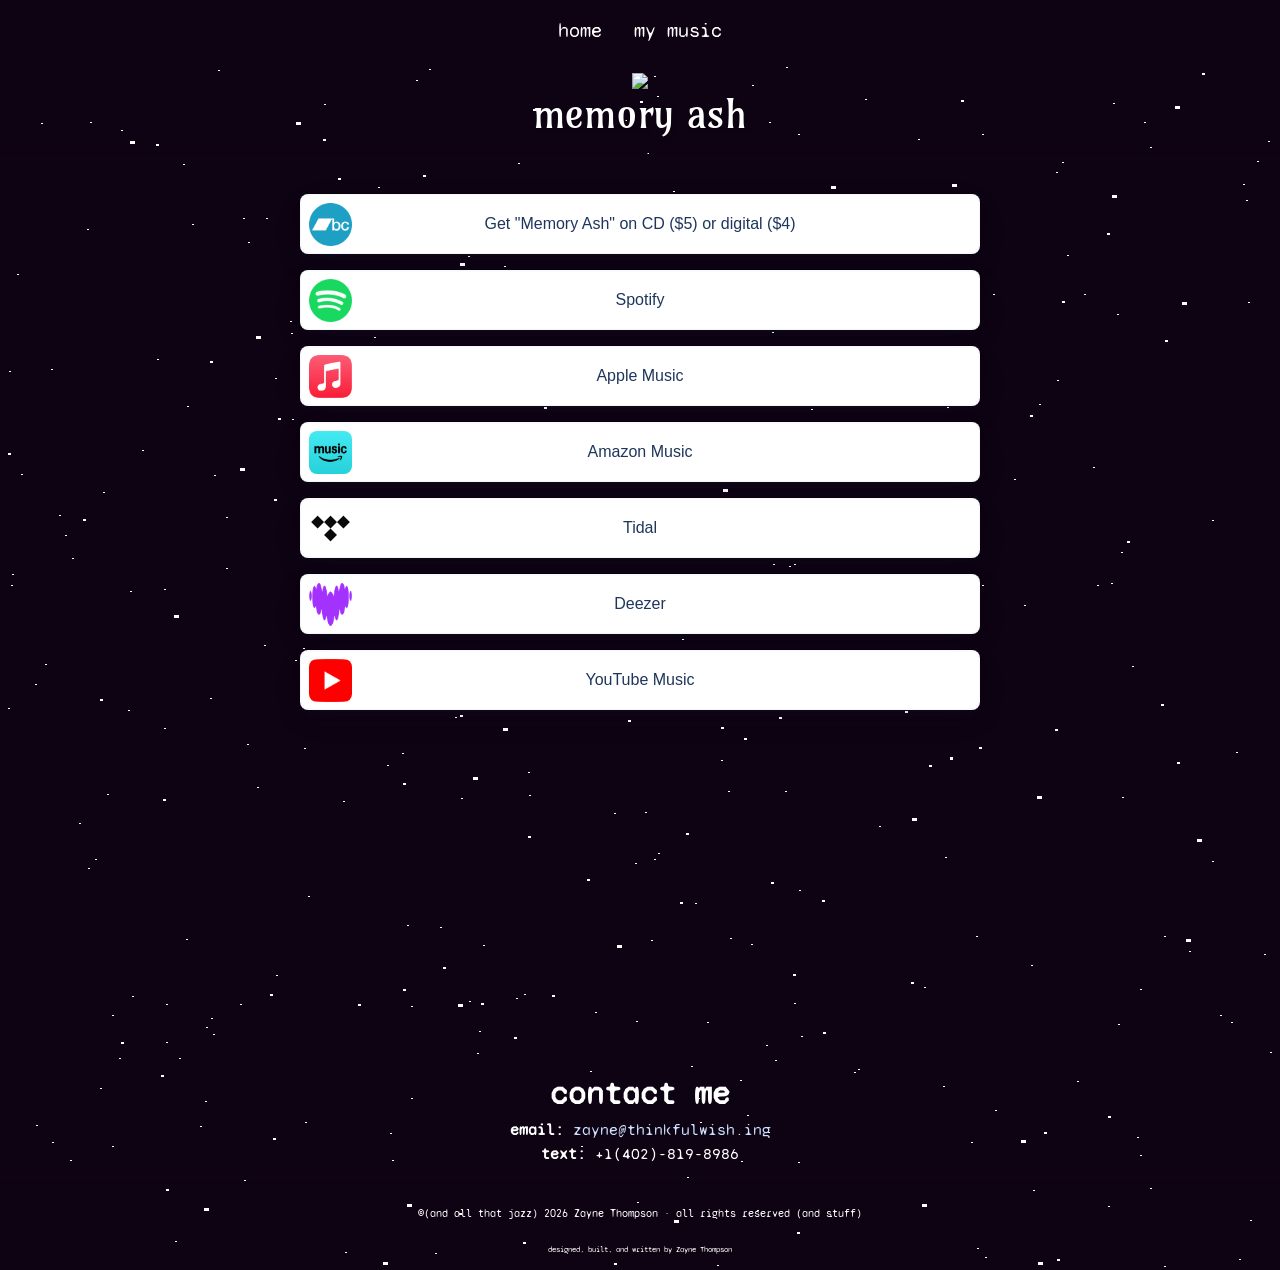
==== commit c9e0fd2a: "change images to webp I hope this works and doesn't inexplicably break everything!!!!!!!" ====
--- a/graduationday/index.html
+++ b/graduationday/index.html
@@ -14,7 +14,7 @@
   </head>
 <style>
 html {
-  background-image: url("memoryash-sunflower-bg3000.jpg");
+  background-image: url("memoryash-sunflower-bg3000.webp");
 }
 </style>
   <body>
@@ -38,7 +38,7 @@
         </section>
 
     <div>
-	<img src="memoryash500.jpg" width="150">
+	<img src="memoryash500.webp" width="150">
       <h1 class="display-5">Memory Ash</h1>
       <hr>
 	<div>
